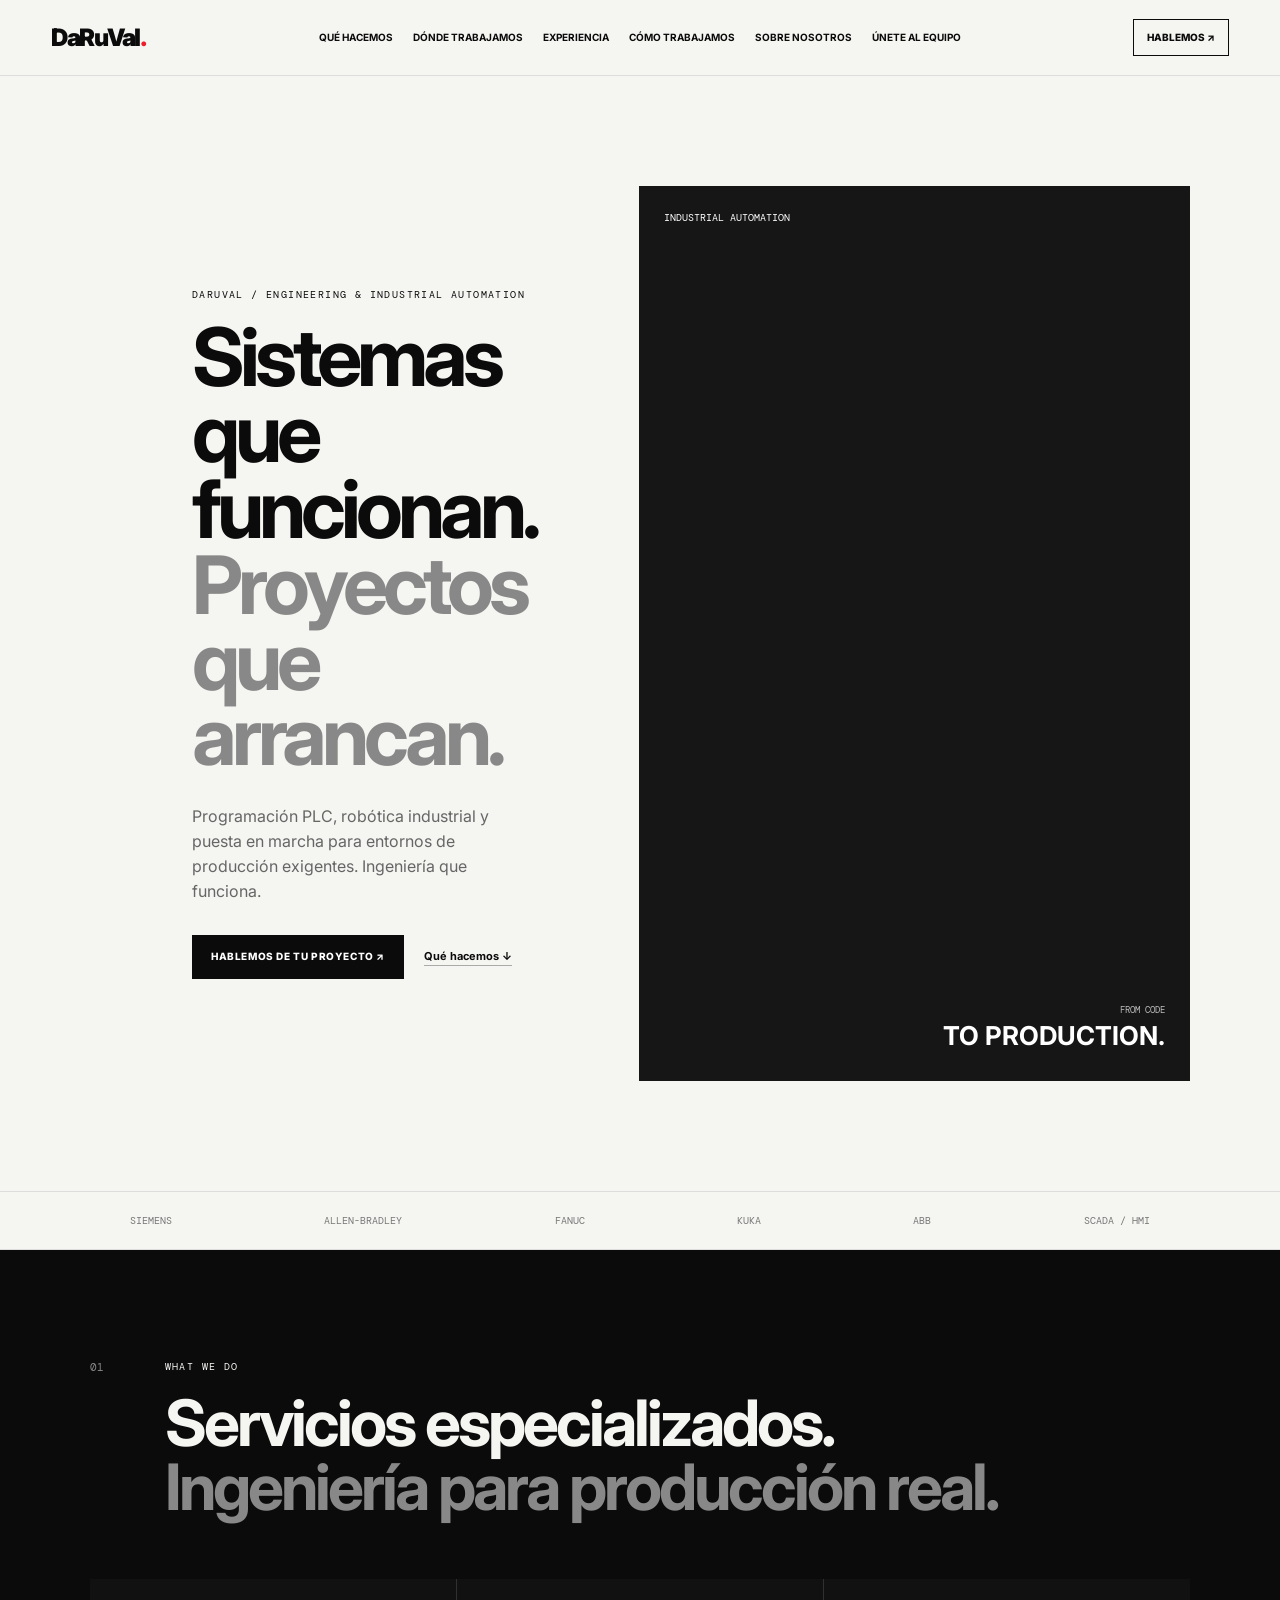
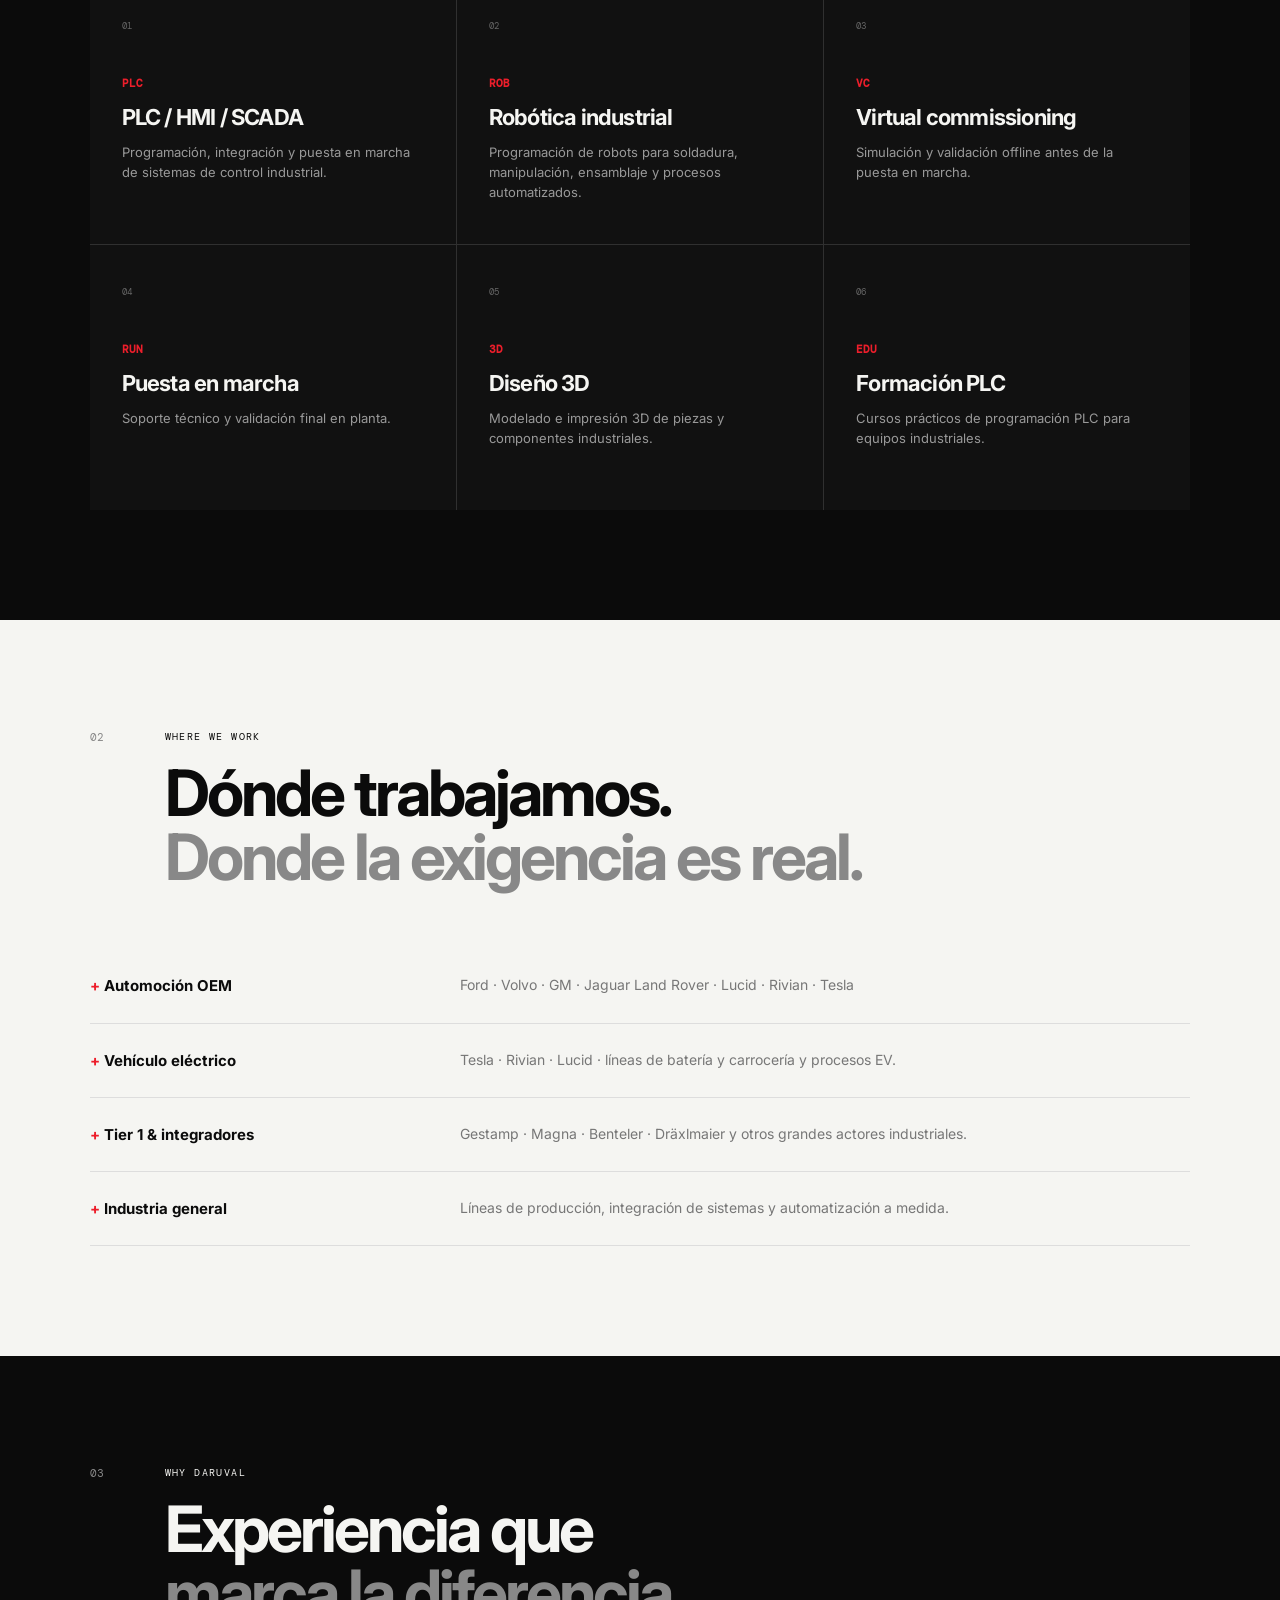
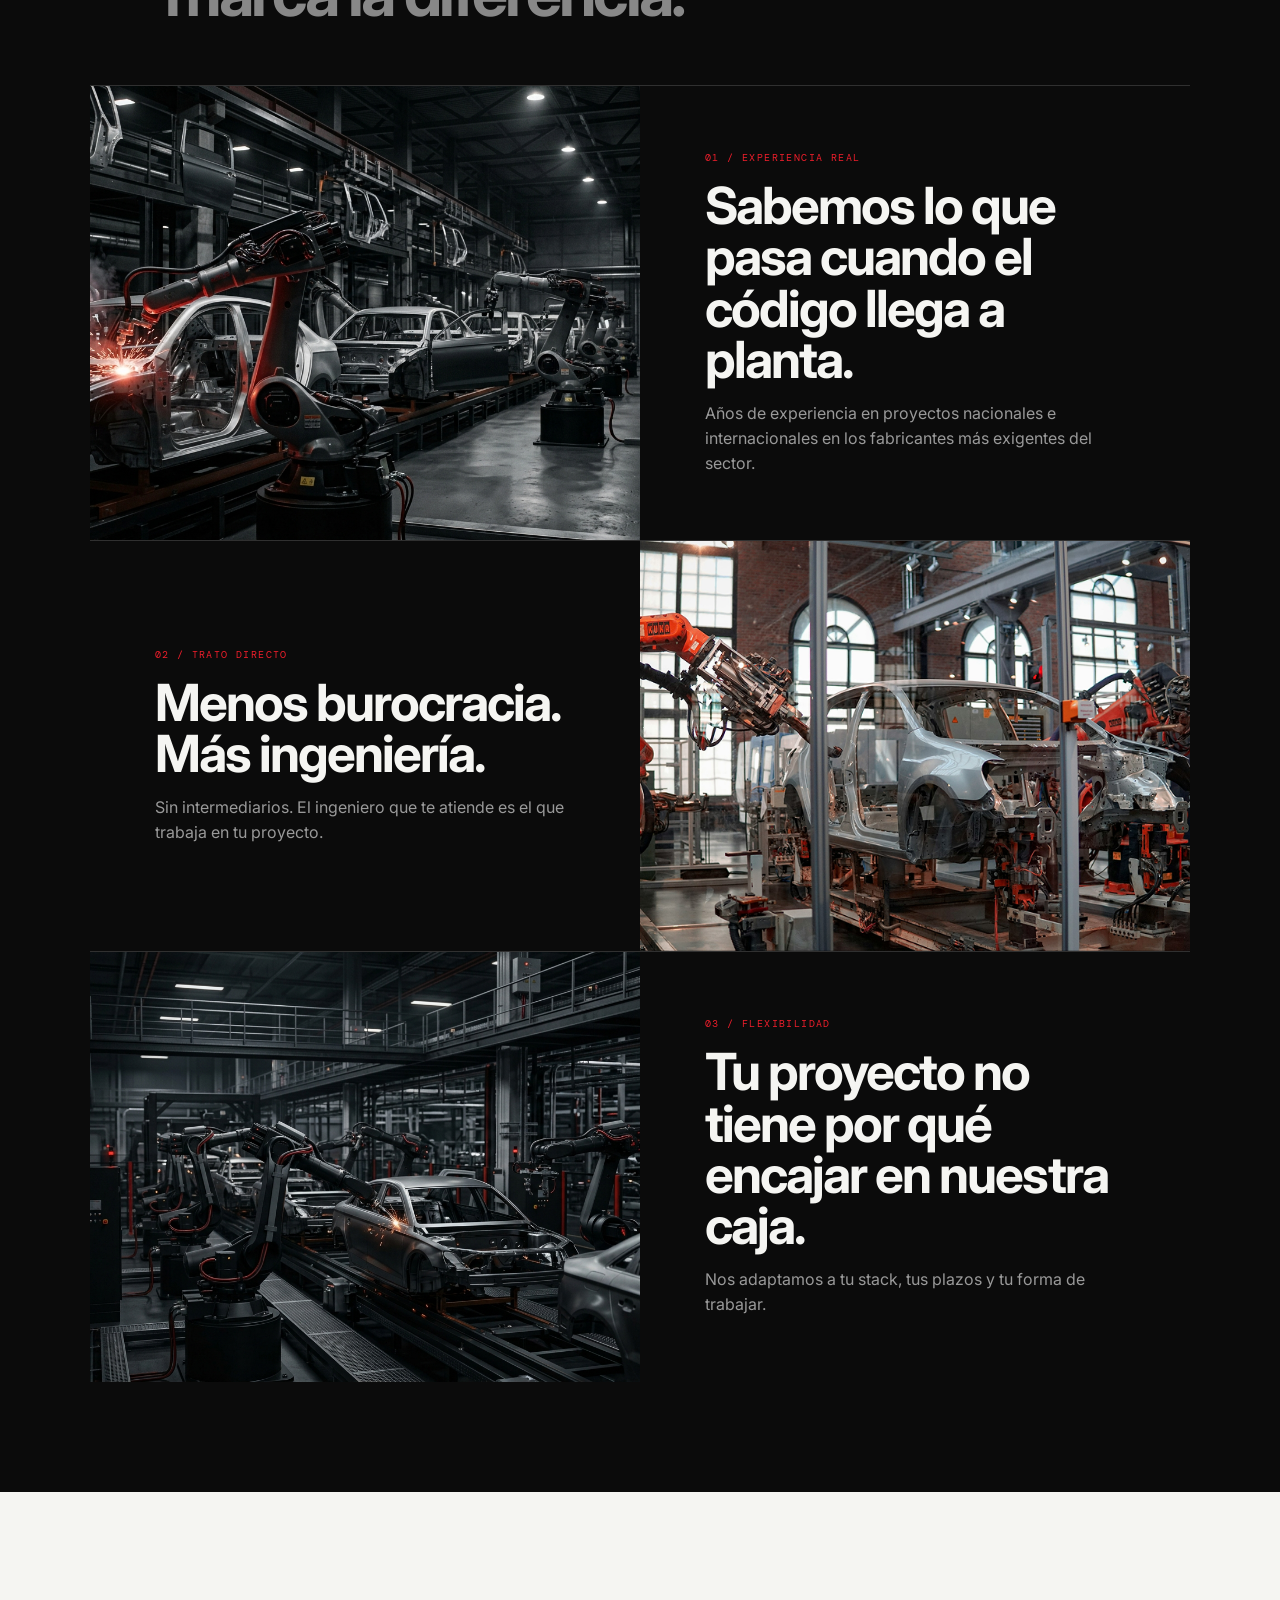
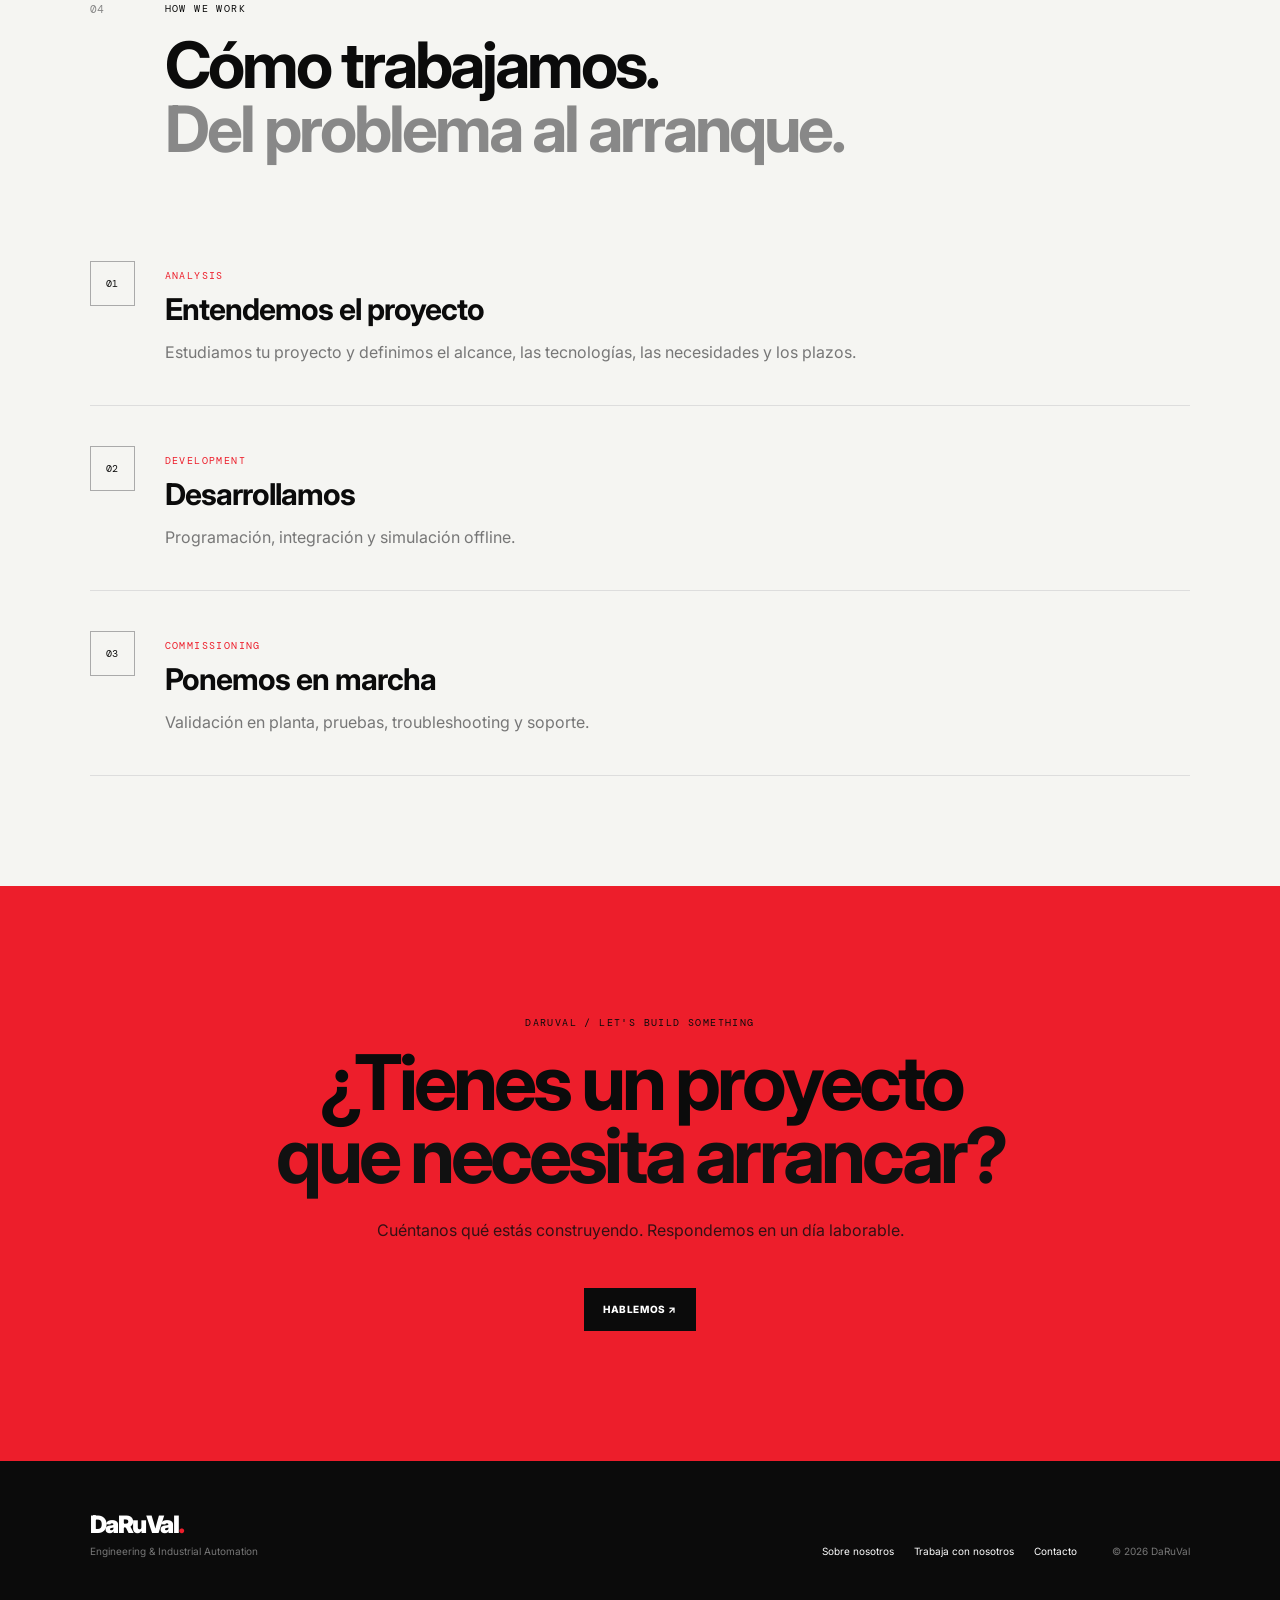
==== index.html @ ecd31417 "dia4" ====
<!doctype html>
<html lang="es">

<head>
    <meta charset="UTF-8">
    <meta name="viewport" content="width=device-width,initial-scale=1">
    <title>DaRuVal | Ingeniería & Automatización Industrial</title>
    <meta name="description"
        content="Ingeniería y automatización industrial. PLC, robótica, virtual commissioning y puesta en marcha.">
    <link rel="stylesheet" href="style.css">
</head>

<body>
    <header class="navbar"><a class="logo" href="index.html">DaRuVal<span>.</span></a>
        <nav> <a href="#services">Qué hacemos</a><a href="#world">Dónde trabajamos</a><a
                href="#difference">Experiencia</a><a href="#process">Cómo trabajamos</a><a href="about.html">Sobre
                nosotros</a><a href="careers.html">Únete al equipo</a></nav><a class="nav-cta"
            href="contact.html">HABLEMOS ↗</a><button class="menu-toggle">☰</button>
    </header>
    <main>
        <!-- DARUVAL HERO -->
<section class="hero hero-home">

    <div class="hero-copy">

        <p class="label">
            DARUVAL / ENGINEERING & INDUSTRIAL AUTOMATION
        </p>

        <h1>
            Sistemas que
            <br>
            funcionan.
            <em>Proyectos que arrancan.</em>
        </h1>

        <p class="hero-description">
            Programación PLC, robótica industrial y puesta en marcha
            para entornos de producción exigentes.
            Ingeniería que funciona.
        </p>

        <div class="hero-actions">

            <a
                href="contact.html"
                class="button button-dark"
            >
                HABLEMOS DE TU PROYECTO ↗
            </a>

            <a
                href="#services"
                class="text-link"
            >
                Qué hacemos ↓
            </a>

        </div>

    </div>


    <div class="hero-media">

        <video
            class="hero-video"
            autoplay
            muted
            loop
            playsinline
            preload="metadata"
            aria-label="Robots industriales trabajando en una línea de producción"
        >
            <source
                src="images/hero.mp4"
                type="video/mp4"
            >
        </video>


        <!-- Subtle dark overlay for text readability -->
        <div class="hero-overlay"></div>


        <div class="hero-location">

            <span class="pulse"></span>

            INDUSTRIAL AUTOMATION

        </div>


        <div class="hero-caption">

            <small>
                FROM CODE
            </small>

            <strong>
                TO PRODUCTION.
            </strong>

        </div>

    </div>

</section>

        <div class="tech-strip">
            <span>SIEMENS</span><span>ALLEN-BRADLEY</span><span>FANUC</span><span>KUKA</span><span>ABB</span><span>SCADA
                / HMI</span></div>
        <section class="dark-section" id="services">
            <div class="heading"><span>01</span>
                <div>
                    <p class="label">WHAT WE DO</p>
                    <h2>Servicios especializados.<br><em>Ingeniería para producción real.</em></h2>
                </div>
            </div>
            <div class="cards">
                <article><b>01</b><small>PLC</small>
                    <h3>PLC / HMI / SCADA</h3>
                    <p>Programación, integración y puesta en marcha de sistemas de control industrial.</p>
                </article>
                <article><b>02</b><small>ROB</small>
                    <h3>Robótica industrial</h3>
                    <p>Programación de robots para soldadura, manipulación, ensamblaje y procesos automatizados.</p>
                </article>
                <article><b>03</b><small>VC</small>
                    <h3>Virtual commissioning</h3>
                    <p>Simulación y validación offline antes de la puesta en marcha.</p>
                </article>
                <article><b>04</b><small>RUN</small>
                    <h3>Puesta en marcha</h3>
                    <p>Soporte técnico y validación final en planta.</p>
                </article>
                <article><b>05</b><small>3D</small>
                    <h3>Diseño 3D</h3>
                    <p>Modelado e impresión 3D de piezas y componentes industriales.</p>
                </article>
                <article><b>06</b><small>EDU</small>
                    <h3>Formación PLC</h3>
                    <p>Cursos prácticos de programación PLC para equipos industriales.</p>
                </article>
            </div>
        </section>
        <section class="world" id="world">
            <div class="heading"><span>02</span>
                <div>
                    <p class="label">WHERE WE WORK</p>
                    <h2>Dónde trabajamos.<br><em>Donde la exigencia es real.</em></h2>
                </div>
            </div>
            <div class="reality">
                <div><strong>+ Automoción OEM</strong>
                    <p>Ford · Volvo · GM · Jaguar Land Rover · Lucid · Rivian · Tesla</p>
                </div>
                <div><strong>+ Vehículo eléctrico</strong>
                    <p>Tesla · Rivian · Lucid · líneas de batería y carrocería y procesos EV.</p>
                </div>
                <div><strong>+ Tier 1 & integradores</strong>
                    <p>Gestamp · Magna · Benteler · Dräxlmaier y otros grandes actores industriales.</p>
                </div>
                <div><strong>+ Industria general</strong>
                    <p>Líneas de producción, integración de sistemas y automatización a medida.</p>
                </div>
                <!--
                <div class="minus"><strong>− Proyectos fáciles</strong>
                    <p>No es nuestro terreno. Nos gustan los problemas que necesitan cabeza, experiencia y reacción.</p>
                </div>
                <div class="minus"><strong>− Capas de intermediarios</strong>
                    <p>El ingeniero que habla contigo conoce el proyecto. Así de sencillo.</p>
                </div>
                <div class="minus"><strong>− Soluciones de catálogo</strong>
                    <p>Cada línea tiene sus particularidades. Diseñamos la solución que necesita el proyecto.</p>
                </div>-->
            </div>
        </section>
        <section class="dark-section" id="difference">
            <div class="heading"><span>03</span>
                <div>
                    <p class="label">WHY DARUVAL</p>
                    <h2>Experiencia que<br><em>marca la diferencia.</em></h2>
                </div>
            </div>
            <div class="difference">
                <article><img src="images/1.jpeg">
                    <div><small>01 / EXPERIENCIA REAL</small>
                        <h3>Sabemos lo que pasa cuando el código llega a planta.</h3>
                        <p>Años de experiencia en proyectos nacionales e internacionales en los fabricantes más exigentes del sector.</p>
                    </div>
                </article>
                <article class="reverse">
                    <div><small>02 / TRATO DIRECTO</small>
                        <h3>Menos burocracia.<br>Más ingeniería.</h3>
                        <p>Sin intermediarios. El ingeniero que te atiende es el que trabaja en tu proyecto.</p>
                    </div><img src="images/3.1.png">
                </article>
                <article><img src="images/3.jpeg">
                    <div><small>03 / FLEXIBILIDAD</small>
                        <h3>Tu proyecto no tiene por qué encajar en nuestra caja.</h3>
                        <p>Nos adaptamos a tu stack, tus plazos y tu forma de trabajar. </p>
                    </div>
                </article>
            </div>
        </section>
        <section id="process">
            <div class="heading"><span>04</span>
                <div>
                    <p class="label">HOW WE WORK</p>
                    <h2>Cómo trabajamos.<br><em>Del problema al arranque.</em></h2>
                </div>
            </div>
            <div class="journey">
                <article><b>01</b>
                    <div><small>ANALYSIS</small>
                        <h3>Entendemos el proyecto</h3>
                        <p>Estudiamos tu proyecto y definimos el alcance, las tecnologías, las necesidades y los plazos.</p>
                    </div>
                </article>
                <article><b>02</b>
                    <div><small>DEVELOPMENT</small>
                        <h3>Desarrollamos</h3>
                        <p>Programación, integración y simulación offline.</p>
                    </div>
                </article>
                <article><b>03</b>
                    <div><small>COMMISSIONING</small>
                        <h3>Ponemos en marcha</h3>
                        <p>Validación en planta, pruebas, troubleshooting y soporte.</p>
                    </div>
                </article>
            </div>
        </section>
        <section class="cta">
            <p class="label">DARUVAL / LET'S BUILD SOMETHING</p>
            <h2>¿Tienes un proyecto<br><em>que necesita arrancar?</em></h2>
            <p>Cuéntanos qué estás construyendo. Respondemos en un día laborable.</p><a
                class="button button-dark" href="contact.html">HABLEMOS ↗</a>
        </section>
    </main>
    <footer>
        <div><a class="footer-logo" href="index.html">DaRuVal<span>.</span></a>
            <p>Engineering & Industrial Automation</p>
        </div>
        <div class="footer-links"><a href="about.html">Sobre nosotros</a><a href="careers.html">Trabaja con
                nosotros</a><a href="contact.html">Contacto</a></div><small>© 2026 DaRuVal</small>
    </footer>
    <script src="script.js"></script>
</body>

</html>
---- style.css ----
@import url('https://fonts.googleapis.com/css2?family=DM+Mono:wght@400;500&family=Inter:wght@400;500;600;700;800;900&display=swap');

:root {
    --black: #0b0b0b;
    --white: #f5f5f2;
    --red: #ED1E2B;
    --grey: #888;
    --line: #303030;
    --max: 1180px
}

* {
    box-sizing: border-box;
    margin: 0
}

html {
    scroll-behavior: smooth
}

body {
    font-family: Inter, Arial, sans-serif;
    background: var(--white);
    color: var(--black);
    line-height: 1.55
}

a {
    color: inherit;
    text-decoration: none
}

button,
input,
textarea,
select {
    font: inherit
}

.navbar {
    height: 76px;
    padding: 0 4vw;
    display: flex;
    align-items: center;
    justify-content: space-between;
    border-bottom: 1px solid #ddd;
    position: sticky;
    top: 0;
    background: #f5f5f2ee;
    backdrop-filter: blur(12px);
    z-index: 10
}

.logo,
.footer-logo {
    font-size: 24px;
    font-weight: 900;
    letter-spacing: -1.5px
}

.logo span,
.footer-logo span {
    color: var(--red)
}

.navbar nav {
    display: flex;
    gap: 20px;
    font-size: 10px;
    font-weight: 700;
    text-transform: uppercase
}

.navbar nav a:hover {
    color: var(--red)
}

.nav-cta {
    font-size: 10px;
    font-weight: 800;
    border: 1px solid;
    padding: 10px 13px
}

.menu-toggle {
    display: none;
    border: 0;
    background: none;
    font-size: 22px
}

.hero {
    display: grid;
    grid-template-columns: .9fr 1.1fr;
    min-height: calc(100vh - 76px)
}

.hero-copy {
    padding: 8vw;
    display: flex;
    flex-direction: column;
    justify-content: center
}

.label,
.journey small,
.difference small,
.career-paths>article>small,
.team small,
.person small {
    font: 10px 'DM Mono';
    letter-spacing: 1.4px
}

.label {
    margin-bottom: 18px
}

.hero h1,
.page-hero h1 {
    font-size: clamp(52px, 6.3vw, 96px);
    line-height: .94;
    letter-spacing: -5px
}

.hero h1 em,
.page-hero h1 em,
h2 em {
    display: block;
    color: #888;
    font-style: normal
}

.hero-description {
    max-width: 570px;
    color: #666;
    margin-top: 30px
}

.hero-actions {
    display: flex;
    gap: 20px;
    align-items: center;
    margin-top: 32px
}

.button {
    display: inline-block;
    padding: 14px 19px;
    font-size: 10px;
    font-weight: 800;
    letter-spacing: .6px;
    border: 0;
    cursor: pointer
}

.button-dark {
    background: var(--black);
    color: #fff
}

.button-red {
    background: var(--red);
    color: #111
}

.button-light {
    background: #fff;
    color: #111
}

.text-link {
    font-size: 11px;
    font-weight: 700;
    border-bottom: 1px solid #aaa
}

.hero-media {
    position: relative;
    background: #161616;
    min-height: 620px;
    overflow: hidden
}

.hero-media video {
    width: 100%;
    height: 100%;
    object-fit: cover;
    display: block
}

.hero-location,
.hero-caption {
    position: absolute;
    color: white
}

.hero-location {
    top: 25px;
    left: 25px;
    font: 10px 'DM Mono'
}

.hero-location i {
    display: inline-block;
    width: 7px;
    height: 7px;
    background: var(--red);
    border-radius: 50%;
    margin-right: 7px
}

.hero-caption {
    right: 25px;
    bottom: 25px;
    text-align: right
}

.hero-caption small {
    display: block;
    font: 9px 'DM Mono';
    color: #bbb
}

.hero-caption strong {
    font-size: 26px
}

.tech-strip {
    display: flex;
    justify-content: space-around;
    gap: 20px;
    flex-wrap: wrap;
    padding: 22px 5vw;
    border-bottom: 1px solid #ddd;
    border-top: 1px solid #ddd;
    font: 10px 'DM Mono';
    color: #777
}

.dark-section {
    background: var(--black);
    color: var(--white)
}

section {
    padding: 110px 7vw
}

.heading {
    max-width: var(--max);
    margin: 0 auto 60px;
    display: grid;
    grid-template-columns: 55px 1fr;
    gap: 20px
}

.heading>span,
.page-hero>span,
.application>span {
    font: 11px 'DM Mono';
    color: #888
}

.heading h2,
.careers-intro h2 {
    font-size: clamp(42px, 5vw, 74px);
    line-height: 1;
    letter-spacing: -3px
}

.cards {
    max-width: var(--max);
    margin: auto;
    display: grid;
    grid-template-columns: repeat(3, 1fr);
    gap: 1px;
    background: var(--line)
}

.cards article {
    background: #111;
    padding: 32px;
    min-height: 265px
}

.cards b {
    font: 9px 'DM Mono';
    color: #666
}

.cards small {
    display: block;
    color: var(--red);
    font: 800 11px 'DM Mono';
    margin: 40px 0 10px
}

.cards h3 {
    font-size: 22px;
    letter-spacing: -.8px
}

.cards p {
    font-size: 13px;
    color: #999;
    margin-top: 8px
}

.world {
    background: var(--white)
}

.reality {
    max-width: var(--max);
    margin: auto
}

.reality>div {
    display: grid;
    grid-template-columns: 340px 1fr;
    gap: 30px;
    padding: 25px 0;
    border-bottom: 1px solid #ddd
}

.reality strong {
    font-size: 15px
}

.reality strong:first-letter {
    color: var(--red)
}

.reality p {
    color: #777;
    font-size: 14px
}

.reality .minus strong {
    color: #555
}

.difference {
    max-width: var(--max);
    margin: auto;
}

.difference article {
    display: grid;
    grid-template-columns: 1fr 1fr;
    grid-template-areas: "image text";
    border-top: 1px solid var(--line);
}

.difference article.reverse {
    grid-template-areas: "text image";
}

.difference img {
    grid-area: image;

    width: 100%;
    height: 100%;
    min-height: 410px;

    object-fit: cover;
    display: block;
}

.difference article div {
    grid-area: text;

    padding: 65px;

    display: flex;
    flex-direction: column;
    justify-content: center;
}

.difference small {
    color: var(--red);
}

.difference h3 {
    font-size: clamp(32px, 4vw, 55px);
    line-height: 1;
    letter-spacing: -2px;
    margin: 16px 0;
}

.difference p {
    color: #999;
    max-width: 500px;
}

.journey {
    max-width: var(--max);
    margin: auto
}

.journey article {
    display: grid;
    grid-template-columns: 45px 1fr;
    gap: 30px;
    padding: 40px 0;
    border-bottom: 1px solid #ddd
}

.journey article>b {
    width: 45px;
    height: 45px;
    border: 1px solid #aaa;
    display: flex;
    align-items: center;
    justify-content: center;
    font: 10px 'DM Mono'
}

.journey h3 {
    font-size: 30px;
    letter-spacing: -1px
}

.journey p {
    max-width: 720px;
    color: #777;
    margin-top: 8px
}

.journey small {
    color: var(--red)
}

.cta {
    background: var(--red);
    text-align: center;
    padding: 130px 7vw
}

.cta h2 {
    font-size: clamp(48px, 6vw, 90px);
    line-height: .95;
    letter-spacing: -4px
}

.cta h2 em {
    color: #111
}

.cta>p:not(.label) {
    max-width: 580px;
    margin: 25px auto;
    color: #351014
}

.cta .button {
    margin-top: 20px
}

footer {
    background: #0b0b0b;
    color: #fff;
    padding: 45px 7vw;
    display: grid;
    grid-template-columns: 1fr auto auto;
    gap: 35px;
    align-items: end
}

footer p,
footer small {
    color: #777;
    font-size: 10px
}

.footer-links {
    display: flex;
    gap: 20px;
    font-size: 10px
}

.footer-links a:hover {
    color: var(--red)
}

.page-hero {
    padding: 130px 8vw 110px
}

.page-hero>p:last-child {
    max-width: 700px;
    color: #999;
    margin-top: 30px
}

.about-story,
.careers-intro {
    background: var(--white)
}

.two-col {
    max-width: var(--max);
    margin: auto;
    display: grid;
    grid-template-columns: 1fr 1fr;
    gap: 80px
}

.two-col p {
    font-size: 19px;
    color: #555
}

.team-grid {
    max-width: var(--max);
    margin: auto;
    display: grid;
    grid-template-columns: 1fr 1fr;
    gap: 30px
}

.team-grid article {
    background: #151515
}

.team-grid img {
    width: 100%;
    height: 430px;
    object-fit: cover
}

.team-grid article>div {
    padding: 30px
}

.team-grid h3 {
    font-size: 42px;
    margin: 8px 0
}

.team-grid p {
    font-size: 13px;
    color: #999;
    margin-top: 10px
}

.careers-intro {
    text-align: center
}

.careers-intro h2 {
    max-width: 700px;
    margin: auto
}

.career-paths {
    display: grid;
    grid-template-columns: 1fr 1fr;
    padding: 0;
    gap: 1px;
    background: #333
}

.career-paths>article {
    padding: 55px;
    min-height: 470px;
    background: #111
}

.career-paths h3 {
    font-size: 44px;
    line-height: 1;
    margin: 20px 0
}

.career-paths p {
    color: #999;
    max-width: 500px
}

.career-paths ul {
    list-style: none;
    padding: 0;
    margin: 25px 0;
    color: #aaa;
    font-size: 12px
}

.career-paths li {
    padding: 8px 0;
    border-bottom: 1px solid #2b2b2b
}

.career-paths li:before {
    content: '+';
    color: var(--red);
    margin-right: 9px
}

.route {
    display: flex;
    align-items: center;
    gap: 12px;
    margin: 28px 0
}

.route strong {
    font-size: 38px
}

.route small {
    font: 8px 'DM Mono';
    color: #888
}

.route b {
    color: var(--red)
}

.application {
    display: grid;
    grid-template-columns: 55px 1fr
}

.application h2 {
    font-size: 70px;
    line-height: 1;
    letter-spacing: -3px;
    margin-bottom: 30px
}

.application form,
.contact form {
    max-width: 700px;
    display: grid;
    gap: 13px
}

.application input,
.application select,
.application textarea,
.contact input,
.contact textarea {
    width: 100%;
    border: 0;
    border-bottom: 1px solid #aaa;
    background: transparent;
    padding: 14px 0;
    outline: 0
}

.check {
    font-size: 10px;
    color: #666;
    display: flex;
    gap: 7px;
    align-items: center
}

.form-message {
    font-size: 11px;
    color: var(--red)
}

.contact {
    display: grid;
    grid-template-columns: .8fr 1.2fr;
    gap: 100px
}

.person {
    border-top: 1px solid #ccc;
    padding: 18px 0;
    margin-top: 30px
}

.person h3 {
    font-size: 25px;
    margin: 6px 0
}

.person a {
    display: block;
    color: #666;
    font-size: 12px;
    margin-top: 4px
}

.contact h2 {
    font-size: 65px;
    letter-spacing: -3px;
    margin-bottom: 25px
}

@media(max-width:900px) {

    .navbar nav,
    .nav-cta {
        display: none
    }

    .menu-toggle {
        display: block
    }

    .hero {
        grid-template-columns: 1fr
    }

    .hero-copy {
        padding: 70px 7vw
    }

    .hero-media {
        min-height: 55vh
    }

    .cards,
    .team-grid,
    .career-paths {
        grid-template-columns: 1fr
    }

    .reality>div {
        grid-template-columns: 1fr;
        gap: 7px
    }

    .difference article,
    .difference article.reverse {
        grid-template-columns: 1fr;
        direction: ltr
    }

    .difference article div {
        padding: 45px 7vw;
        min-height: 300px
    }

    .difference img {
        min-height: 300px
    }

    .two-col,
    .contact {
        grid-template-columns: 1fr;
        gap: 45px
    }

    .application {
        grid-template-columns: 1fr
    }

    .application>span {
        margin-bottom: 20px
    }

    .heading {
        grid-template-columns: 45px 1fr
    }

    footer {
        grid-template-columns: 1fr
    }

    .footer-links {
        flex-wrap: wrap
    }
}

@media(max-width:600px) {

    .hero h1,
    .page-hero h1 {
        letter-spacing: -3px
    }

    .hero-actions {
        flex-direction: column;
        align-items: flex-start
    }

    .cards article {
        min-height: 220px;
        padding: 27px
    }

    .hero-media {
        min-height: 48vh
    }

    .difference h3 {
        font-size: 35px
    }

    .team-grid img {
        height: 330px
    }

    .career-paths>article {
        padding: 35px 25px
    }

    .application h2,
    .contact h2 {
        font-size: 50px
    }

    .cta {
        padding: 90px 6vw
    }

    .cta h2 {
        letter-spacing: -2.5px
    }
}
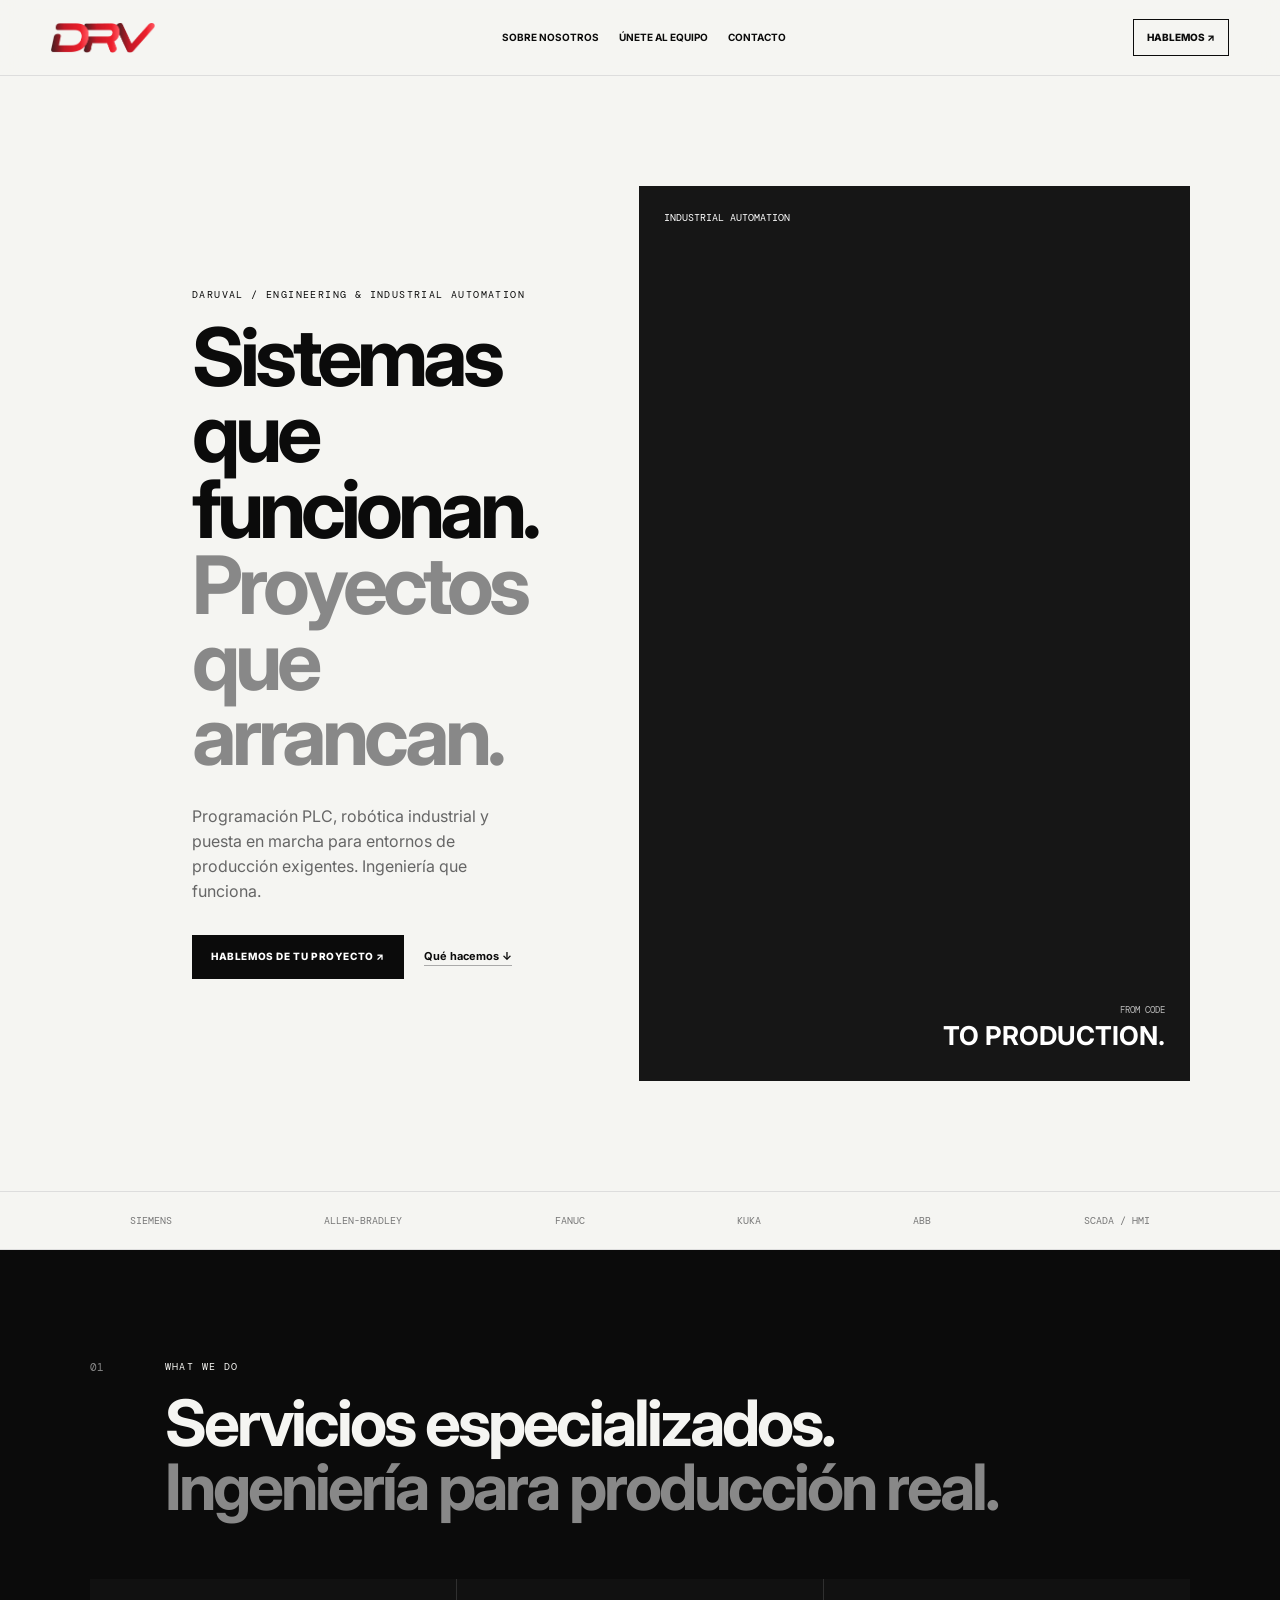
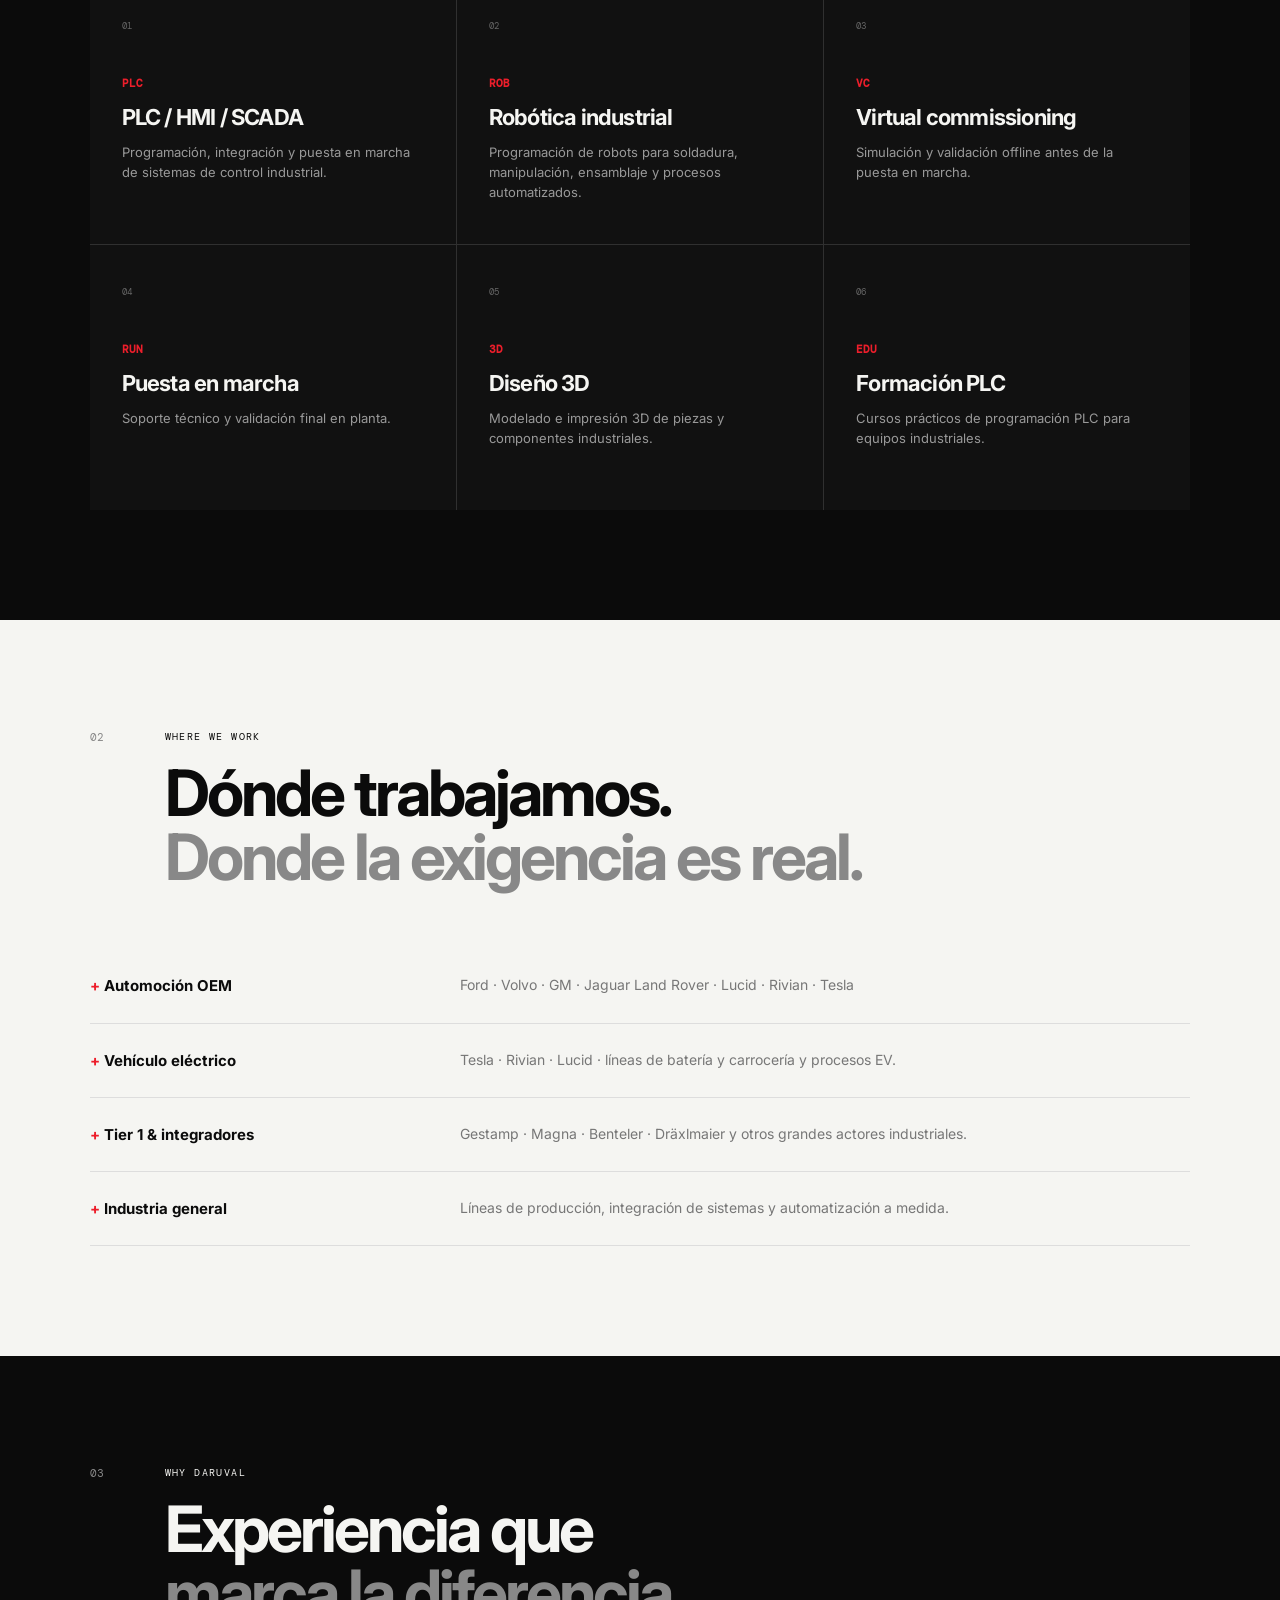
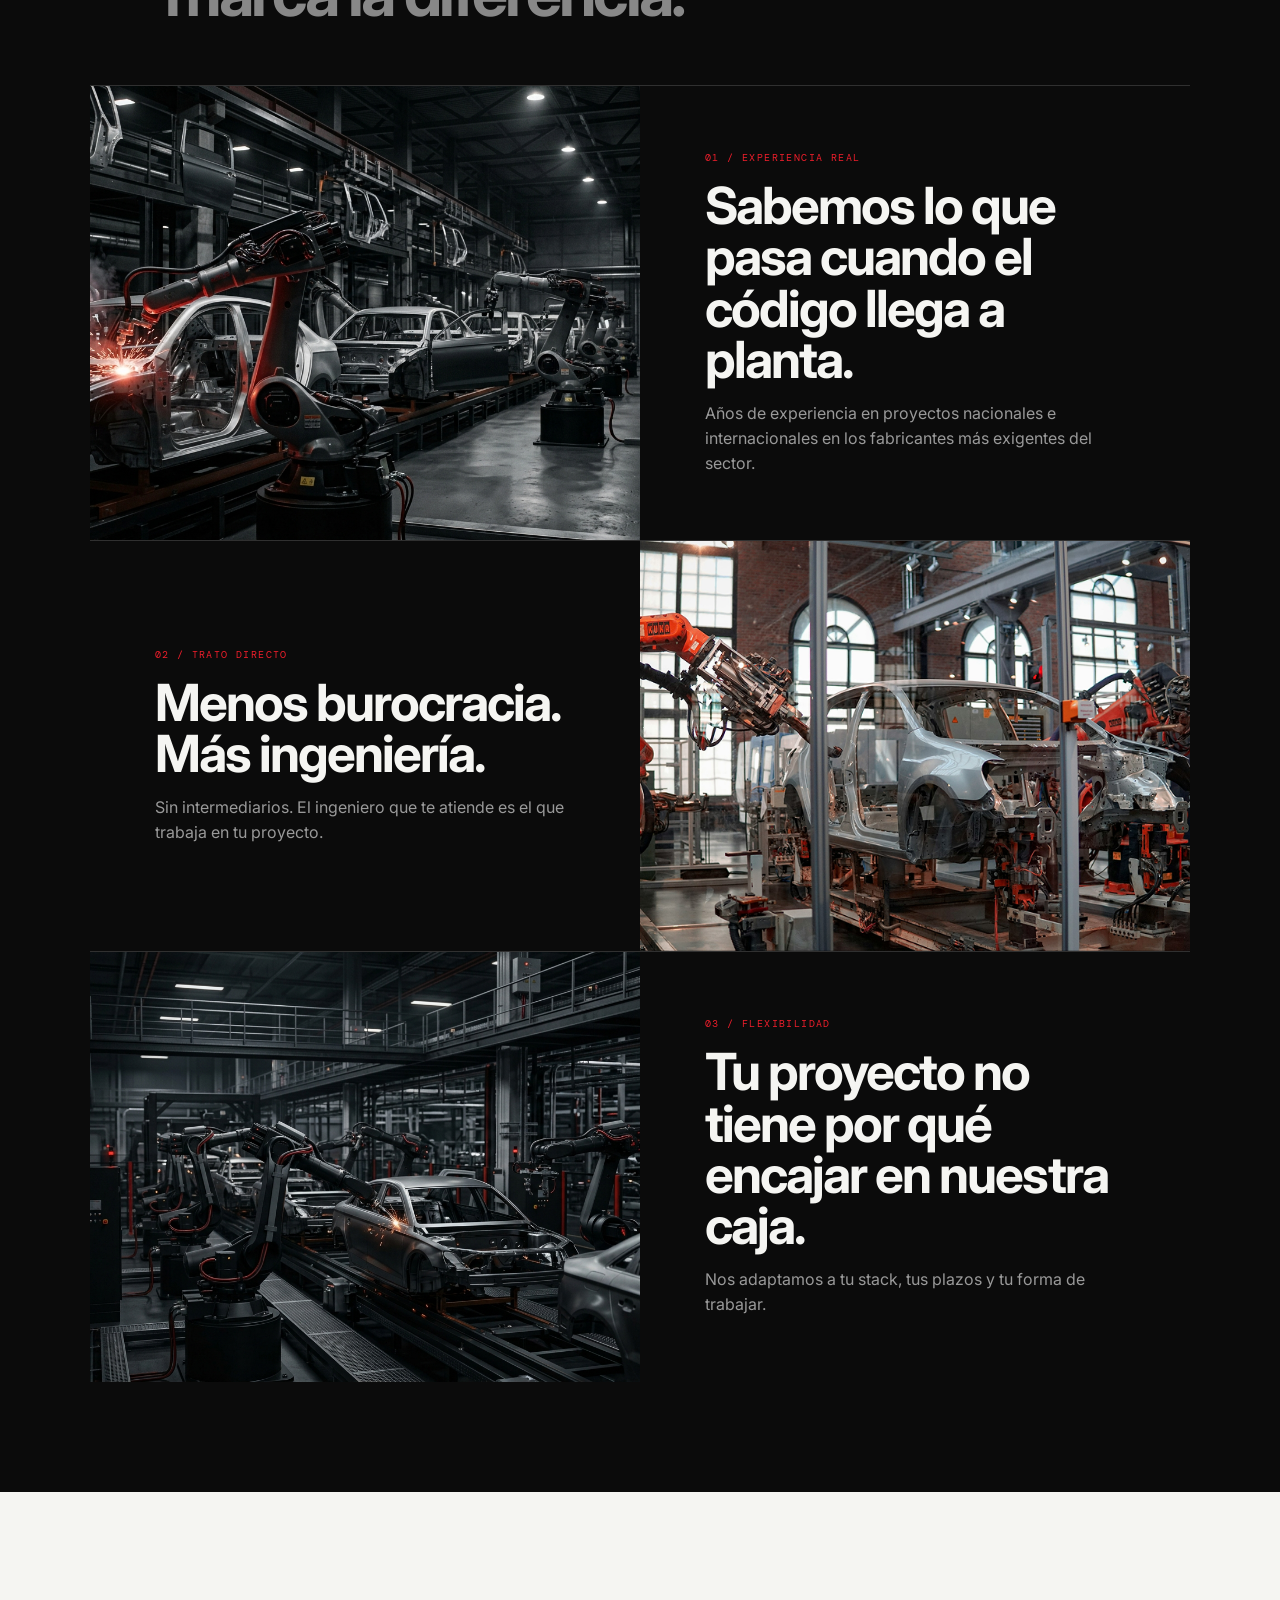
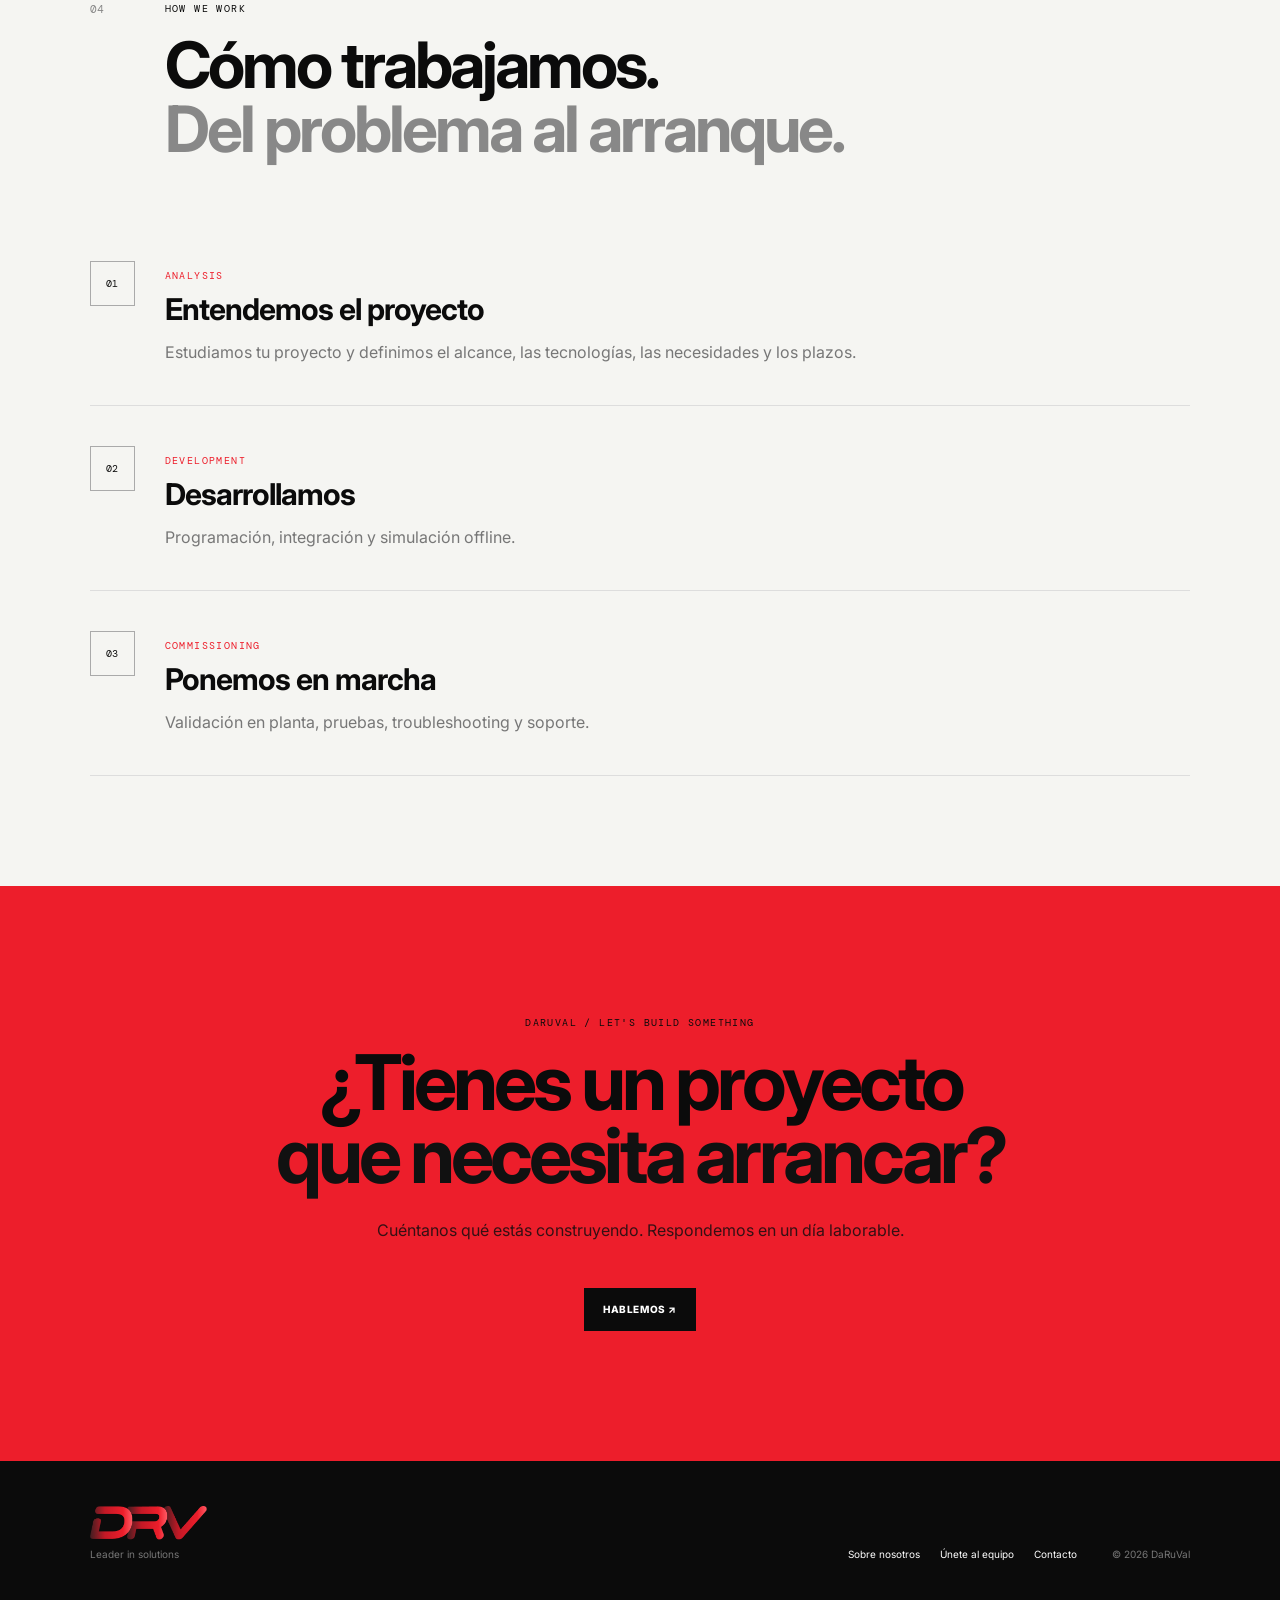
==== commit 46625569: "dia7" ====
--- a/index.html
+++ b/index.html
@@ -11,11 +11,15 @@
 </head>
 
 <body>
-    <header class="navbar"><a class="logo" href="index.html">DaRuVal<span>.</span></a>
-        <nav> <a href="#services">Qué hacemos</a><a href="#world">Dónde trabajamos</a><a
-                href="#difference">Experiencia</a><a href="#process">Cómo trabajamos</a><a href="about.html">Sobre
-                nosotros</a><a href="careers.html">Únete al equipo</a></nav><a class="nav-cta"
-            href="contact.html">HABLEMOS ↗</a><button class="menu-toggle">☰</button>
+    <header class="navbar">
+        <a class="logo" href="index.html"><img src="images/logo.png" alt="DaRuVal"></a>
+        <nav>
+            <a href="about.html">Sobre nosotros</a>
+            <a href="careers.html">Únete al equipo</a>
+            <a href="contact.html">Contacto</a>
+        </nav>
+        <a class="nav-cta" href="contact.html">HABLEMOS ↗</a>
+        <button class="menu-toggle" aria-label="Abrir menú" aria-expanded="false">☰</button>
     </header>
     <main>
         <!-- DARUVAL HERO -->
@@ -241,11 +245,16 @@
         </section>
     </main>
     <footer>
-        <div><a class="footer-logo" href="index.html">DaRuVal<span>.</span></a>
-            <p>Engineering & Industrial Automation</p>
-        </div>
-        <div class="footer-links"><a href="about.html">Sobre nosotros</a><a href="careers.html">Trabaja con
-                nosotros</a><a href="contact.html">Contacto</a></div><small>© 2026 DaRuVal</small>
+        <div>
+            <a class="footer-logo" href="index.html"><img src="images/logo.png" alt="DaRuVal"></a>
+            <p>Leader in solutions</p>
+        </div>
+        <div class="footer-links">
+            <a href="about.html">Sobre nosotros</a>
+            <a href="careers.html">Únete al equipo</a>
+            <a href="contact.html">Contacto</a>
+        </div>
+        <small>© 2026 DaRuVal</small>
     </footer>
     <script src="script.js"></script>
 </body>
--- a/style.css
+++ b/style.css
@@ -41,6 +41,7 @@
     height: 76px;
     padding: 0 4vw;
     display: flex;
+    flex-wrap: wrap;
     align-items: center;
     justify-content: space-between;
     border-bottom: 1px solid #ddd;
@@ -48,19 +49,24 @@
     top: 0;
     background: #f5f5f2ee;
     backdrop-filter: blur(12px);
-    z-index: 10
+    z-index: 10;
+    transition: height .2s ease
 }
 
 .logo,
 .footer-logo {
-    font-size: 24px;
-    font-weight: 900;
-    letter-spacing: -1.5px
-}
-
-.logo span,
-.footer-logo span {
-    color: var(--red)
+    display: inline-flex;
+    align-items: center;
+}
+
+.logo img {
+    height: 30px;
+    width: auto;
+}
+
+.footer-logo img {
+    height: 34px;
+    width: auto;
 }
 
 .navbar nav {
@@ -86,7 +92,9 @@
     display: none;
     border: 0;
     background: none;
-    font-size: 22px
+    font-size: 22px;
+    line-height: 1;
+    cursor: pointer;
 }
 
 .hero {
@@ -704,6 +712,36 @@
         display: block
     }
 
+    .navbar.nav-open {
+        height: auto;
+        padding-bottom: 20px;
+    }
+
+    .navbar.nav-open nav {
+        display: flex;
+        flex-direction: column;
+        flex-basis: 100%;
+        order: 3;
+        margin-top: 16px;
+        padding-top: 14px;
+        border-top: 1px solid #ddd;
+        gap: 0;
+    }
+
+    .navbar.nav-open nav a {
+        padding: 14px 0;
+        border-bottom: 1px solid #e5e5e2;
+        font-size: 12px;
+    }
+
+    .navbar.nav-open .nav-cta {
+        display: block;
+        flex-basis: 100%;
+        order: 4;
+        margin-top: 14px;
+        text-align: center;
+    }
+
     .hero {
         grid-template-columns: 1fr
     }
@@ -816,3 +854,255 @@
     }
 }
 
+
+/* =====================================================
+   ABOUT — TECHNICAL STACK
+===================================================== */
+
+.about-tech {
+    background: var(--black);
+    color: var(--white);
+}
+
+.about-tech-content {
+    max-width: var(--max);
+    margin: 0 auto;
+}
+
+.about-tech-intro {
+    max-width: 760px;
+    margin-bottom: 55px;
+}
+
+.about-tech-intro p {
+    color: #aaa;
+    font-size: 18px;
+    line-height: 1.65;
+}
+
+.about-tech-intro strong {
+    color: var(--white);
+}
+
+
+/* TECH CARDS */
+
+.about-tech-grid {
+    display: grid;
+    grid-template-columns: repeat(3, 1fr);
+    gap: 1px;
+
+    background: var(--line);
+    border: 1px solid var(--line);
+}
+
+.about-tech-card {
+    min-height: 190px;
+    padding: 32px;
+
+    background: #111;
+
+    transition: background .25s ease;
+}
+
+.about-tech-card:hover {
+    background: #181818;
+}
+
+.about-tech-card span,
+.about-tech-outcome > span {
+    display: block;
+
+    color: var(--red);
+
+    font: 9px 'DM Mono';
+    letter-spacing: 1.4px;
+}
+
+.about-tech-card h3 {
+    margin-top: 35px;
+
+    font-size: 27px;
+    line-height: 1;
+    letter-spacing: -1px;
+}
+
+.about-tech-card p {
+    margin-top: 8px;
+
+    color: #888;
+    font-size: 12px;
+}
+
+
+/* TECH OUTCOME */
+
+.about-tech-outcome {
+    margin-top: 1px;
+    padding: 45px 32px;
+
+    background: #151515;
+
+    border-top: 1px solid var(--line);
+}
+
+.about-tech-outcome h3 {
+    margin-top: 10px;
+
+    font-size: clamp(30px, 4vw, 52px);
+    line-height: 1;
+    letter-spacing: -2px;
+}
+
+.about-tech-outcome p {
+    max-width: 650px;
+    margin-top: 15px;
+
+    color: #999;
+
+    font-size: 14px;
+    line-height: 1.6;
+}
+
+
+/* =====================================================
+   ABOUT — PHILOSOPHY
+===================================================== */
+
+.about-philosophy {
+    background: var(--white);
+    color: var(--black);
+}
+
+.philosophy-layout {
+    max-width: var(--max);
+    margin: 0 auto;
+
+    display: grid;
+    grid-template-columns: 1fr 1fr;
+    gap: 90px;
+}
+
+
+/* LEFT */
+
+.philosophy-statement {
+    padding-top: 10px;
+}
+
+.philosophy-statement > span {
+    display: block;
+
+    color: #777;
+
+    font: 9px 'DM Mono';
+    letter-spacing: 1.4px;
+}
+
+.philosophy-statement h3 {
+    margin-top: 20px;
+
+    font-size: clamp(35px, 4vw, 58px);
+    line-height: .98;
+    letter-spacing: -2.5px;
+}
+
+
+/* RIGHT */
+
+.philosophy-copy {
+    color: #666;
+}
+
+.philosophy-copy > p {
+    font-size: 17px;
+    line-height: 1.65;
+}
+
+.philosophy-copy strong {
+    color: var(--black);
+}
+
+
+/* VALUES */
+
+.philosophy-values {
+    display: grid;
+    grid-template-columns: repeat(3, 1fr);
+
+    gap: 1px;
+
+    margin: 35px 0;
+
+    background: #ccc;
+    border: 1px solid #ccc;
+}
+
+.philosophy-values div {
+    padding: 20px 15px;
+
+    background: var(--white);
+}
+
+.philosophy-values strong {
+    display: block;
+
+    color: var(--red);
+
+    font: 10px 'DM Mono';
+}
+
+.philosophy-values span {
+    display: block;
+
+    margin-top: 22px;
+
+    font-size: 9px;
+    font-weight: 800;
+    letter-spacing: .7px;
+}
+
+
+/* =====================================================
+   ABOUT — TECH + PHILOSOPHY RESPONSIVE
+===================================================== */
+
+@media(max-width:900px) {
+
+    .about-tech-grid {
+        grid-template-columns: 1fr;
+    }
+
+    .philosophy-layout {
+        grid-template-columns: 1fr;
+        gap: 45px;
+    }
+
+}
+
+
+@media(max-width:600px) {
+
+    .about-tech-card {
+        min-height: 160px;
+    }
+
+    .about-tech-outcome {
+        padding: 35px 25px;
+    }
+
+    .philosophy-values {
+        grid-template-columns: 1fr;
+    }
+
+    .philosophy-values div {
+        display: flex;
+        align-items: center;
+        justify-content: space-between;
+    }
+
+    .philosophy-values span {
+        margin-top: 0;
+    }
+
+}
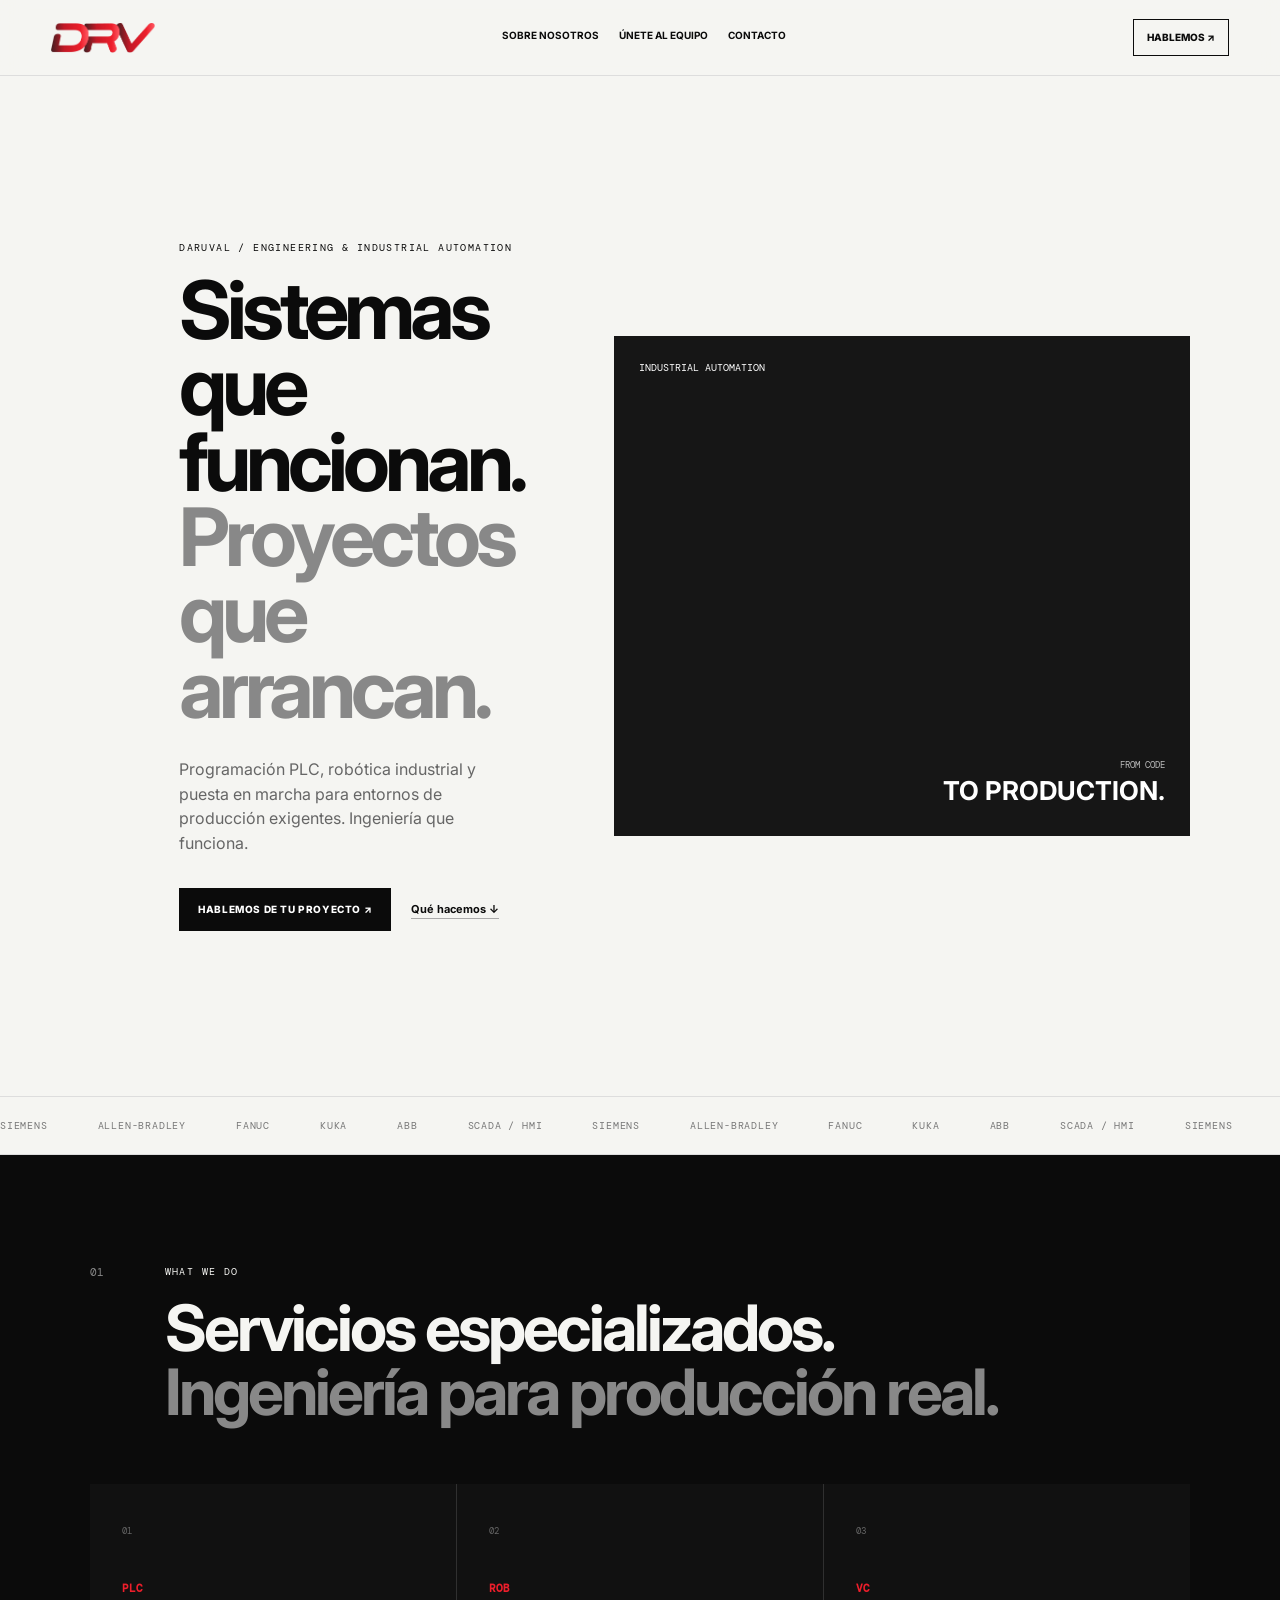
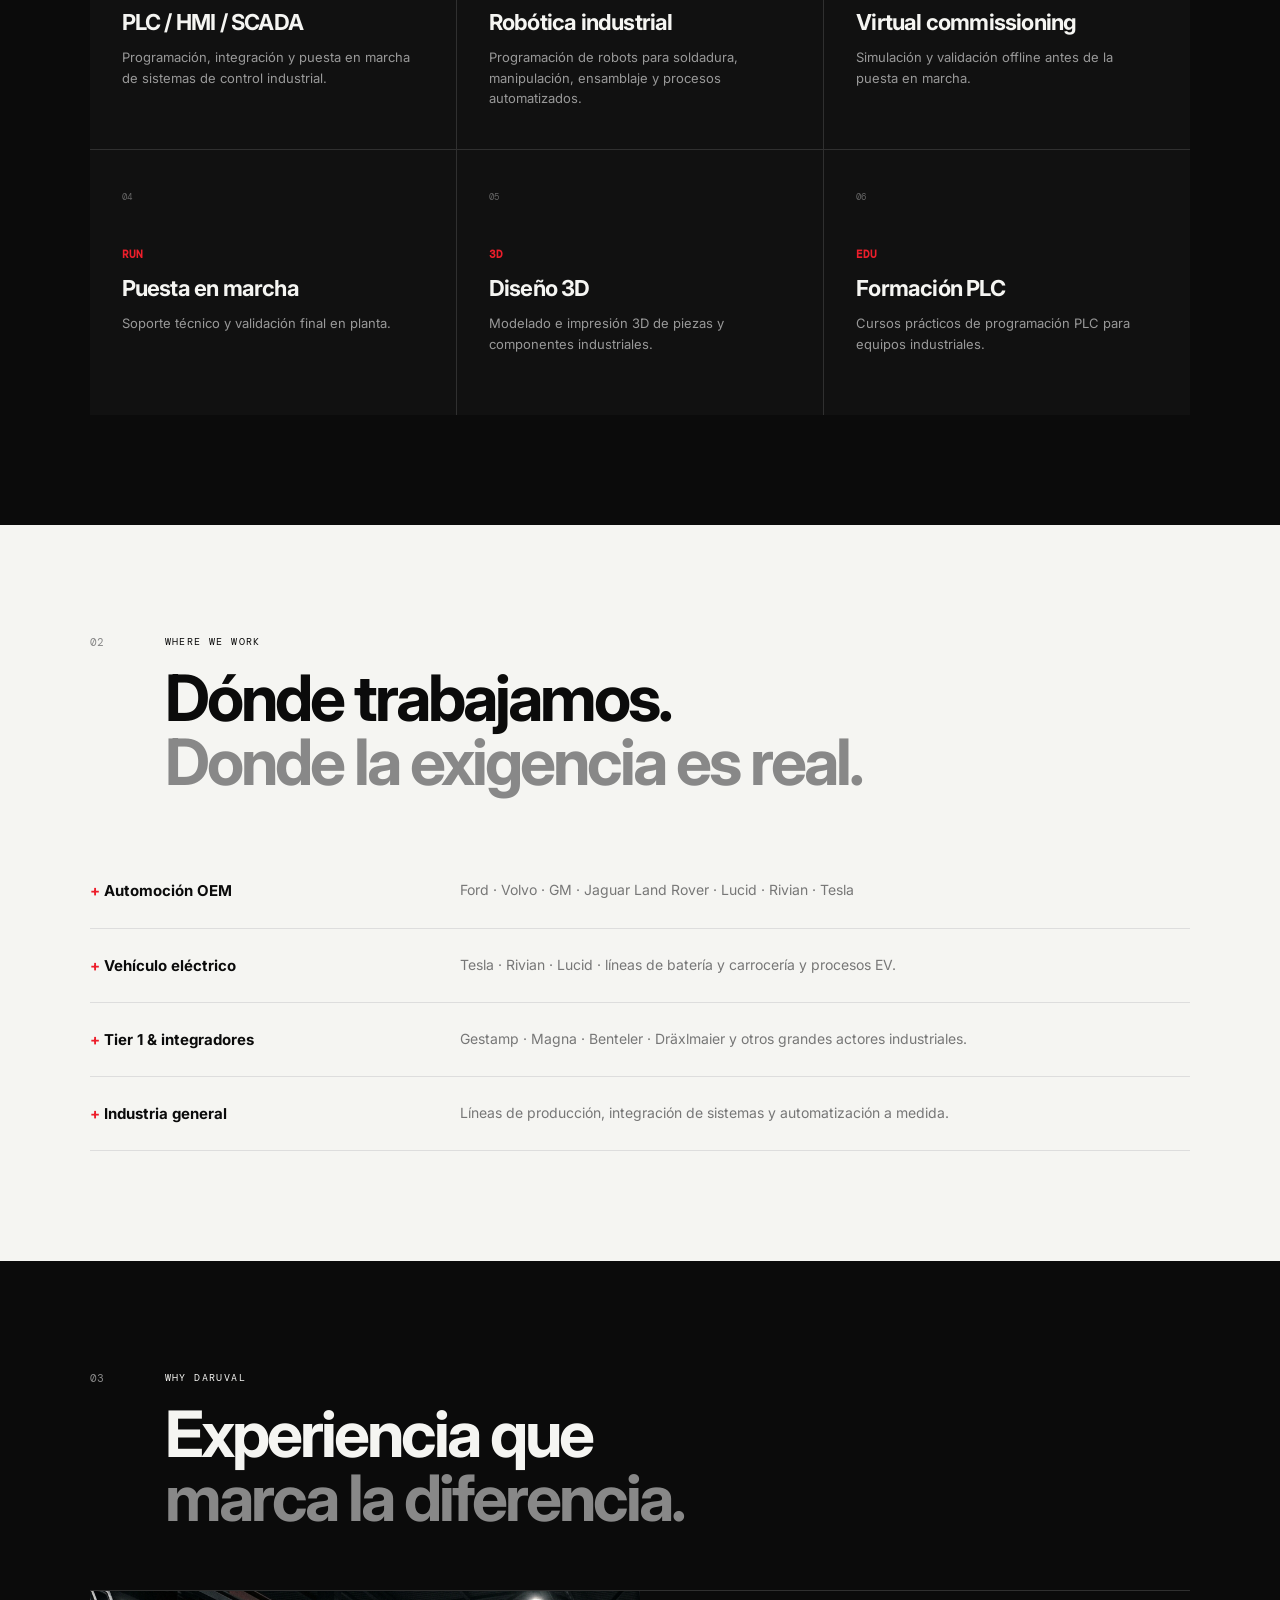
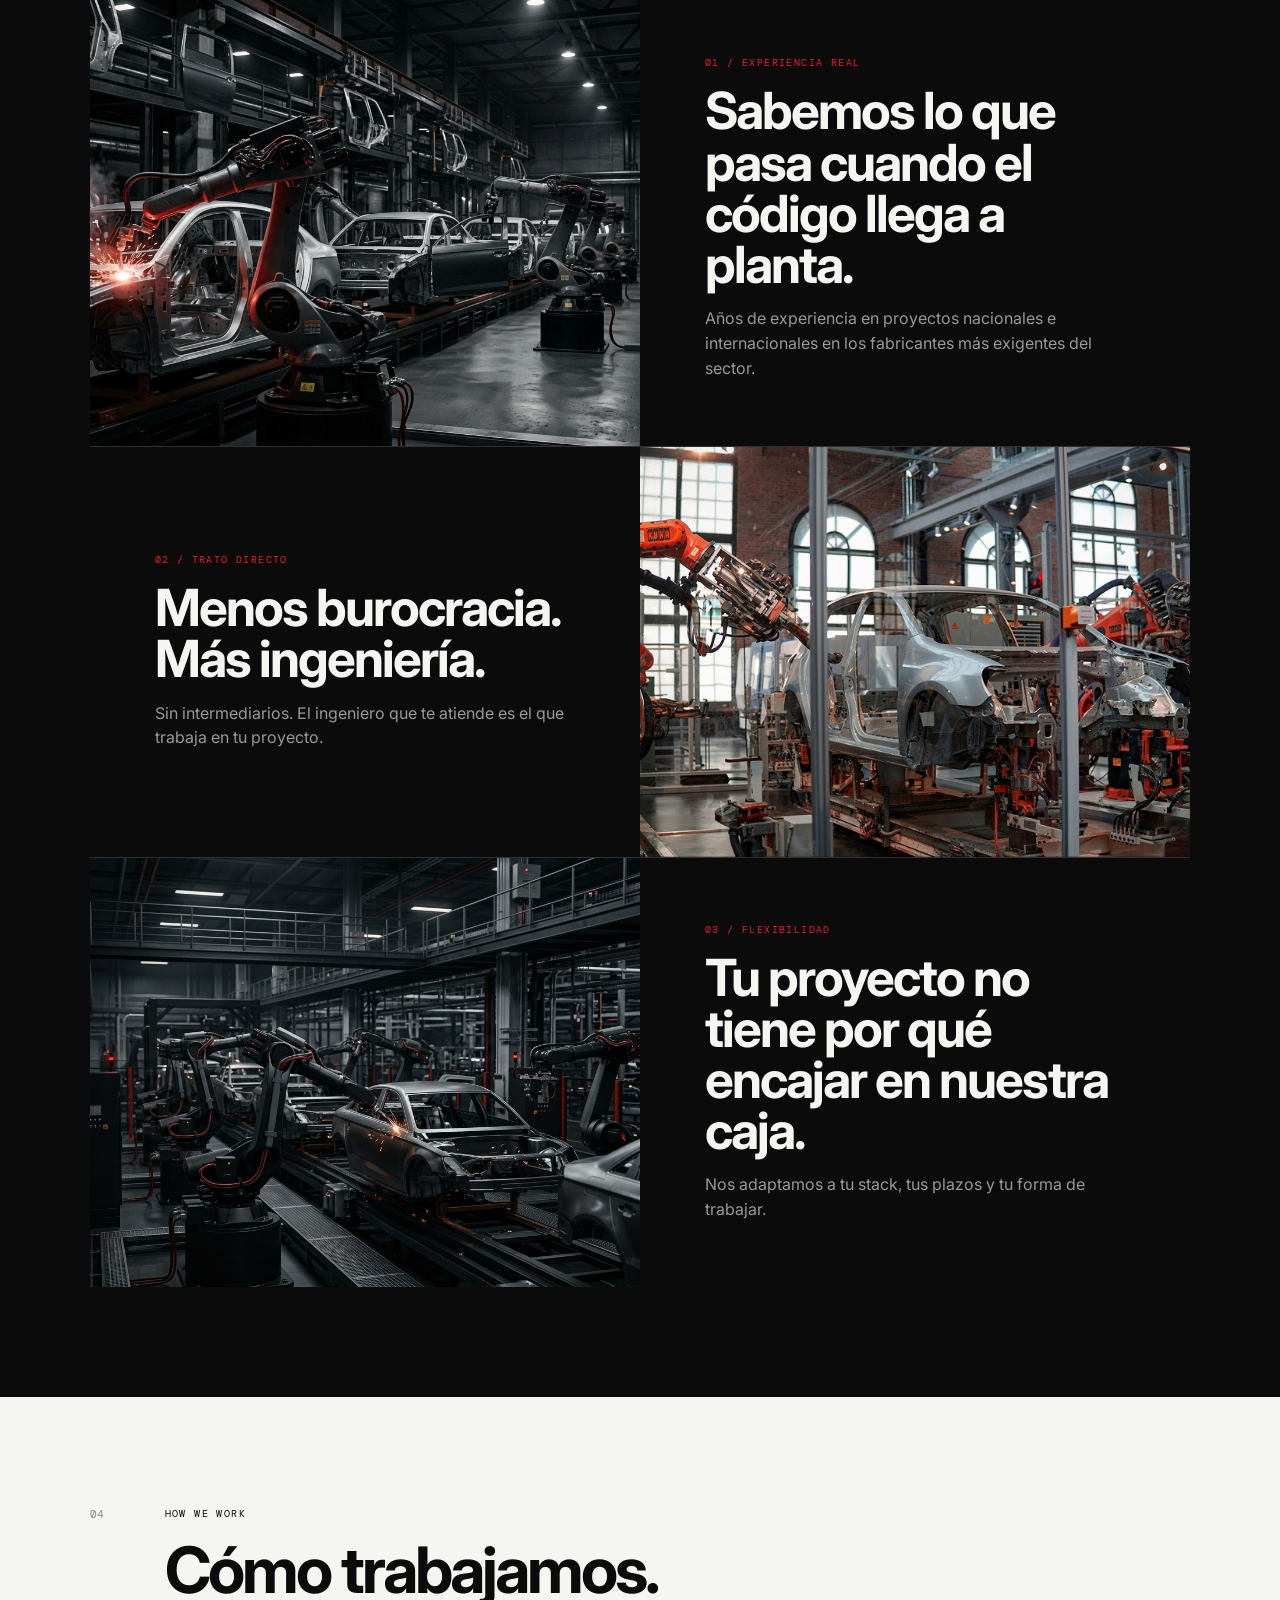
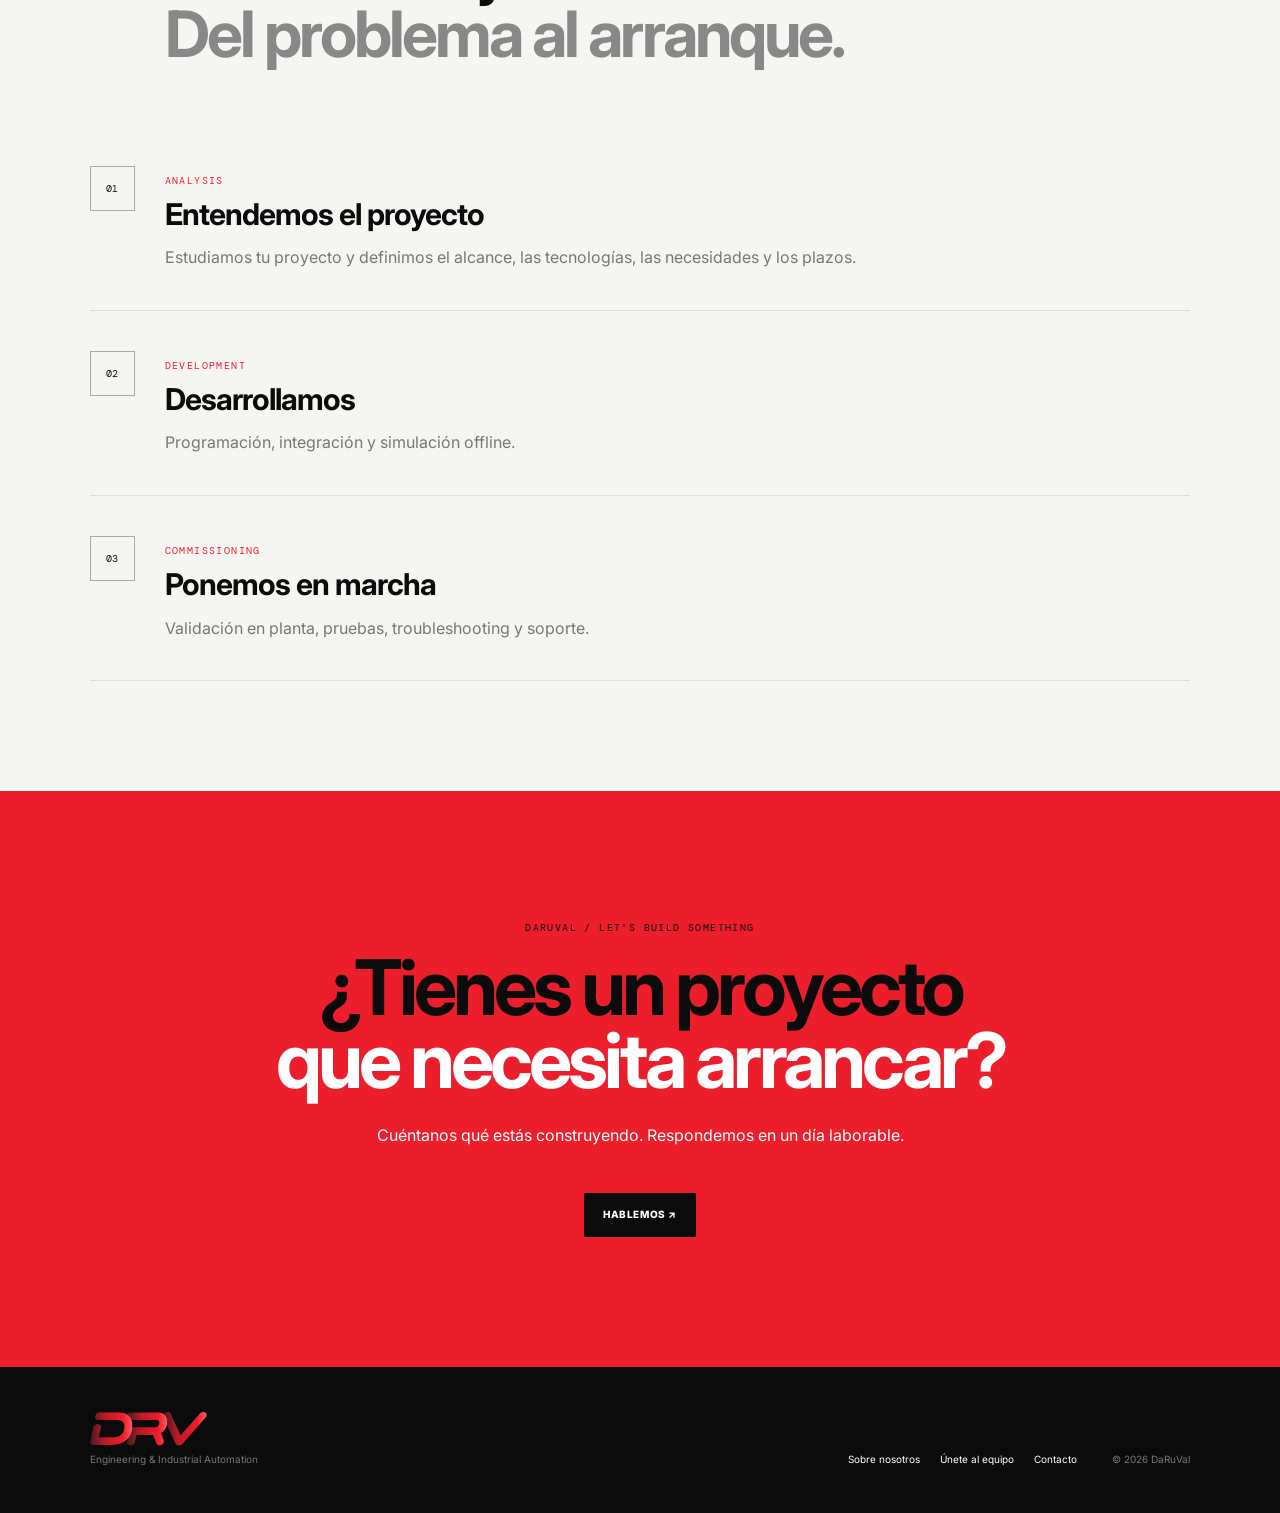
==== commit 1cbcc37c: "dia8" ====
--- a/index.html
+++ b/index.html
@@ -23,98 +23,109 @@
     </header>
     <main>
         <!-- DARUVAL HERO -->
-<section class="hero hero-home">
-
-    <div class="hero-copy">
-
-        <p class="label">
-            DARUVAL / ENGINEERING & INDUSTRIAL AUTOMATION
-        </p>
-
-        <h1>
-            Sistemas que
-            <br>
-            funcionan.
-            <em>Proyectos que arrancan.</em>
-        </h1>
-
-        <p class="hero-description">
-            Programación PLC, robótica industrial y puesta en marcha
-            para entornos de producción exigentes.
-            Ingeniería que funciona.
-        </p>
-
-        <div class="hero-actions">
-
-            <a
-                href="contact.html"
-                class="button button-dark"
-            >
-                HABLEMOS DE TU PROYECTO ↗
-            </a>
-
-            <a
-                href="#services"
-                class="text-link"
-            >
-                Qué hacemos ↓
-            </a>
+        <section class="hero hero-home">
+
+            <div class="hero-copy">
+
+                <p class="label">
+                    DARUVAL / ENGINEERING & INDUSTRIAL AUTOMATION
+                </p>
+
+                <h1>
+                    Sistemas que
+                    <br>
+                    funcionan.
+                    <em>Proyectos que arrancan.</em>
+                </h1>
+
+                <p class="hero-description">
+                    Programación PLC, robótica industrial y puesta en marcha
+                    para entornos de producción exigentes.
+                    Ingeniería que funciona.
+                </p>
+
+                <div class="hero-actions">
+
+                    <a href="contact.html" class="button button-dark">
+                        HABLEMOS DE TU PROYECTO ↗
+                    </a>
+
+                    <a href="#services" class="text-link">
+                        Qué hacemos ↓
+                    </a>
+
+                </div>
+
+            </div>
+
+
+            <div class="hero-media">
+
+                <video class="hero-video" autoplay muted loop playsinline preload="metadata"
+                    aria-label="Robots industriales trabajando en una línea de producción">
+                    <source src="images/hero.mp4" type="video/mp4">
+                </video>
+
+
+                <!-- Subtle dark overlay for text readability -->
+                <div class="hero-overlay"></div>
+
+
+                <div class="hero-location">
+
+                    <span class="pulse"></span>
+
+                    INDUSTRIAL AUTOMATION
+
+                </div>
+
+
+                <div class="hero-caption">
+
+                    <small>
+                        FROM CODE
+                    </small>
+
+                    <strong>
+                        TO PRODUCTION.
+                    </strong>
+
+                </div>
+
+            </div>
+
+        </section>
+
+       <div class="tech-strip">
+
+    <div class="tech-track">
+
+        <span>SIEMENS</span>
+        <span>ALLEN-BRADLEY</span>
+        <span>FANUC</span>
+        <span>KUKA</span>
+        <span>ABB</span>
+        <span>SCADA / HMI</span>
+
+        <span>SIEMENS</span>
+        <span>ALLEN-BRADLEY</span>
+        <span>FANUC</span>
+        <span>KUKA</span>
+        <span>ABB</span>
+        <span>SCADA / HMI</span>
+
+        <span>SIEMENS</span>
+        <span>ALLEN-BRADLEY</span>
+        <span>FANUC</span>
+        <span>KUKA</span>
+        <span>ABB</span>
+        <span>SCADA / HMI</span>
+
+    </div>
+
+</div>
 
         </div>
-
-    </div>
-
-
-    <div class="hero-media">
-
-        <video
-            class="hero-video"
-            autoplay
-            muted
-            loop
-            playsinline
-            preload="metadata"
-            aria-label="Robots industriales trabajando en una línea de producción"
-        >
-            <source
-                src="images/hero.mp4"
-                type="video/mp4"
-            >
-        </video>
-
-
-        <!-- Subtle dark overlay for text readability -->
-        <div class="hero-overlay"></div>
-
-
-        <div class="hero-location">
-
-            <span class="pulse"></span>
-
-            INDUSTRIAL AUTOMATION
-
-        </div>
-
-
-        <div class="hero-caption">
-
-            <small>
-                FROM CODE
-            </small>
-
-            <strong>
-                TO PRODUCTION.
-            </strong>
-
-        </div>
-
-    </div>
-
-</section>
-
-        <div class="tech-strip">
-            <span>SIEMENS</span><span>ALLEN-BRADLEY</span><span>FANUC</span><span>KUKA</span><span>ABB</span><span>SCADA
-                / HMI</span></div>
         <section class="dark-section" id="services">
             <div class="heading"><span>01</span>
                 <div>
@@ -192,7 +203,8 @@
                 <article><img src="images/1.jpeg">
                     <div><small>01 / EXPERIENCIA REAL</small>
                         <h3>Sabemos lo que pasa cuando el código llega a planta.</h3>
-                        <p>Años de experiencia en proyectos nacionales e internacionales en los fabricantes más exigentes del sector.</p>
+                        <p>Años de experiencia en proyectos nacionales e internacionales en los fabricantes más
+                            exigentes del sector.</p>
                     </div>
                 </article>
                 <article class="reverse">
@@ -220,7 +232,8 @@
                 <article><b>01</b>
                     <div><small>ANALYSIS</small>
                         <h3>Entendemos el proyecto</h3>
-                        <p>Estudiamos tu proyecto y definimos el alcance, las tecnologías, las necesidades y los plazos.</p>
+                        <p>Estudiamos tu proyecto y definimos el alcance, las tecnologías, las necesidades y los plazos.
+                        </p>
                     </div>
                 </article>
                 <article><b>02</b>
@@ -240,14 +253,14 @@
         <section class="cta">
             <p class="label">DARUVAL / LET'S BUILD SOMETHING</p>
             <h2>¿Tienes un proyecto<br><em>que necesita arrancar?</em></h2>
-            <p>Cuéntanos qué estás construyendo. Respondemos en un día laborable.</p><a
-                class="button button-dark" href="contact.html">HABLEMOS ↗</a>
+            <p>Cuéntanos qué estás construyendo. Respondemos en un día laborable.</p><a class="button button-dark"
+                href="contact.html">HABLEMOS ↗</a>
         </section>
     </main>
     <footer>
         <div>
             <a class="footer-logo" href="index.html"><img src="images/logo.png" alt="DaRuVal"></a>
-            <p>Leader in solutions</p>
+            <p>Engineering & Industrial Automation</p>
         </div>
         <div class="footer-links">
             <a href="about.html">Sobre nosotros</a>
--- a/style.css
+++ b/style.css
@@ -77,15 +77,46 @@
     text-transform: uppercase
 }
 
+.navbar nav a {
+    position: relative;
+    padding-bottom: 3px;
+    transition: color .25s ease
+}
+
+.navbar nav a::after {
+    content: "";
+    position: absolute;
+    left: 0;
+    bottom: 0;
+    width: 100%;
+    height: 1px;
+    background: var(--red);
+    transform: scaleX(0);
+    transform-origin: right;
+    transition: transform .3s ease
+}
+
 .navbar nav a:hover {
     color: var(--red)
+}
+
+.navbar nav a:hover::after {
+    transform: scaleX(1);
+    transform-origin: left
 }
 
 .nav-cta {
     font-size: 10px;
     font-weight: 800;
     border: 1px solid;
-    padding: 10px 13px
+    padding: 10px 13px;
+    transition: background .25s ease, color .25s ease, transform .25s ease
+}
+
+.nav-cta:hover {
+    background: var(--black);
+    color: #fff;
+    transform: translateY(-2px)
 }
 
 .menu-toggle {
@@ -100,7 +131,8 @@
 .hero {
     display: grid;
     grid-template-columns: .9fr 1.1fr;
-    min-height: calc(100vh - 76px)
+    min-height: calc(100vh - 76px);
+    align-items: center
 }
 
 .hero-copy {
@@ -159,7 +191,17 @@
     font-weight: 800;
     letter-spacing: .6px;
     border: 0;
-    cursor: pointer
+    border-radius: 0;
+    cursor: pointer;
+    font-family: inherit;
+    -webkit-appearance: none;
+    appearance: none;
+    transition: transform .25s ease, background .25s ease, box-shadow .25s ease
+}
+
+.button:hover {
+    transform: translateY(-3px);
+    box-shadow: 0 10px 22px rgba(0, 0, 0, .12)
 }
 
 .button-dark {
@@ -167,11 +209,19 @@
     color: #fff
 }
 
+.button-dark:hover {
+    background: #2a2a2a
+}
+
 .button-red {
     background: var(--red);
     color: #111
 }
 
+.button-red:hover {
+    background: #d81926
+}
+
 .button-light {
     background: #fff;
     color: #111
@@ -180,13 +230,30 @@
 .text-link {
     font-size: 11px;
     font-weight: 700;
-    border-bottom: 1px solid #aaa
+    border-bottom: 1px solid #aaa;
+    display: inline-flex;
+    align-items: center;
+    transition: border-color .25s ease
+}
+
+.text-link:hover {
+    border-color: var(--black)
+}
+
+.text-link span {
+    display: inline-block;
+    transition: transform .25s ease
+}
+
+.text-link:hover span {
+    transform: translateY(3px)
 }
 
 .hero-media {
     position: relative;
     background: #161616;
-    min-height: 620px;
+    height: 560px;
+    max-height: 68vh;
     overflow: hidden
 }
 
@@ -234,16 +301,49 @@
     font-size: 26px
 }
 
+/* =====================================================
+   TECH STRIP — INFINITE LOOP
+===================================================== */
+
 .tech-strip {
+    width: 100%;
+    overflow: hidden;
+    padding: 22px 0;
+    border-top: 1px solid #ddd;
+    border-bottom: 1px solid #ddd;
+}
+
+.tech-track {
     display: flex;
-    justify-content: space-around;
-    gap: 20px;
-    flex-wrap: wrap;
-    padding: 22px 5vw;
-    border-bottom: 1px solid #ddd;
-    border-top: 1px solid #ddd;
+    width: max-content;
+    align-items: center;
+    gap: 50px;
+
+    white-space: nowrap;
+
     font: 10px 'DM Mono';
-    color: #777
+    letter-spacing: .8px;
+    color: #777;
+
+    animation: tech-scroll 24s linear infinite;
+}
+
+@keyframes tech-scroll {
+
+    from {
+        transform: translateX(0);
+    }
+
+    to {
+        transform: translateX(-33.333333%);
+    }
+
+}
+
+@media (prefers-reduced-motion: reduce) {
+    .tech-track {
+        animation: none;
+    }
 }
 
 .dark-section {
@@ -289,7 +389,13 @@
 .cards article {
     background: #111;
     padding: 32px;
-    min-height: 265px
+    min-height: 265px;
+    transition: background .3s ease, transform .3s ease
+}
+
+.cards article:hover {
+    background: #161616;
+    transform: translateY(-6px)
 }
 
 .cards b {
@@ -359,6 +465,7 @@
     grid-template-columns: 1fr 1fr;
     grid-template-areas: "image text";
     border-top: 1px solid var(--line);
+    overflow: hidden;
 }
 
 .difference article.reverse {
@@ -374,6 +481,11 @@
 
     object-fit: cover;
     display: block;
+    transition: transform .6s ease;
+}
+
+.difference article:hover img {
+    transform: scale(1.05);
 }
 
 .difference article div {
@@ -412,7 +524,12 @@
     grid-template-columns: 45px 1fr;
     gap: 30px;
     padding: 40px 0;
-    border-bottom: 1px solid #ddd
+    border-bottom: 1px solid #ddd;
+    transition: gap .3s ease
+}
+
+.journey article:hover {
+    gap: 40px
 }
 
 .journey article>b {
@@ -422,7 +539,14 @@
     display: flex;
     align-items: center;
     justify-content: center;
-    font: 10px 'DM Mono'
+    font: 10px 'DM Mono';
+    transition: background .3s ease, color .3s ease, border-color .3s ease
+}
+
+.journey article:hover>b {
+    background: var(--red);
+    color: #fff;
+    border-color: var(--red)
 }
 
 .journey h3 {
@@ -453,13 +577,17 @@
 }
 
 .cta h2 em {
-    color: #111
+    color: #fff;
 }
 
 .cta>p:not(.label) {
     max-width: 580px;
     margin: 25px auto;
-    color: #351014
+    color: #fff;
+}
+
+.cta .label {
+    color: #111;
 }
 
 .cta .button {
@@ -529,13 +657,19 @@
 }
 
 .team-grid article {
-    background: #151515
+    background: #151515;
+    overflow: hidden
 }
 
 .team-grid img {
     width: 100%;
     height: 430px;
-    object-fit: cover
+    object-fit: cover;
+    transition: transform .6s ease
+}
+
+.team-grid article:hover img {
+    transform: scale(1.05)
 }
 
 .team-grid article>div {
@@ -573,7 +707,13 @@
 .career-paths>article {
     padding: 55px;
     min-height: 470px;
-    background: #111
+    background: #111;
+    transition: background .3s ease, transform .3s ease
+}
+
+.career-paths>article:hover {
+    background: #161616;
+    transform: translateY(-6px)
 }
 
 .career-paths h3 {
@@ -645,10 +785,10 @@
     gap: 13px
 }
 
-.application input,
+.application input:not([type="checkbox"]),
 .application select,
 .application textarea,
-.contact input,
+.contact input:not([type="checkbox"]),
 .contact textarea {
     width: 100%;
     border: 0;
@@ -662,8 +802,17 @@
     font-size: 10px;
     color: #666;
     display: flex;
-    gap: 7px;
+    gap: 8px;
     align-items: center
+}
+
+.check input[type="checkbox"] {
+    flex-shrink: 0;
+    width: 15px;
+    height: 15px;
+    margin: 0;
+    accent-color: var(--red);
+    cursor: pointer
 }
 
 .form-message {
@@ -751,7 +900,9 @@
     }
 
     .hero-media {
-        min-height: 55vh
+        height: auto;
+        min-height: 320px;
+        max-height: 50vh
     }
 
     .cards,
@@ -768,16 +919,17 @@
     .difference article,
     .difference article.reverse {
         grid-template-columns: 1fr;
-        direction: ltr
-    }
-
-    .difference article div {
-        padding: 45px 7vw;
-        min-height: 300px
+        grid-template-areas:
+            "image"
+            "text";
     }
 
     .difference img {
         min-height: 300px
+    }
+
+    .difference article div {
+        padding: 45px 7vw
     }
 
     .two-col,
@@ -825,7 +977,8 @@
     }
 
     .hero-media {
-        min-height: 48vh
+        min-height: 280px;
+        max-height: 42vh
     }
 
     .difference h3 {
@@ -1105,4 +1258,46 @@
         margin-top: 0;
     }
 
+}
+
+
+/* =====================================================
+   SCROLL REVEAL
+===================================================== */
+
+.reveal {
+    opacity: 0;
+    transform: translateY(28px);
+    transition: opacity .7s ease, transform .7s ease;
+}
+
+.reveal.revealed {
+    opacity: 1;
+    transform: translateY(0);
+}
+
+@media (prefers-reduced-motion: reduce) {
+    .reveal {
+        opacity: 1;
+        transform: none;
+        transition: none;
+    }
+}
+
+
+/* =====================================================
+   HOME — HERO COMPACT
+===================================================== */
+
+.hero-home {
+    min-height: auto;
+}
+
+.hero-home .hero-copy {
+    padding: 55px 7vw;
+}
+
+.hero-home .hero-media {
+    height: 500px;
+    max-height: none;
 }
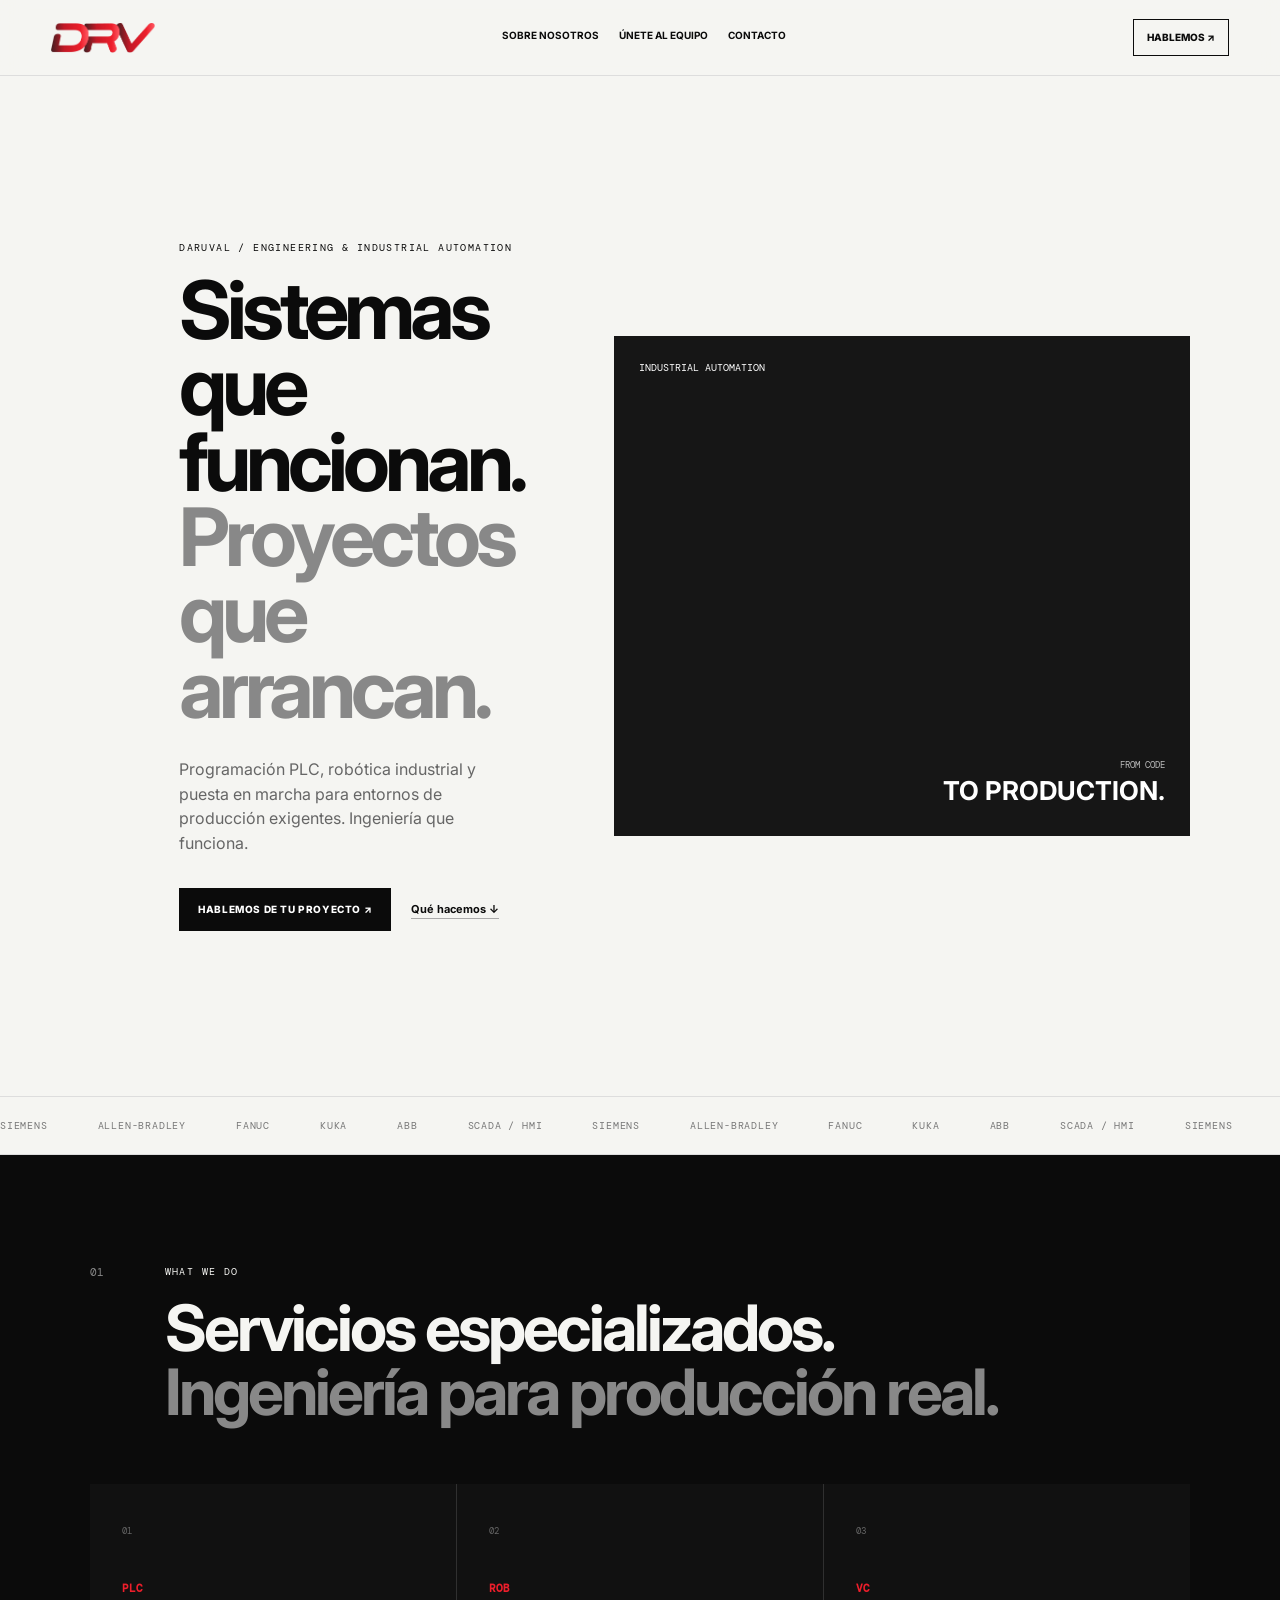
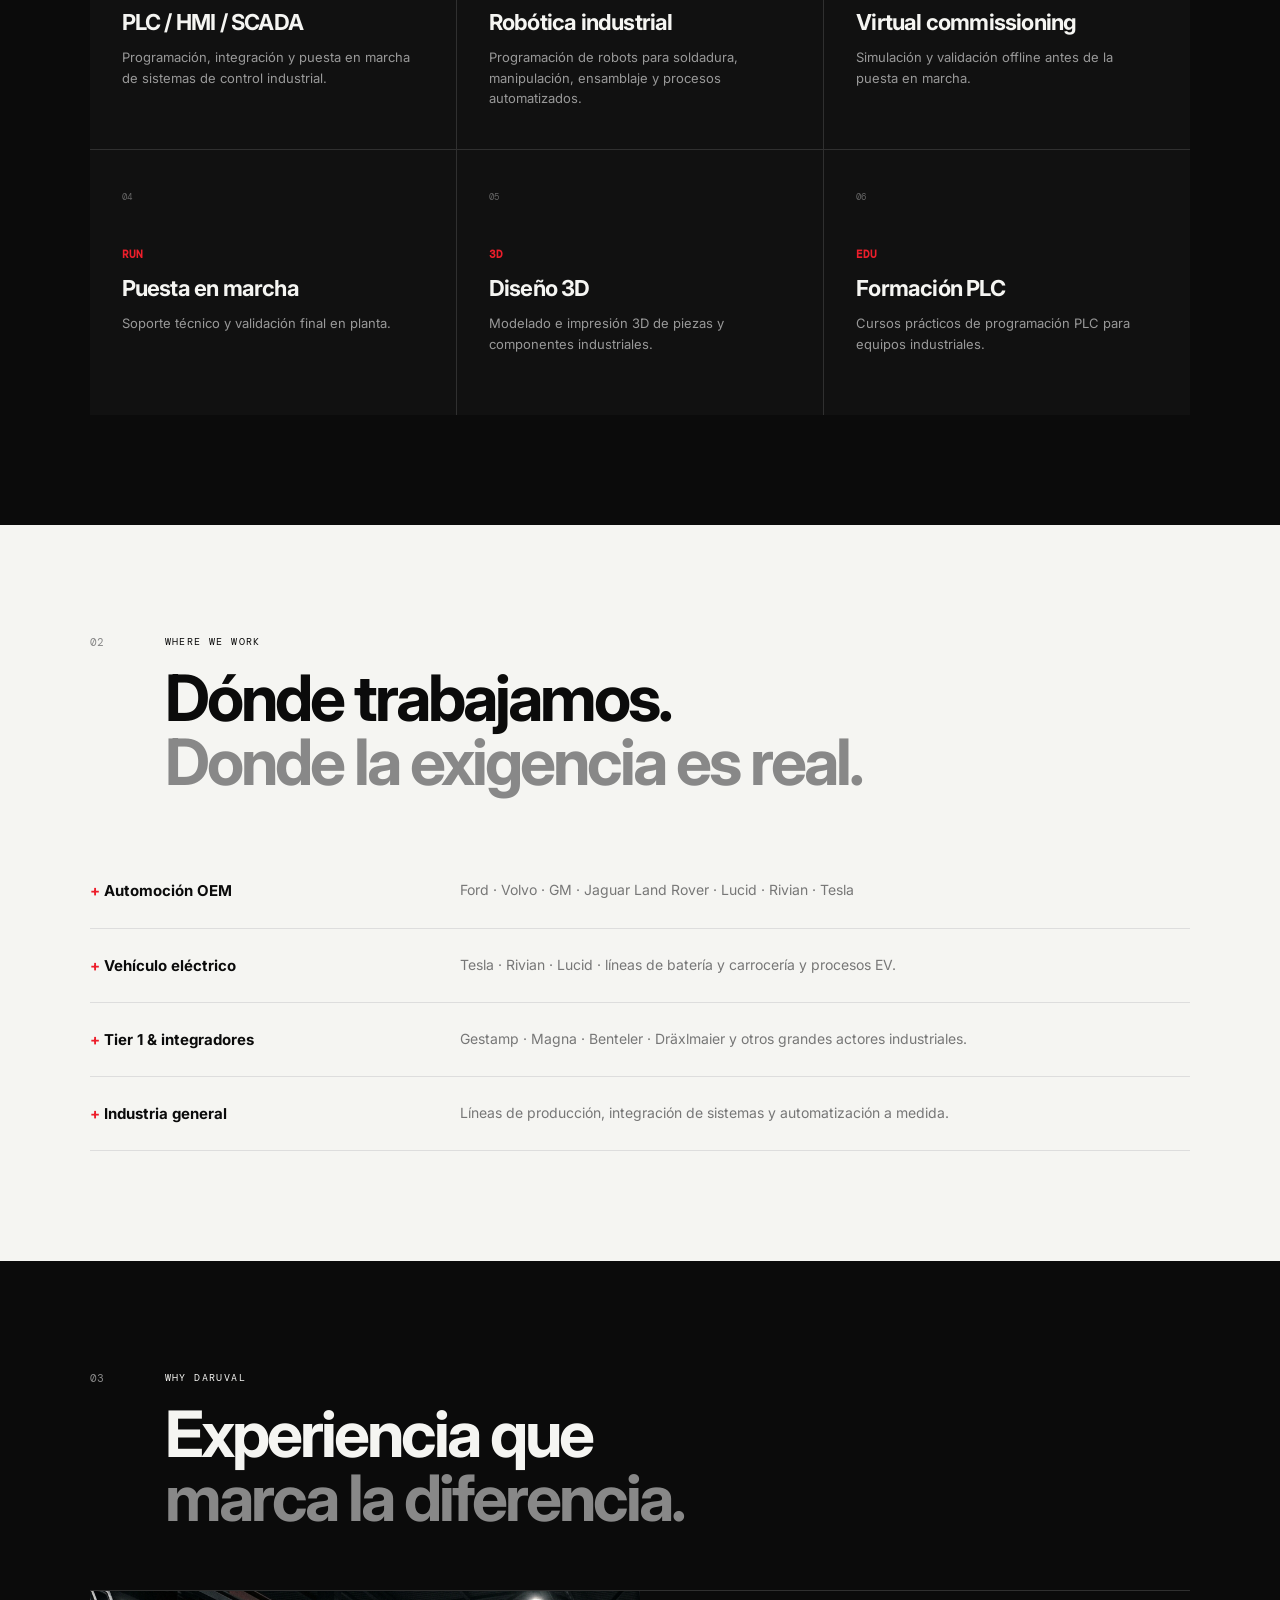
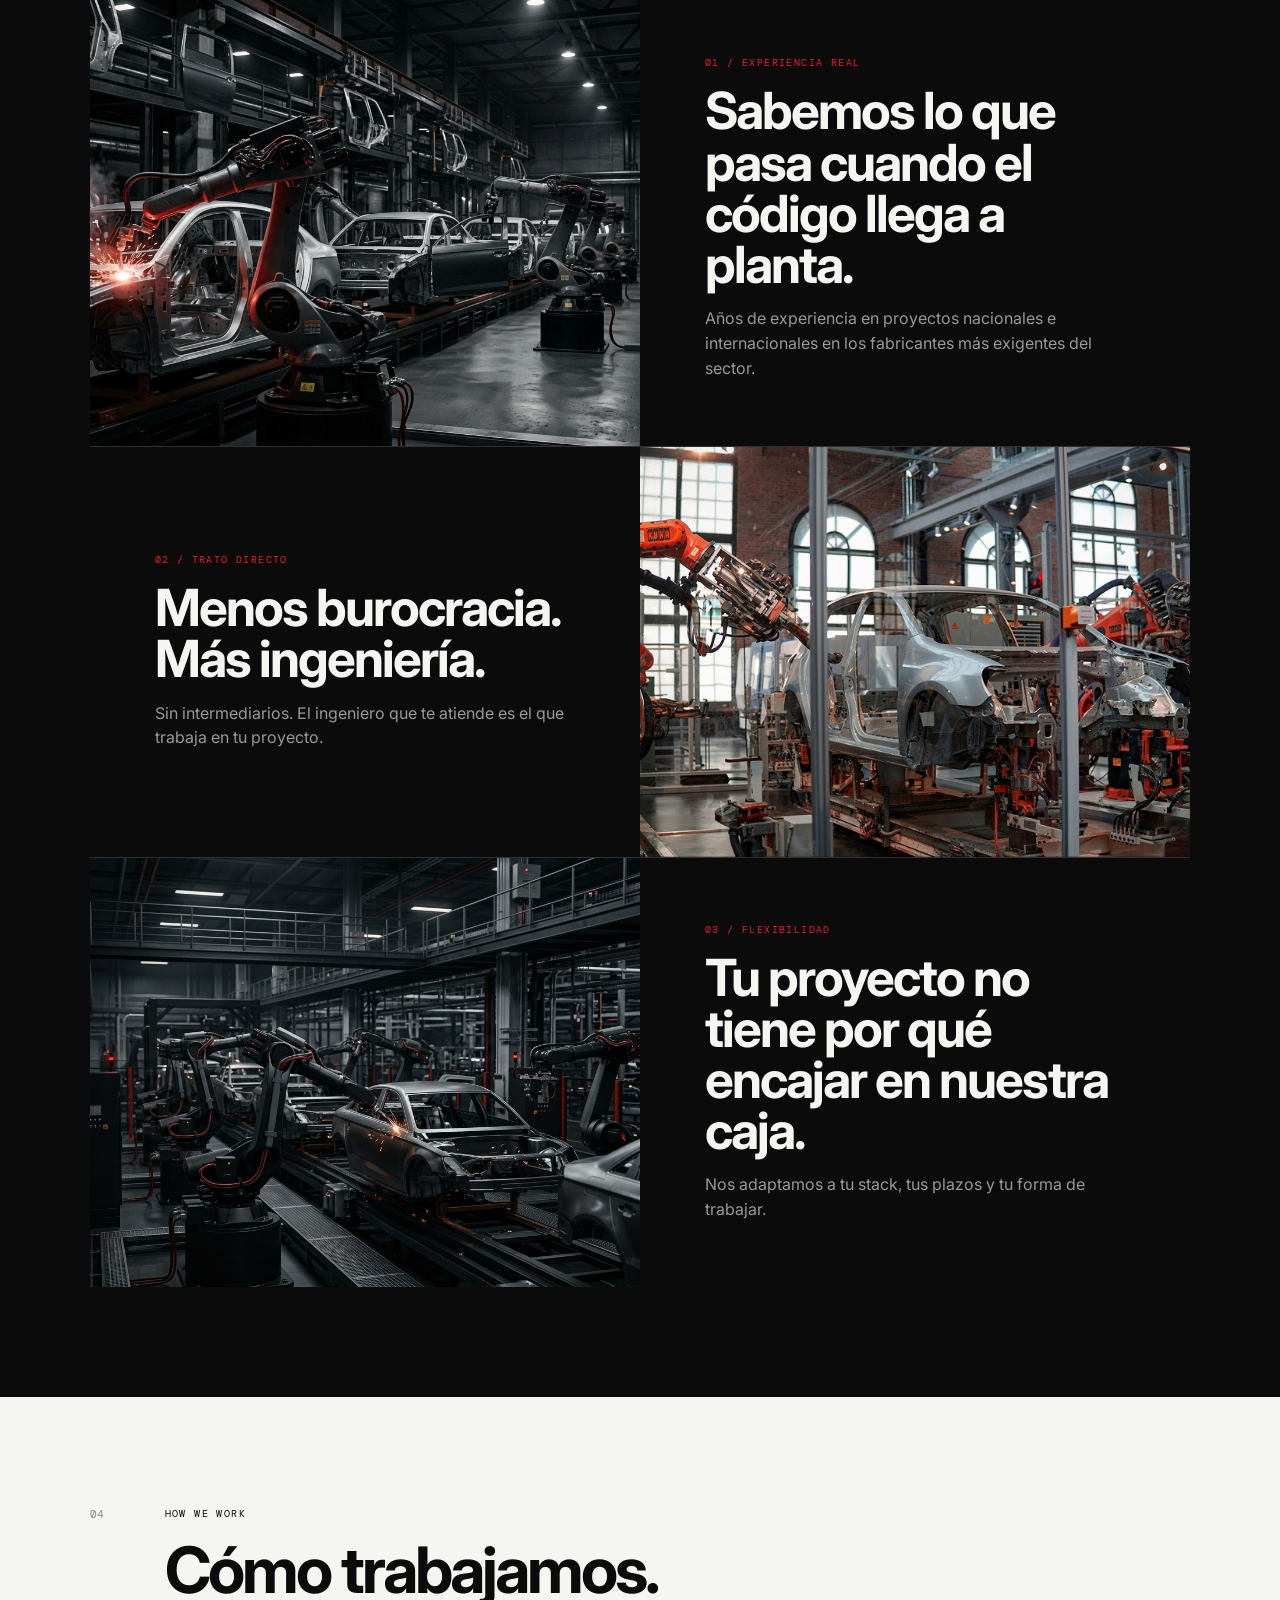
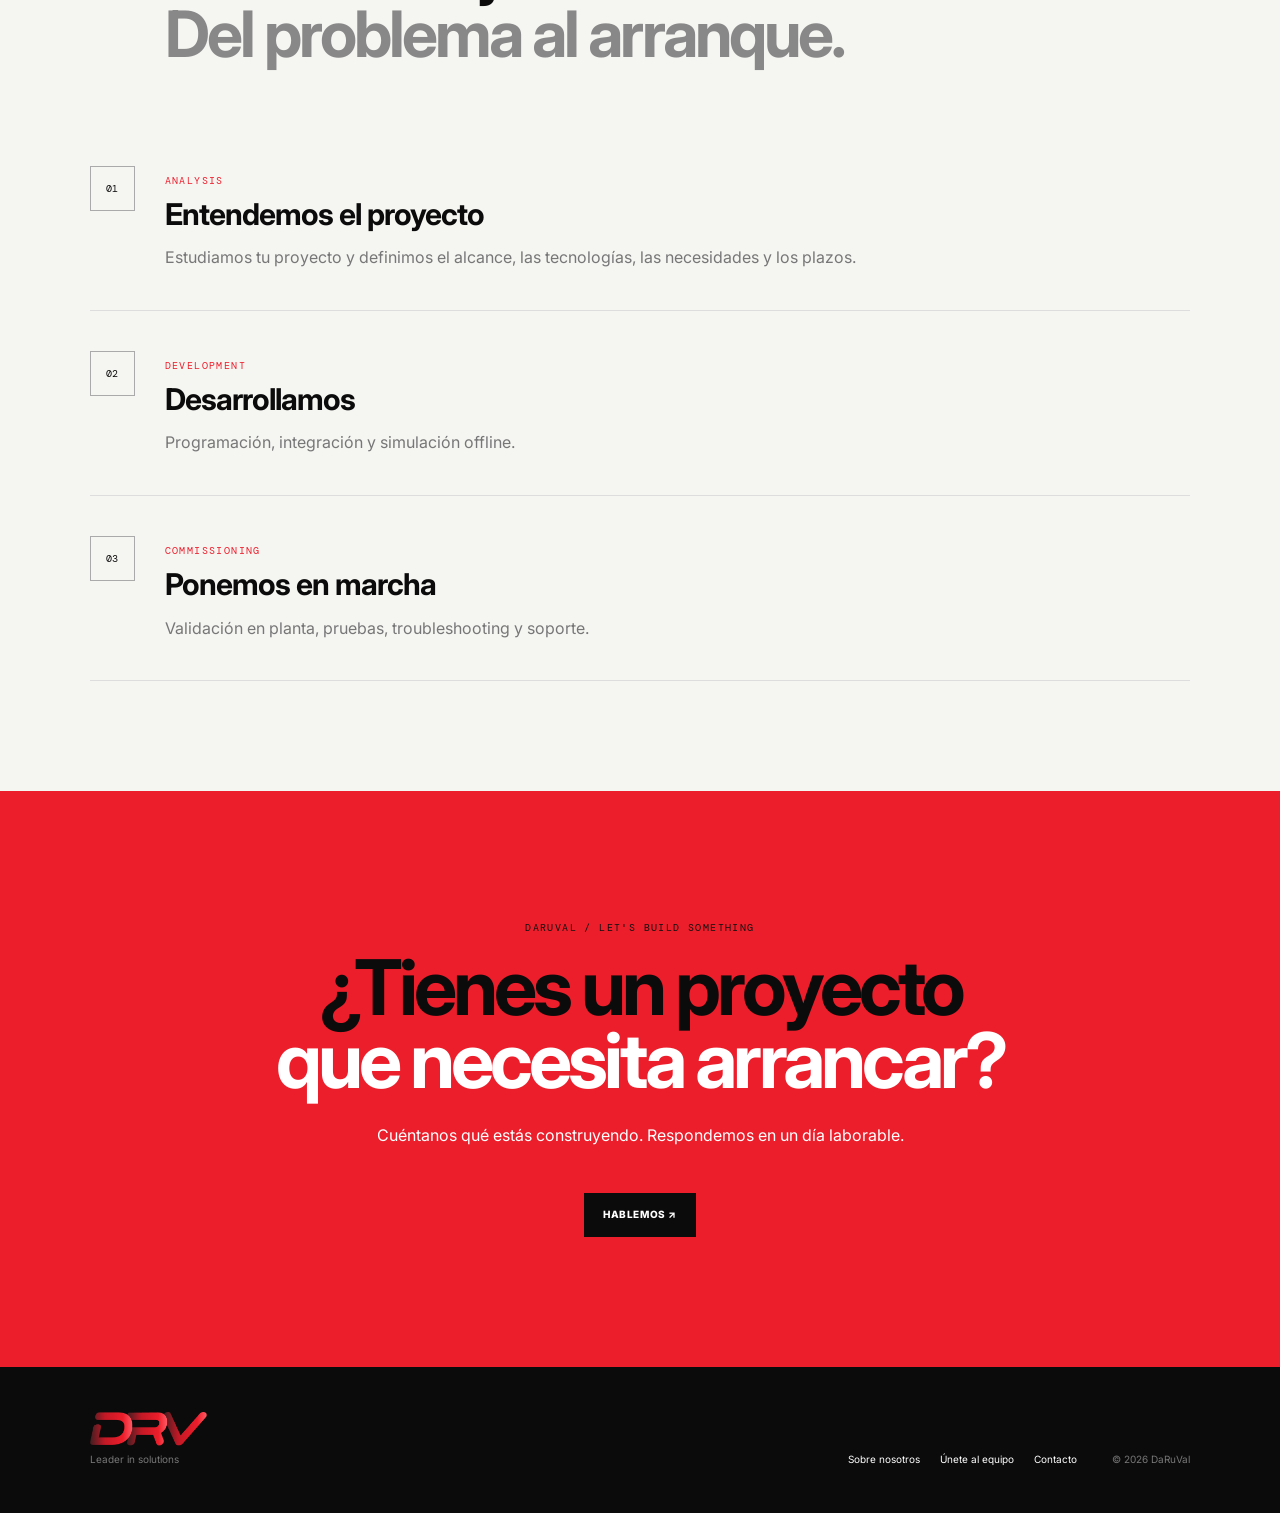
==== commit 8ac005a5: "logo footer claim" ====
--- a/index.html
+++ b/index.html
@@ -260,7 +260,7 @@
     <footer>
         <div>
             <a class="footer-logo" href="index.html"><img src="images/logo.png" alt="DaRuVal"></a>
-            <p>Engineering & Industrial Automation</p>
+            <p>Leader in solutions</p>
         </div>
         <div class="footer-links">
             <a href="about.html">Sobre nosotros</a>
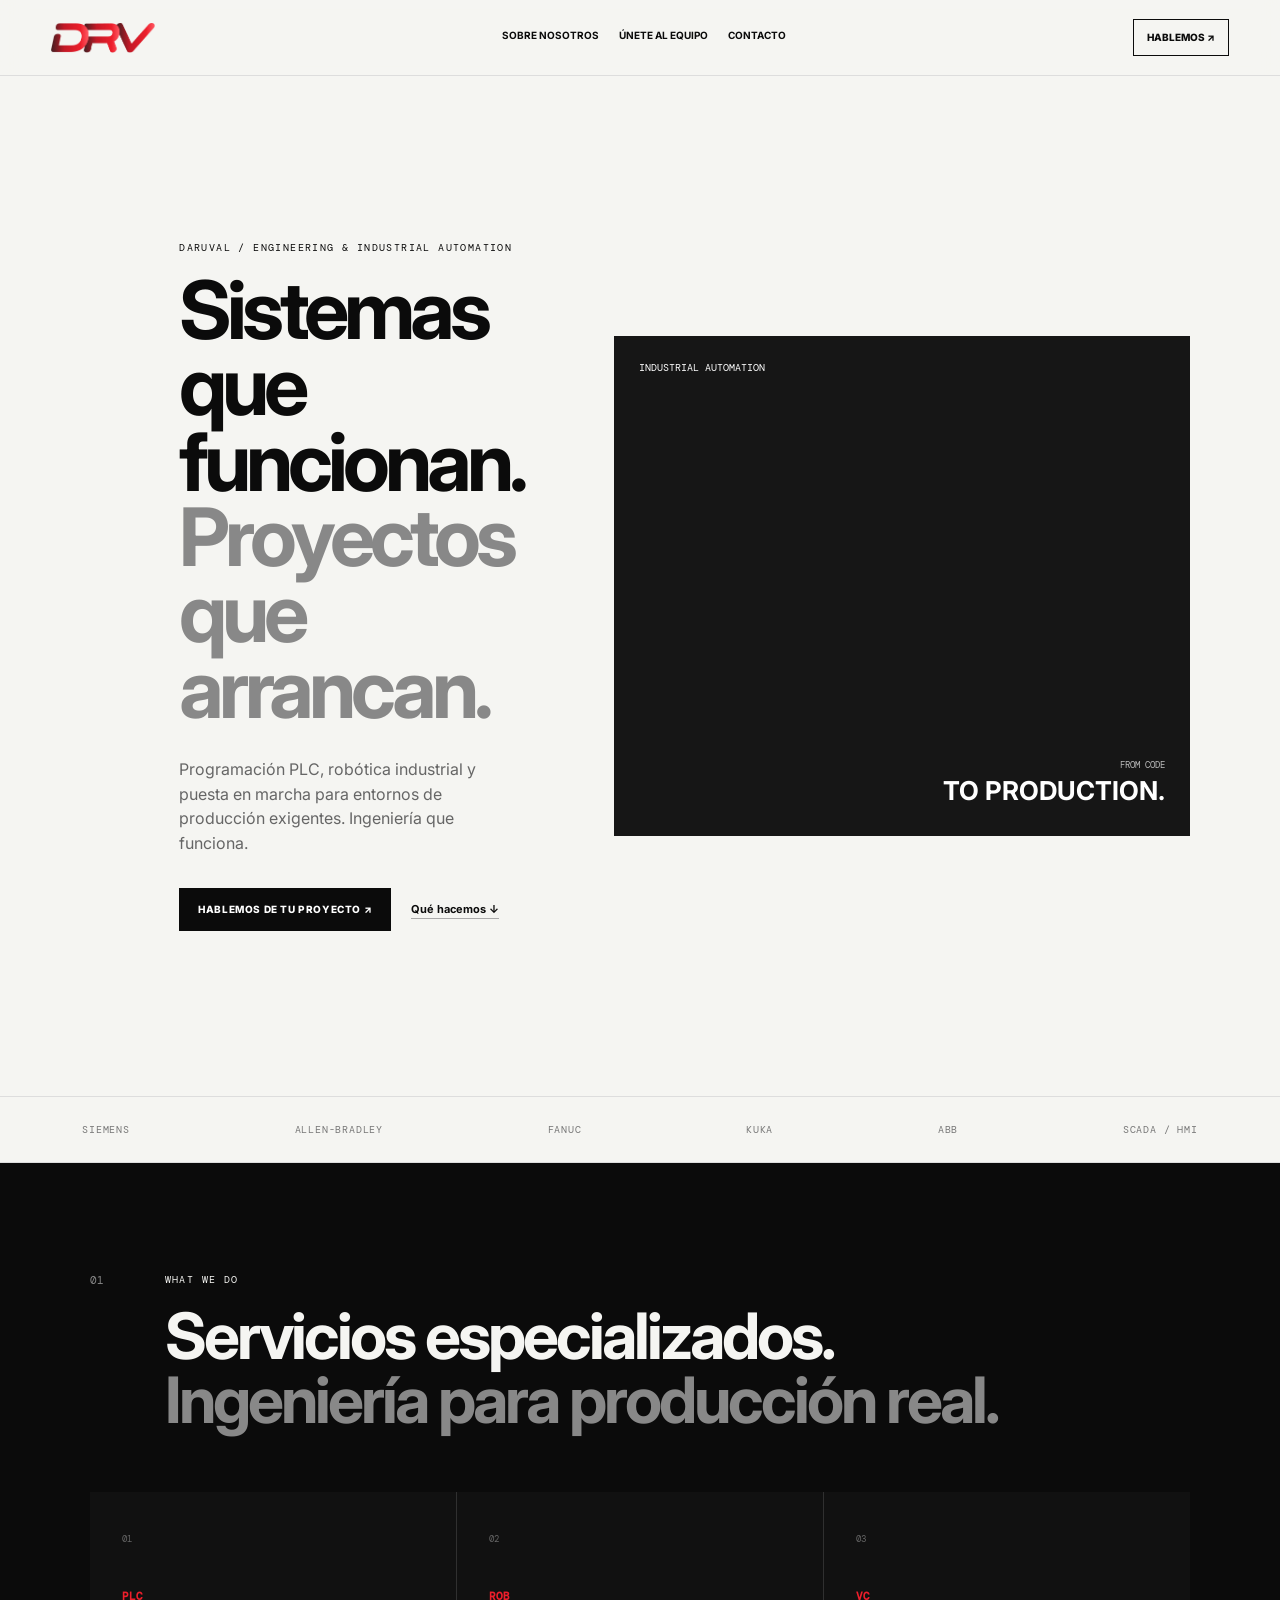
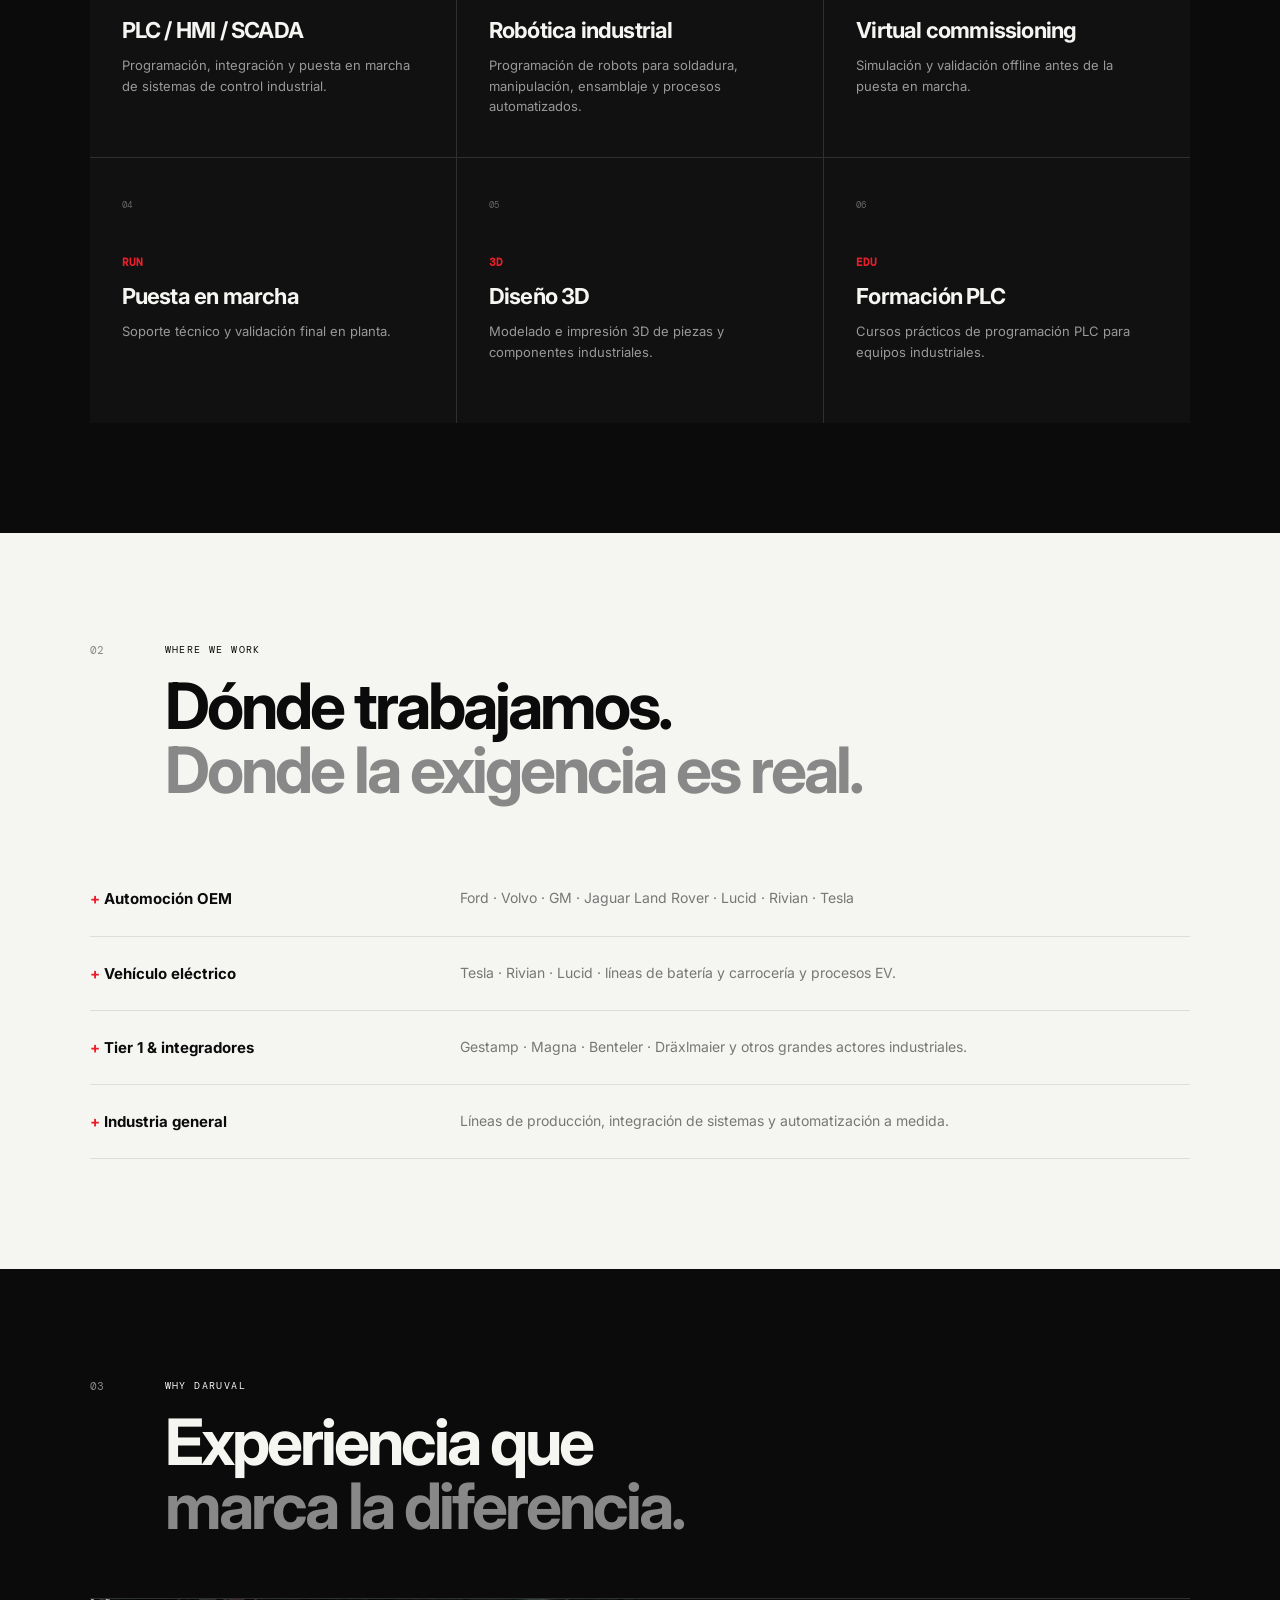
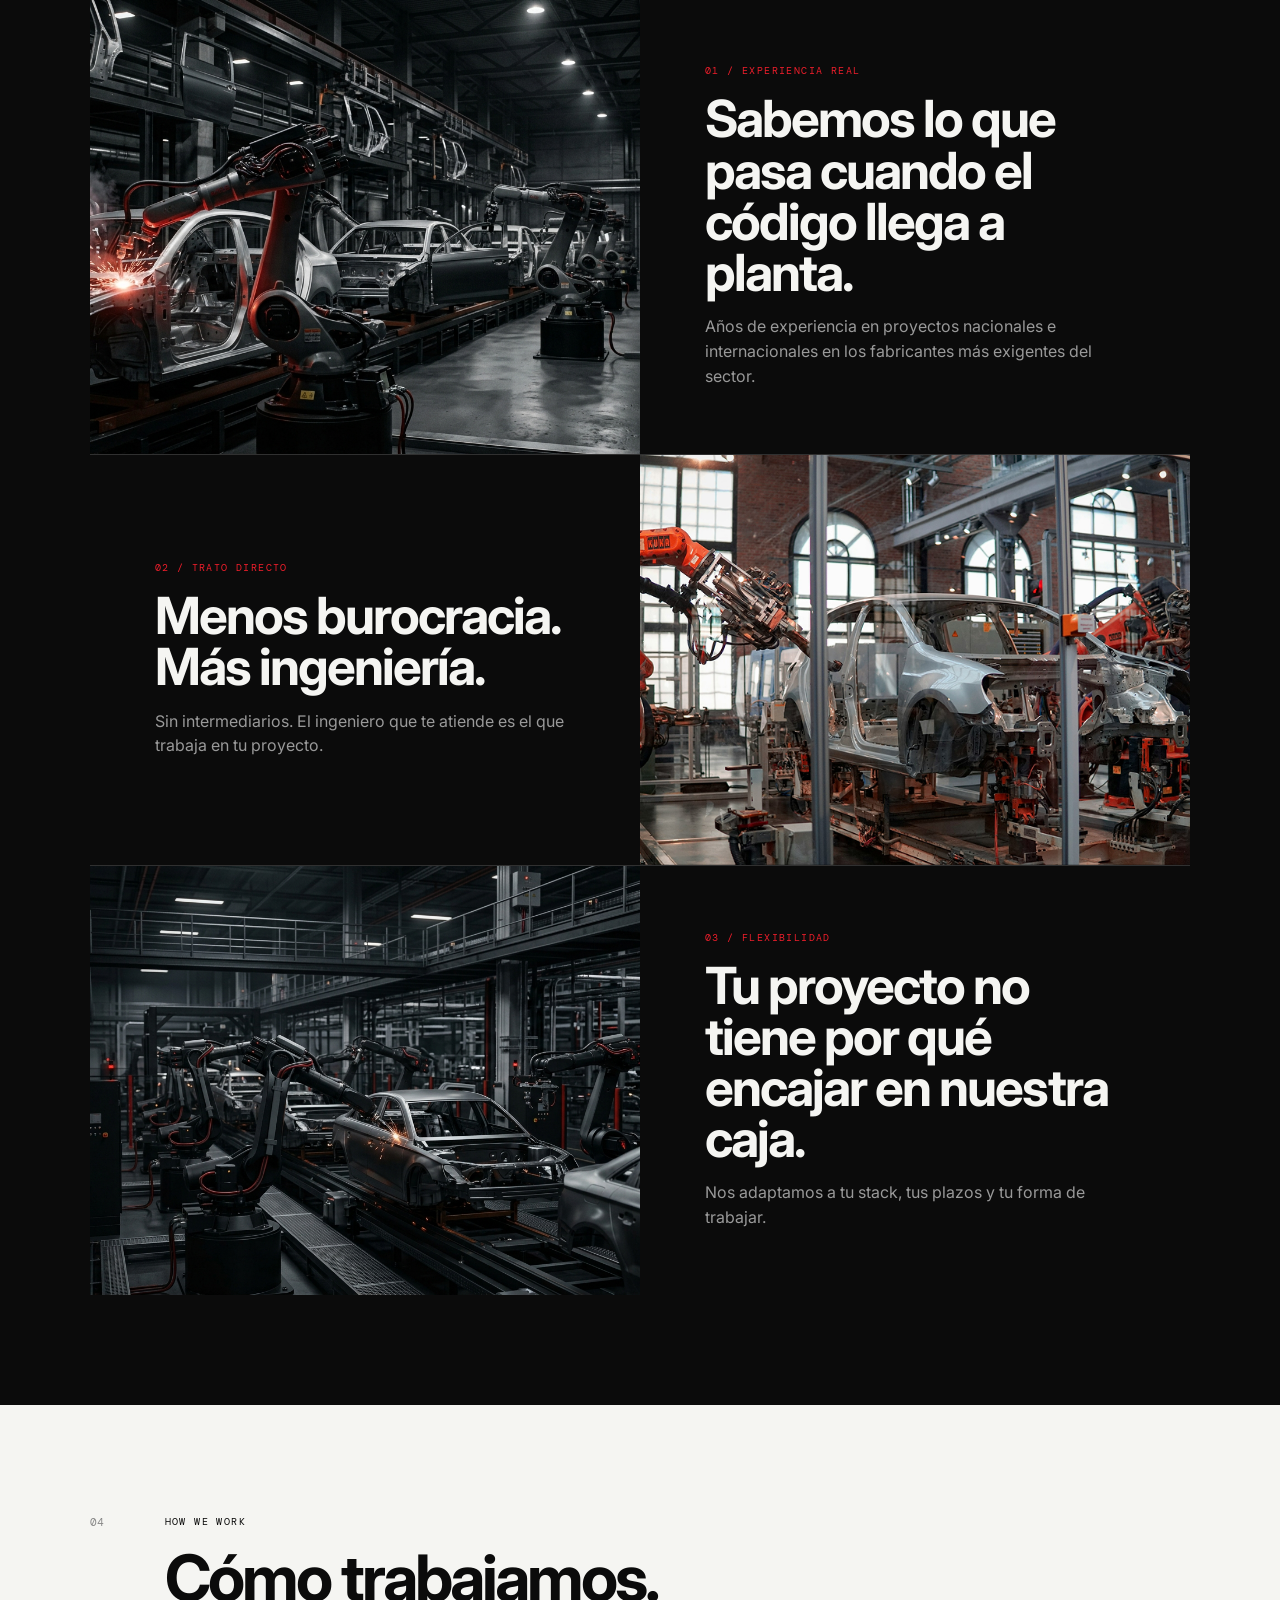
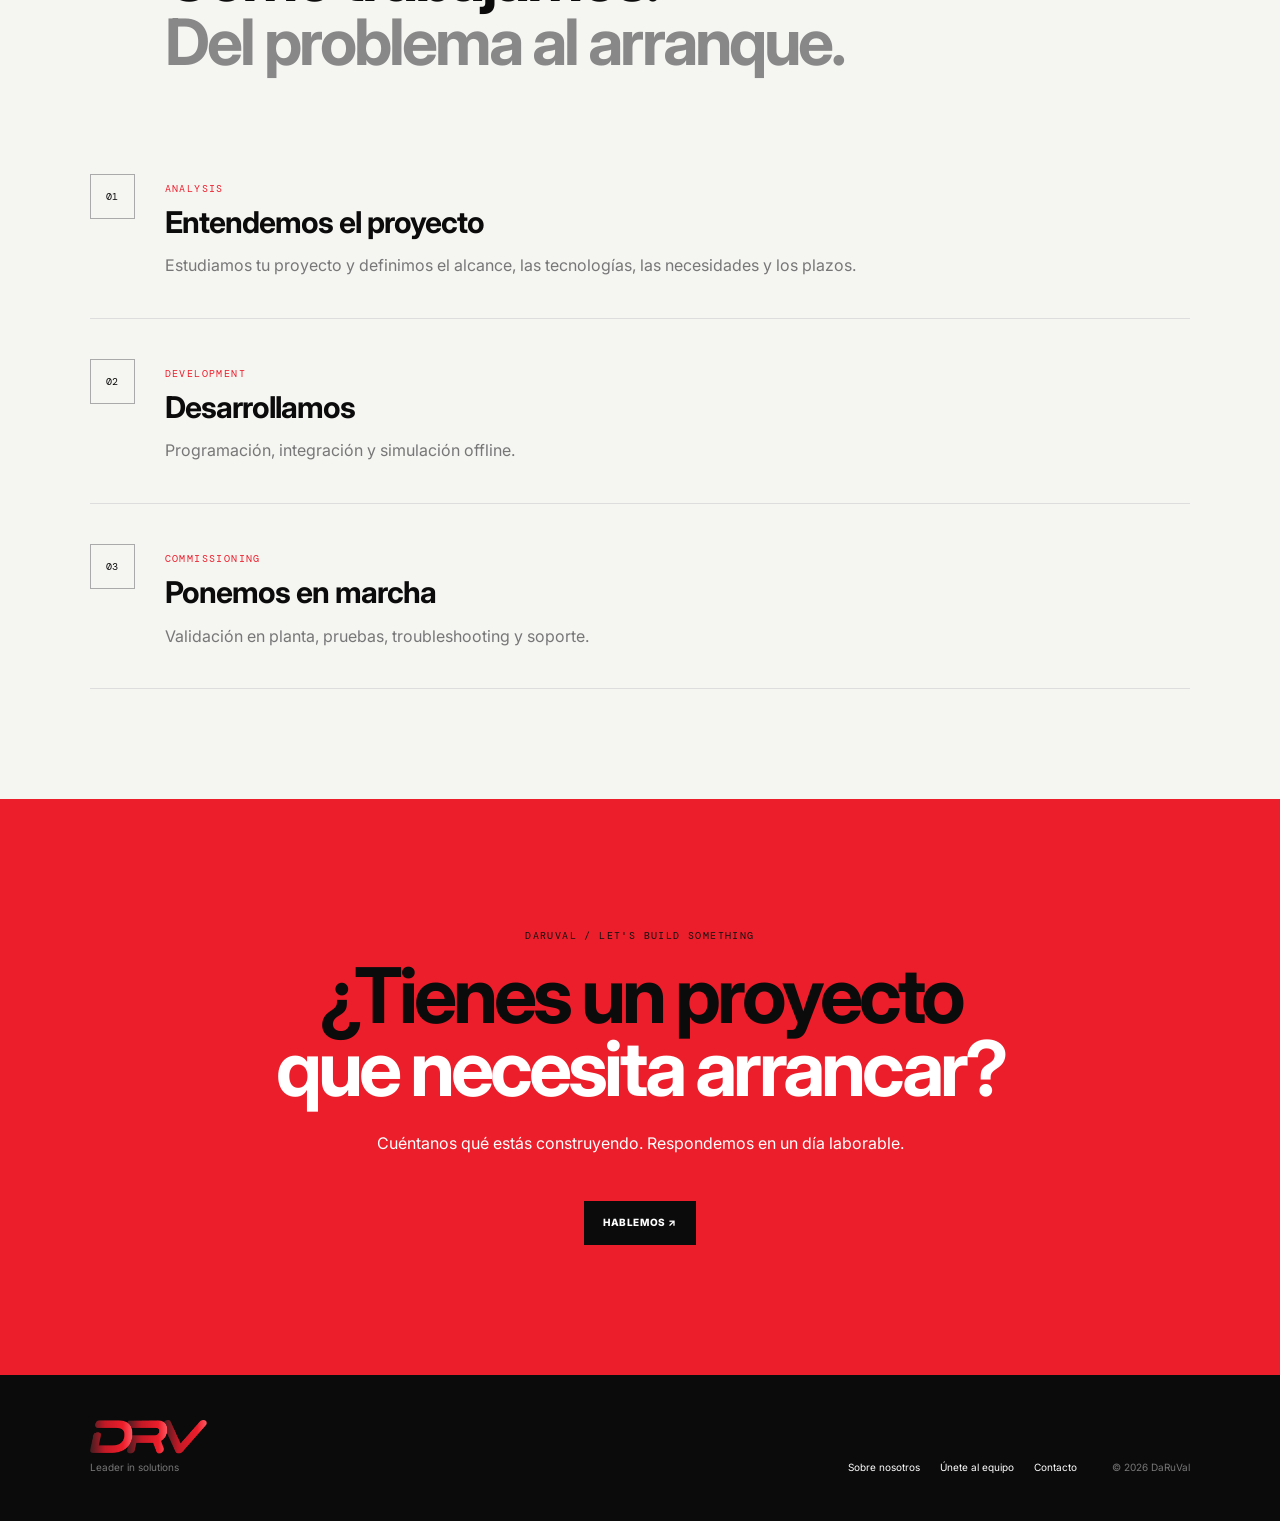
==== commit 7cf91e51: "retoques" ====
--- a/index.html
+++ b/index.html
@@ -96,34 +96,32 @@
 
         </section>
 
-       <div class="tech-strip">
-
+       
+<div class="tech-strip" aria-label="Tecnologías con las que trabajamos">
     <div class="tech-track">
-
-        <span>SIEMENS</span>
-        <span>ALLEN-BRADLEY</span>
-        <span>FANUC</span>
-        <span>KUKA</span>
-        <span>ABB</span>
-        <span>SCADA / HMI</span>
-
-        <span>SIEMENS</span>
-        <span>ALLEN-BRADLEY</span>
-        <span>FANUC</span>
-        <span>KUKA</span>
-        <span>ABB</span>
-        <span>SCADA / HMI</span>
-
-        <span>SIEMENS</span>
-        <span>ALLEN-BRADLEY</span>
-        <span>FANUC</span>
-        <span>KUKA</span>
-        <span>ABB</span>
-        <span>SCADA / HMI</span>
-
+ 
+        <div class="tech-group">
+            <img src="images/logos/siemens.svg" alt="SIEMENS" onerror="this.replaceWith(Object.assign(document.createElement('span'),{className:'tech-name',textContent:this.alt}))">
+            <img src="images/logos/allen-bradley.svg" alt="ALLEN-BRADLEY" onerror="this.replaceWith(Object.assign(document.createElement('span'),{className:'tech-name',textContent:this.alt}))">
+            <img src="images/logos/fanuc.svg" alt="FANUC" onerror="this.replaceWith(Object.assign(document.createElement('span'),{className:'tech-name',textContent:this.alt}))">
+            <img src="images/logos/kuka.svg" alt="KUKA" onerror="this.replaceWith(Object.assign(document.createElement('span'),{className:'tech-name',textContent:this.alt}))">
+            <img src="images/logos/abb.svg" alt="ABB" onerror="this.replaceWith(Object.assign(document.createElement('span'),{className:'tech-name',textContent:this.alt}))">
+            <span class="tech-name">SCADA / HMI</span>
+        </div>
+ 
+        <div class="tech-group" aria-hidden="true">
+            <img src="images/logos/siemens.svg" alt="" onerror="this.replaceWith(Object.assign(document.createElement('span'),{className:'tech-name',textContent:'SIEMENS'}))">
+            <img src="images/logos/allen-bradley.svg" alt="" onerror="this.replaceWith(Object.assign(document.createElement('span'),{className:'tech-name',textContent:'ALLEN-BRADLEY'}))">
+            <img src="images/logos/fanuc.svg" alt="" onerror="this.replaceWith(Object.assign(document.createElement('span'),{className:'tech-name',textContent:'FANUC'}))">
+            <img src="images/logos/kuka.svg" alt="" onerror="this.replaceWith(Object.assign(document.createElement('span'),{className:'tech-name',textContent:'KUKA'}))">
+            <img src="images/logos/abb.svg" alt="" onerror="this.replaceWith(Object.assign(document.createElement('span'),{className:'tech-name',textContent:'ABB'}))">
+            <span class="tech-name">SCADA / HMI</span>
+        </div>
+ 
     </div>
 
-</div>
+
+       
 
         </div>
         <section class="dark-section" id="services">
--- a/style.css
+++ b/style.css
@@ -308,37 +308,63 @@
 .tech-strip {
     width: 100%;
     overflow: hidden;
-    padding: 22px 0;
+    padding: 26px 0;
     border-top: 1px solid #ddd;
     border-bottom: 1px solid #ddd;
 }
-
+ 
+/* El track mide exactamente 2 grupos. Se mueve -50% = 1 grupo. */
 .tech-track {
     display: flex;
     width: max-content;
+    animation: tech-scroll 35s linear infinite;
+    will-change: transform;
+}
+ 
+.tech-strip:hover .tech-track {
+    animation-play-state: paused;
+}
+ 
+/* Cada grupo ocupa como mínimo todo el ancho de pantalla,
+   así en monitores grandes nunca queda hueco al final. */
+.tech-group {
+    display: flex;
+    flex-shrink: 0;
     align-items: center;
-    gap: 50px;
-
-    white-space: nowrap;
-
+    justify-content: space-around;
+    min-width: 100vw;
+}
+ 
+/* El espacio va como padding (no como gap) para que los dos
+   grupos midan exactamente lo mismo. */
+.tech-group > * {
+    padding: 0 45px;
+}
+ 
+.tech-group img {
+    display: block;
+    height: 24px;
+    width: auto;
+    opacity: .55;
+    transition: opacity .25s ease;
+}
+ 
+.tech-group img:hover {
+    opacity: 1;
+}
+ 
+.tech-name {
     font: 10px 'DM Mono';
     letter-spacing: .8px;
     color: #777;
-
-    animation: tech-scroll 24s linear infinite;
-}
-
+    white-space: nowrap;
+}
+ 
 @keyframes tech-scroll {
-
-    from {
-        transform: translateX(0);
-    }
-
-    to {
-        transform: translateX(-33.333333%);
-    }
-
-}
+    from { transform: translateX(0); }
+    to   { transform: translateX(-50%); }
+}
+ 
 
 @media (prefers-reduced-motion: reduce) {
     .tech-track {
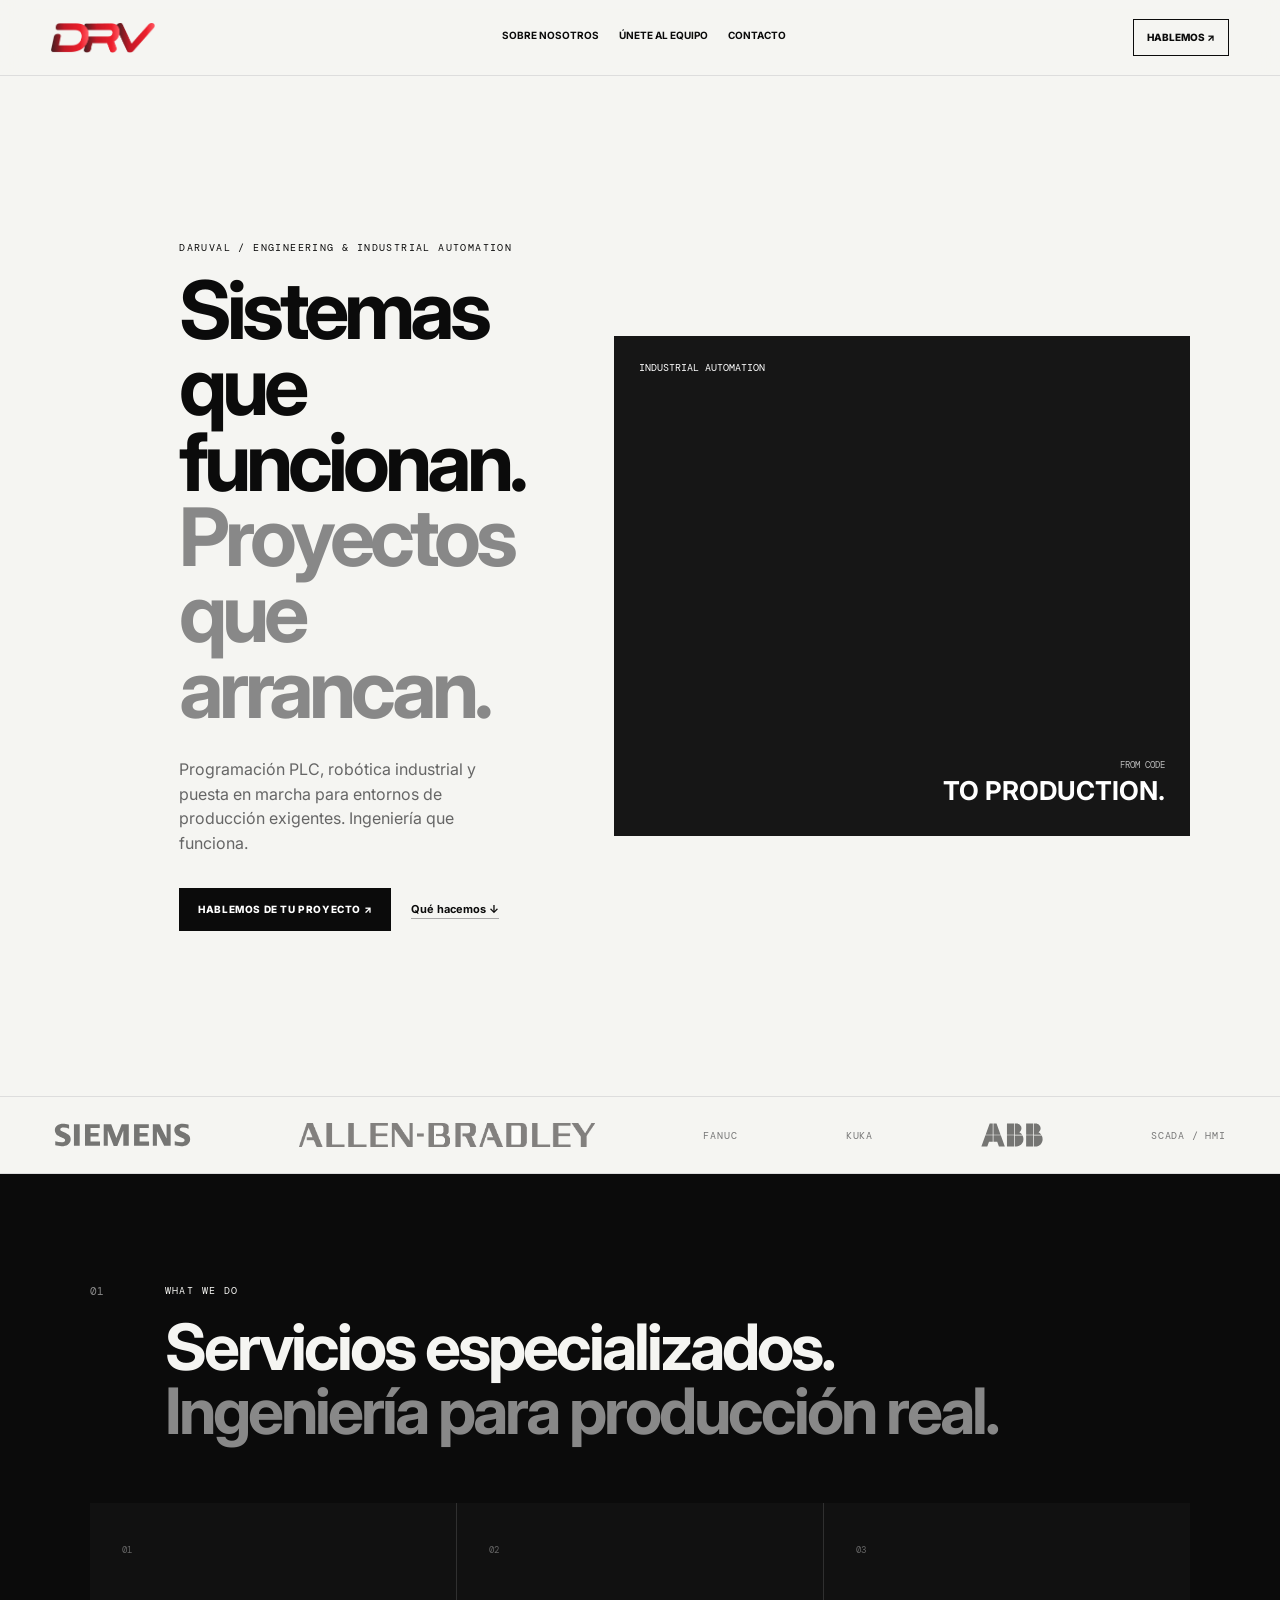
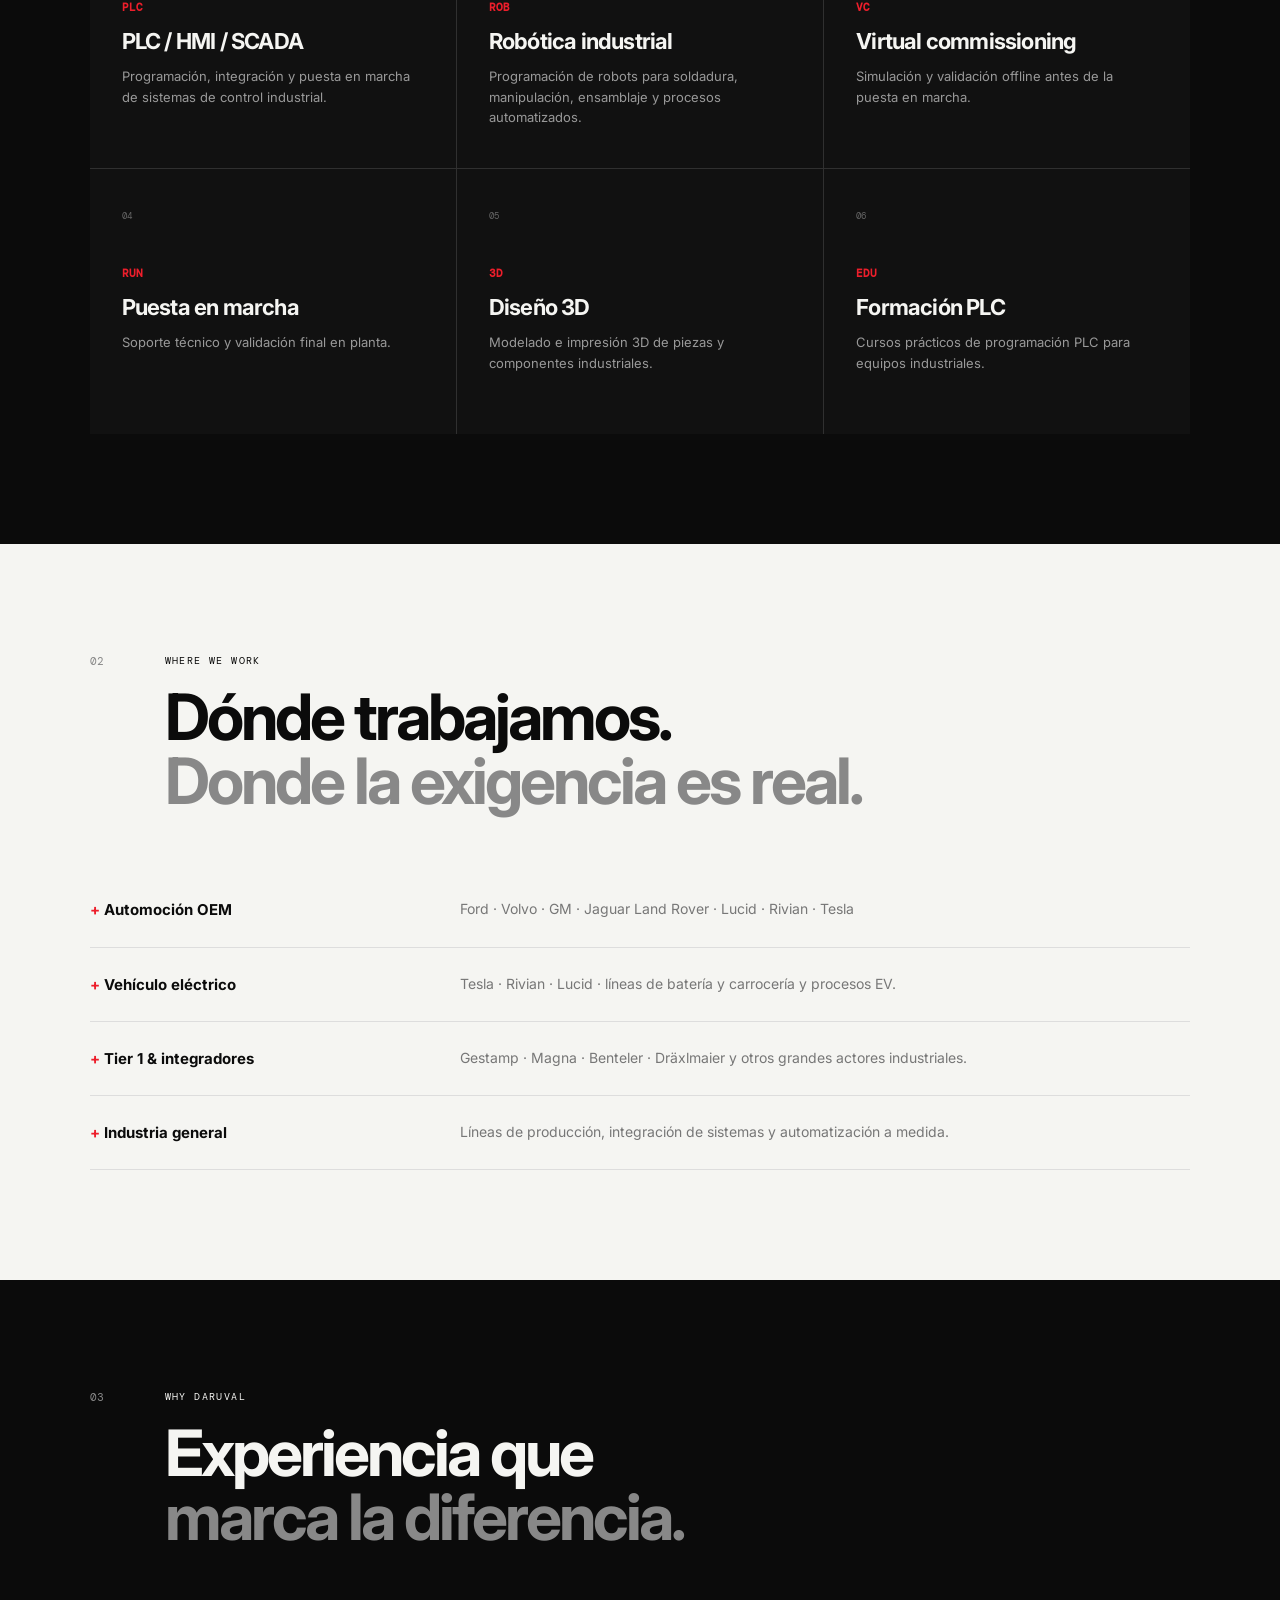
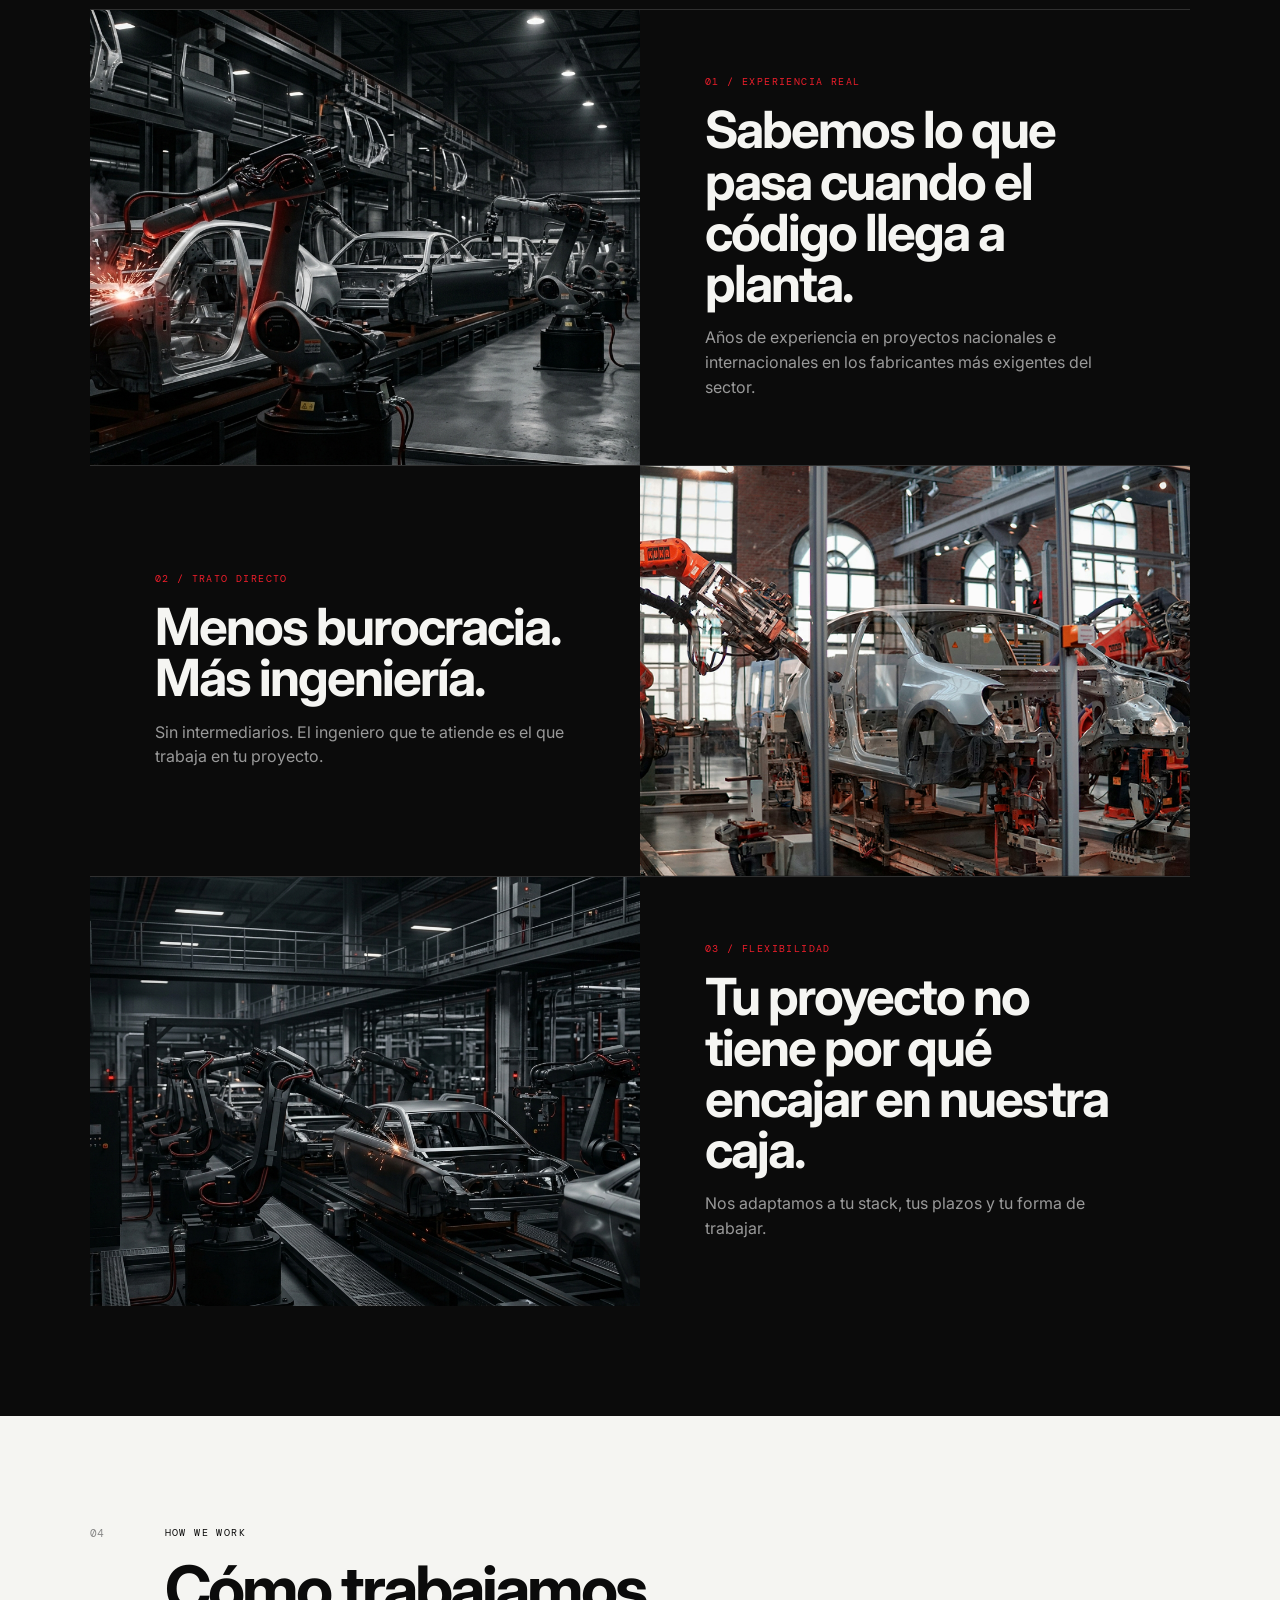
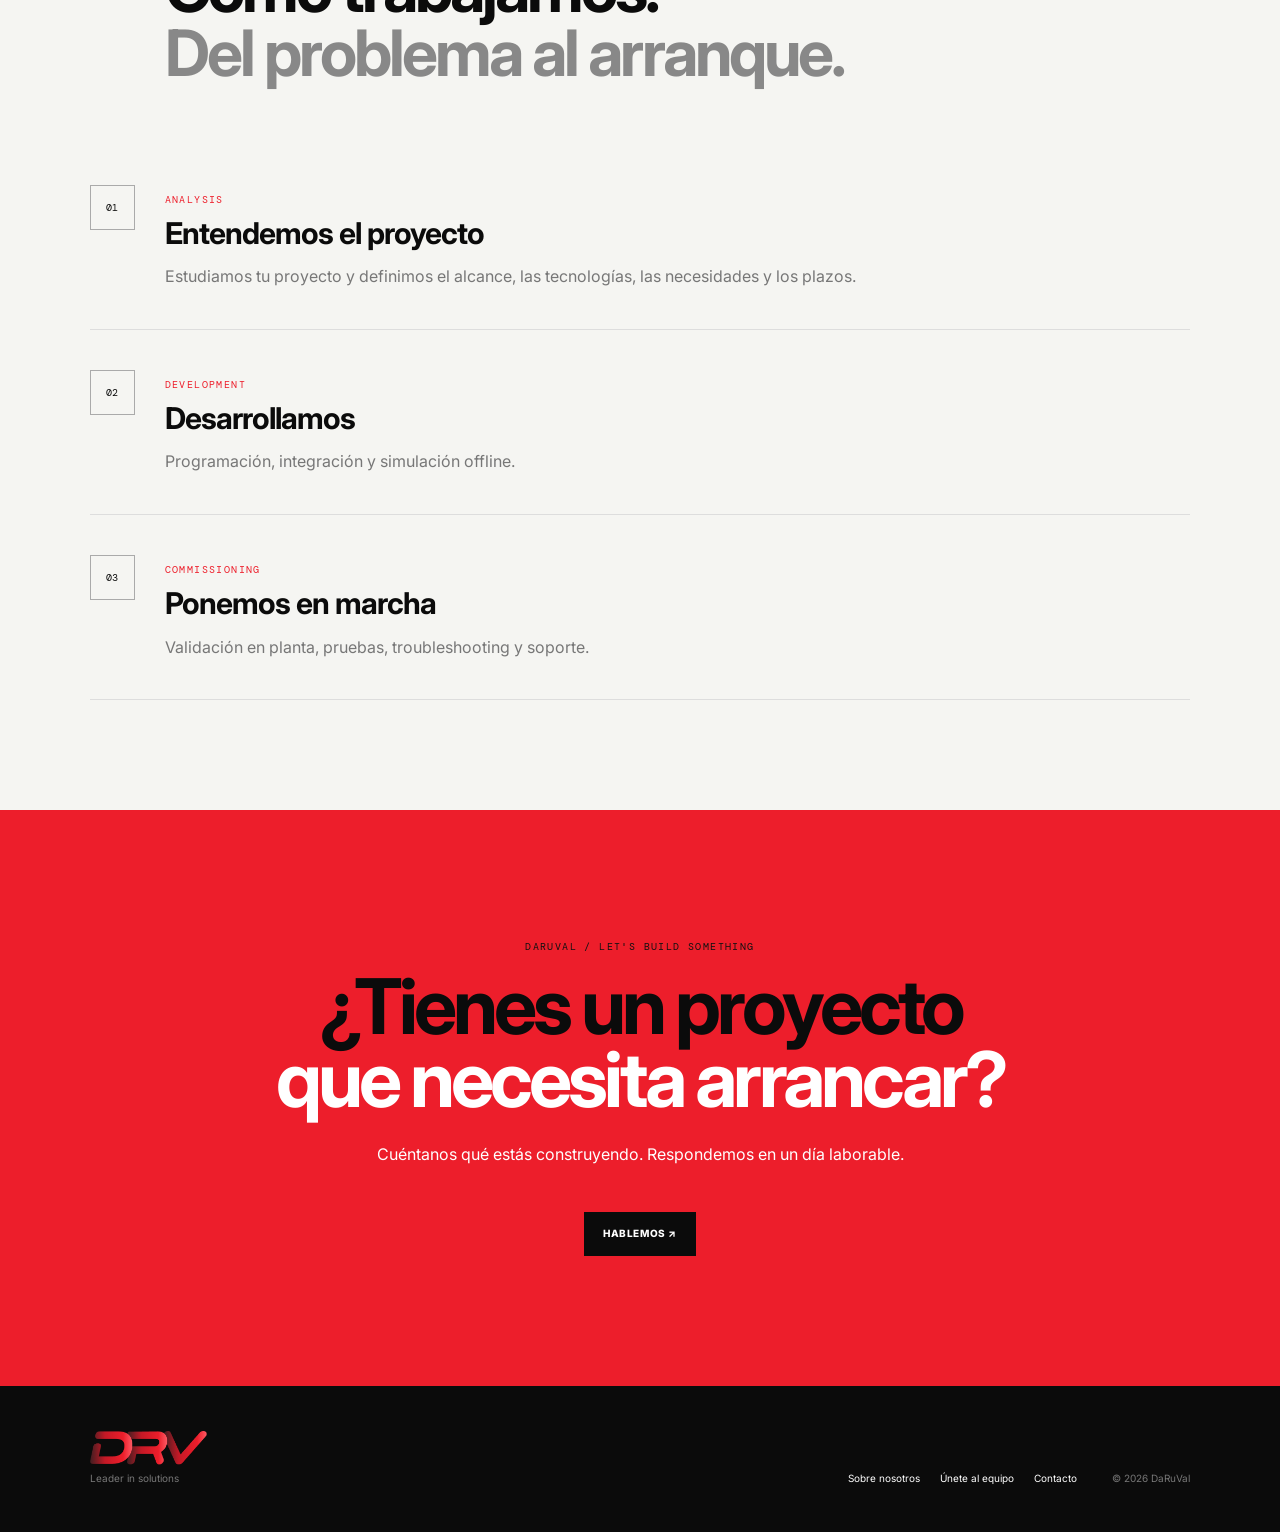
==== commit 80ced304: "más logos" ====
--- a/index.html
+++ b/index.html
@@ -96,34 +96,45 @@
 
         </section>
 
-       
-<div class="tech-strip" aria-label="Tecnologías con las que trabajamos">
-    <div class="tech-track">
- 
-        <div class="tech-group">
-            <img src="images/logos/siemens.svg" alt="SIEMENS" onerror="this.replaceWith(Object.assign(document.createElement('span'),{className:'tech-name',textContent:this.alt}))">
-            <img src="images/logos/allen-bradley.svg" alt="ALLEN-BRADLEY" onerror="this.replaceWith(Object.assign(document.createElement('span'),{className:'tech-name',textContent:this.alt}))">
-            <img src="images/logos/fanuc.svg" alt="FANUC" onerror="this.replaceWith(Object.assign(document.createElement('span'),{className:'tech-name',textContent:this.alt}))">
-            <img src="images/logos/kuka.svg" alt="KUKA" onerror="this.replaceWith(Object.assign(document.createElement('span'),{className:'tech-name',textContent:this.alt}))">
-            <img src="images/logos/abb.svg" alt="ABB" onerror="this.replaceWith(Object.assign(document.createElement('span'),{className:'tech-name',textContent:this.alt}))">
-            <span class="tech-name">SCADA / HMI</span>
+
+        <div class="tech-strip" aria-label="Tecnologías con las que trabajamos">
+            <div class="tech-track">
+
+                <div class="tech-group">
+                    <img src="images/logos/siemens.svg" alt="SIEMENS"
+                        onerror="this.replaceWith(Object.assign(document.createElement('span'),{className:'tech-name',textContent:this.alt}))">
+                    <img src="images/logos/allenbradley.png" alt="ALLEN-BRADLEY"
+                        onerror="this.replaceWith(Object.assign(document.createElement('span'),{className:'tech-name',textContent:this.alt}))">
+                    <img src="images/logos/fanuc.png" alt="FANUC"
+                        onerror="this.replaceWith(Object.assign(document.createElement('span'),{className:'tech-name',textContent:this.alt}))">
+                    <img src="images/logos/kuka.svg" alt="KUKA"
+                        onerror="this.replaceWith(Object.assign(document.createElement('span'),{className:'tech-name',textContent:this.alt}))">
+                    <img src="images/logos/abb.svg" alt="ABB"
+                        onerror="this.replaceWith(Object.assign(document.createElement('span'),{className:'tech-name',textContent:this.alt}))">
+                    <span class="tech-name">SCADA / HMI</span>
+                </div>
+
+                <div class="tech-group" aria-hidden="true">
+                    <img src="images/logos/siemens.svg" alt=""
+                        onerror="this.replaceWith(Object.assign(document.createElement('span'),{className:'tech-name',textContent:'SIEMENS'}))">
+                    <img src="images/logos/allenbradley.png" alt=""
+                        onerror="this.replaceWith(Object.assign(document.createElement('span'),{className:'tech-name',textContent:'ALLEN-BRADLEY'}))">
+                    <img src="images/logos/fanuc.png" alt=""
+                        onerror="this.replaceWith(Object.assign(document.createElement('span'),{className:'tech-name',textContent:'FANUC'}))">
+                    <img src="images/logos/kuka.svg" alt=""
+                        onerror="this.replaceWith(Object.assign(document.createElement('span'),{className:'tech-name',textContent:'KUKA'}))">
+                    <img src="images/logos/abb.svg" alt=""
+                        onerror="this.replaceWith(Object.assign(document.createElement('span'),{className:'tech-name',textContent:'ABB'}))">
+                    <span class="tech-name">SCADA / HMI</span>
+                </div>
+
+            </div>
+
+
+
+
         </div>
- 
-        <div class="tech-group" aria-hidden="true">
-            <img src="images/logos/siemens.svg" alt="" onerror="this.replaceWith(Object.assign(document.createElement('span'),{className:'tech-name',textContent:'SIEMENS'}))">
-            <img src="images/logos/allen-bradley.svg" alt="" onerror="this.replaceWith(Object.assign(document.createElement('span'),{className:'tech-name',textContent:'ALLEN-BRADLEY'}))">
-            <img src="images/logos/fanuc.svg" alt="" onerror="this.replaceWith(Object.assign(document.createElement('span'),{className:'tech-name',textContent:'FANUC'}))">
-            <img src="images/logos/kuka.svg" alt="" onerror="this.replaceWith(Object.assign(document.createElement('span'),{className:'tech-name',textContent:'KUKA'}))">
-            <img src="images/logos/abb.svg" alt="" onerror="this.replaceWith(Object.assign(document.createElement('span'),{className:'tech-name',textContent:'ABB'}))">
-            <span class="tech-name">SCADA / HMI</span>
-        </div>
- 
-    </div>
-
-
-       
-
-        </div>
+
         <section class="dark-section" id="services">
             <div class="heading"><span>01</span>
                 <div>
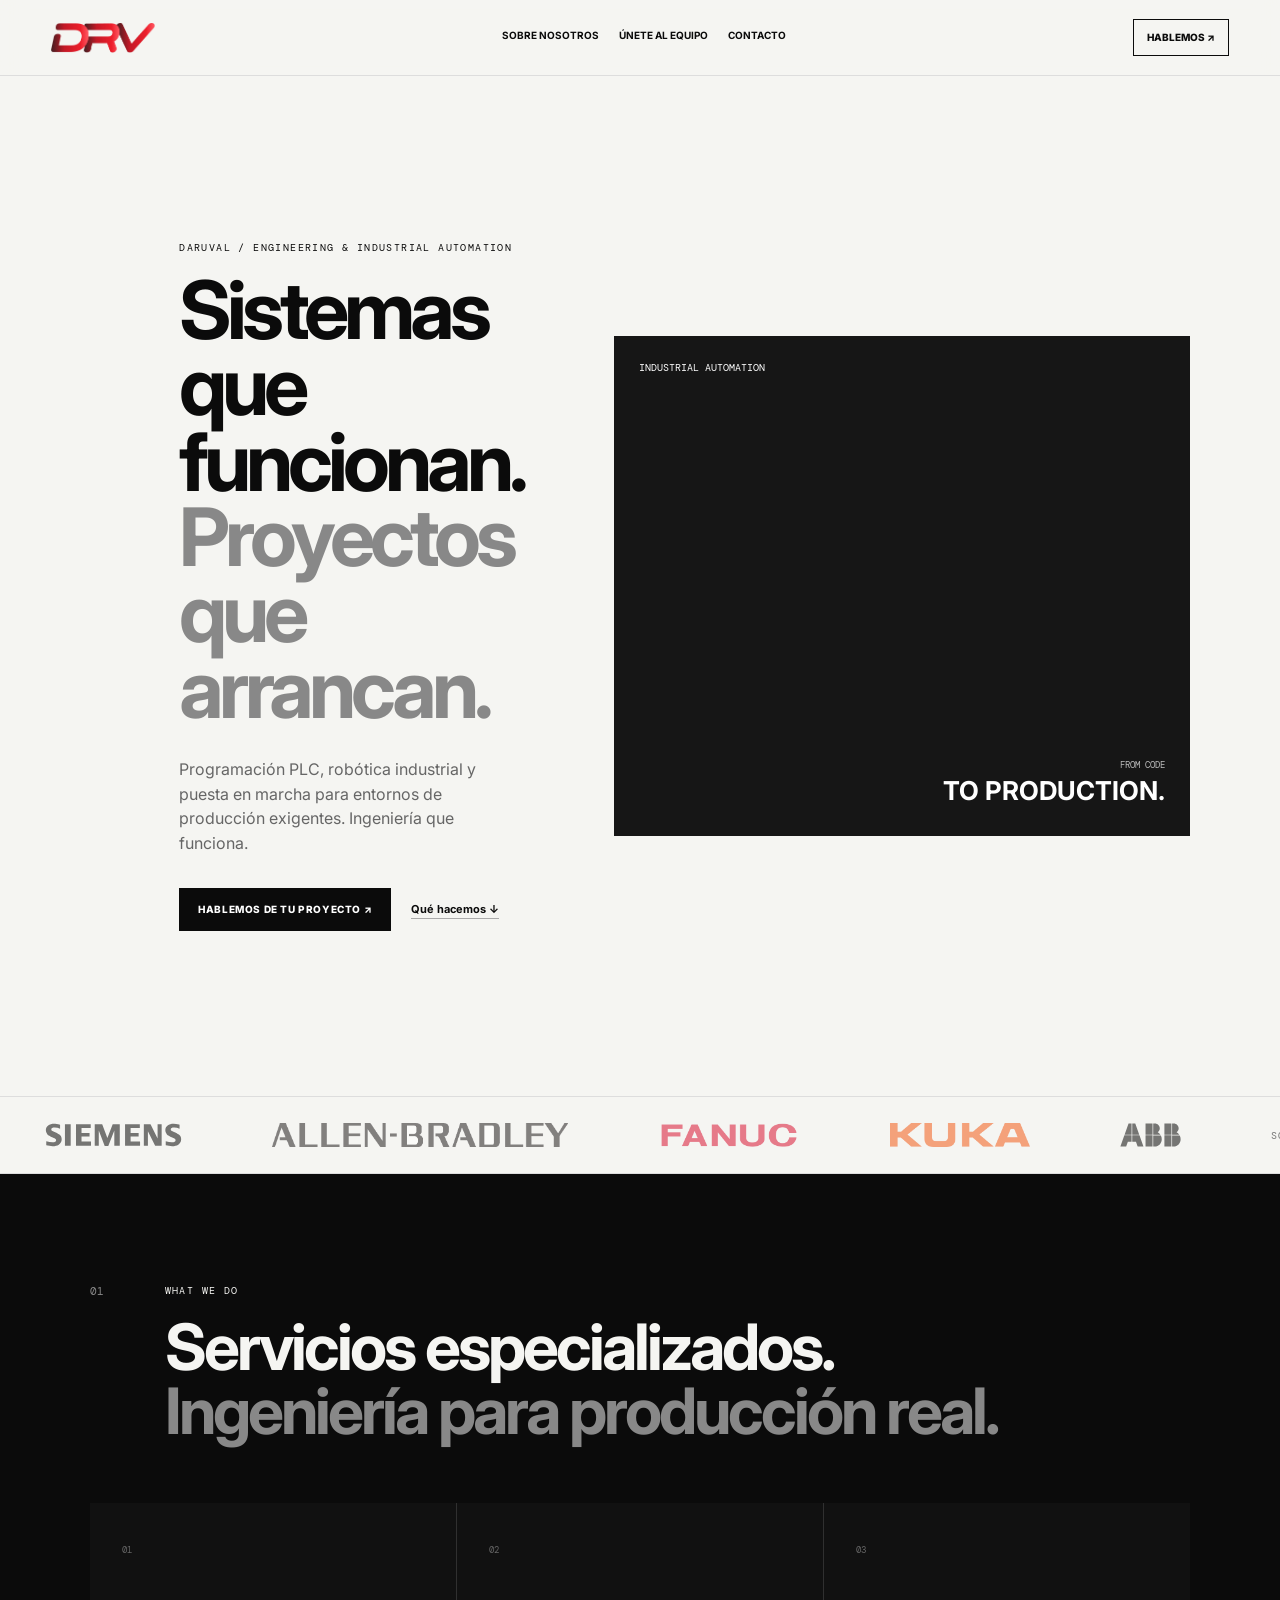
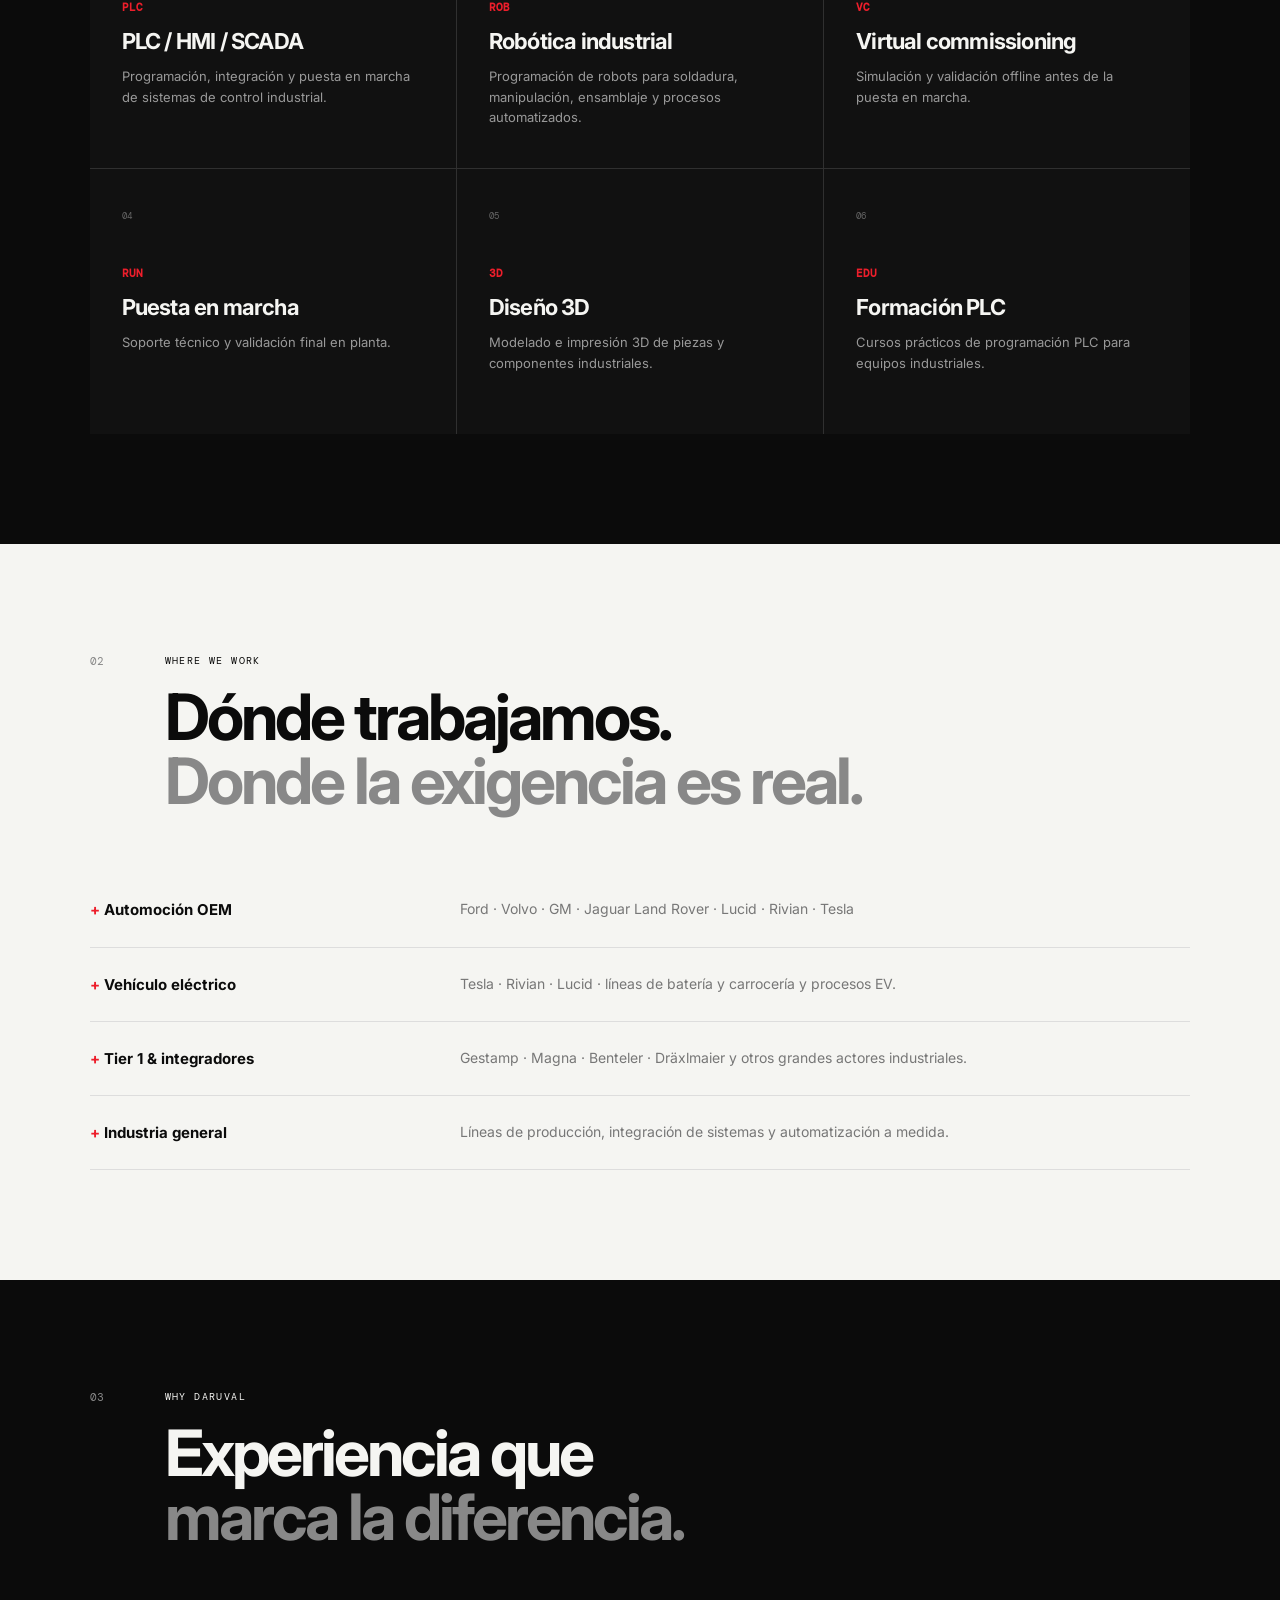
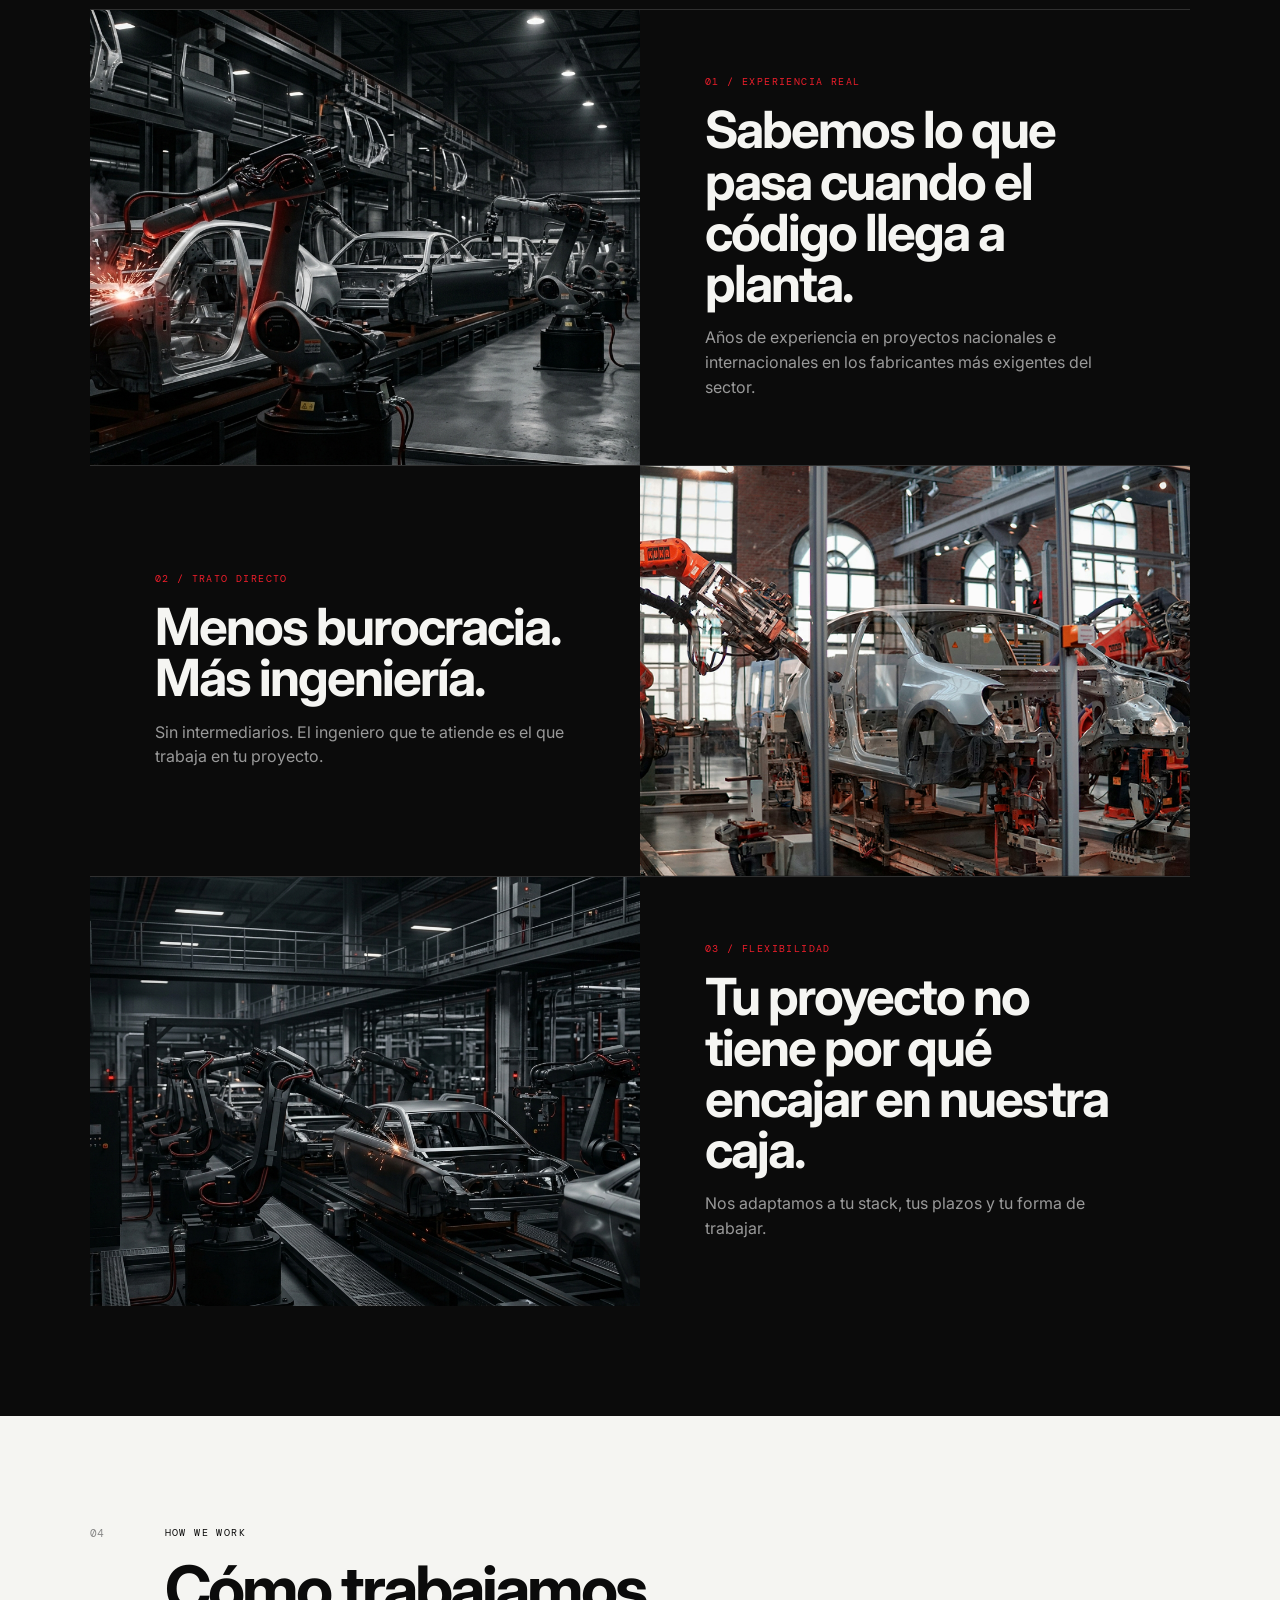
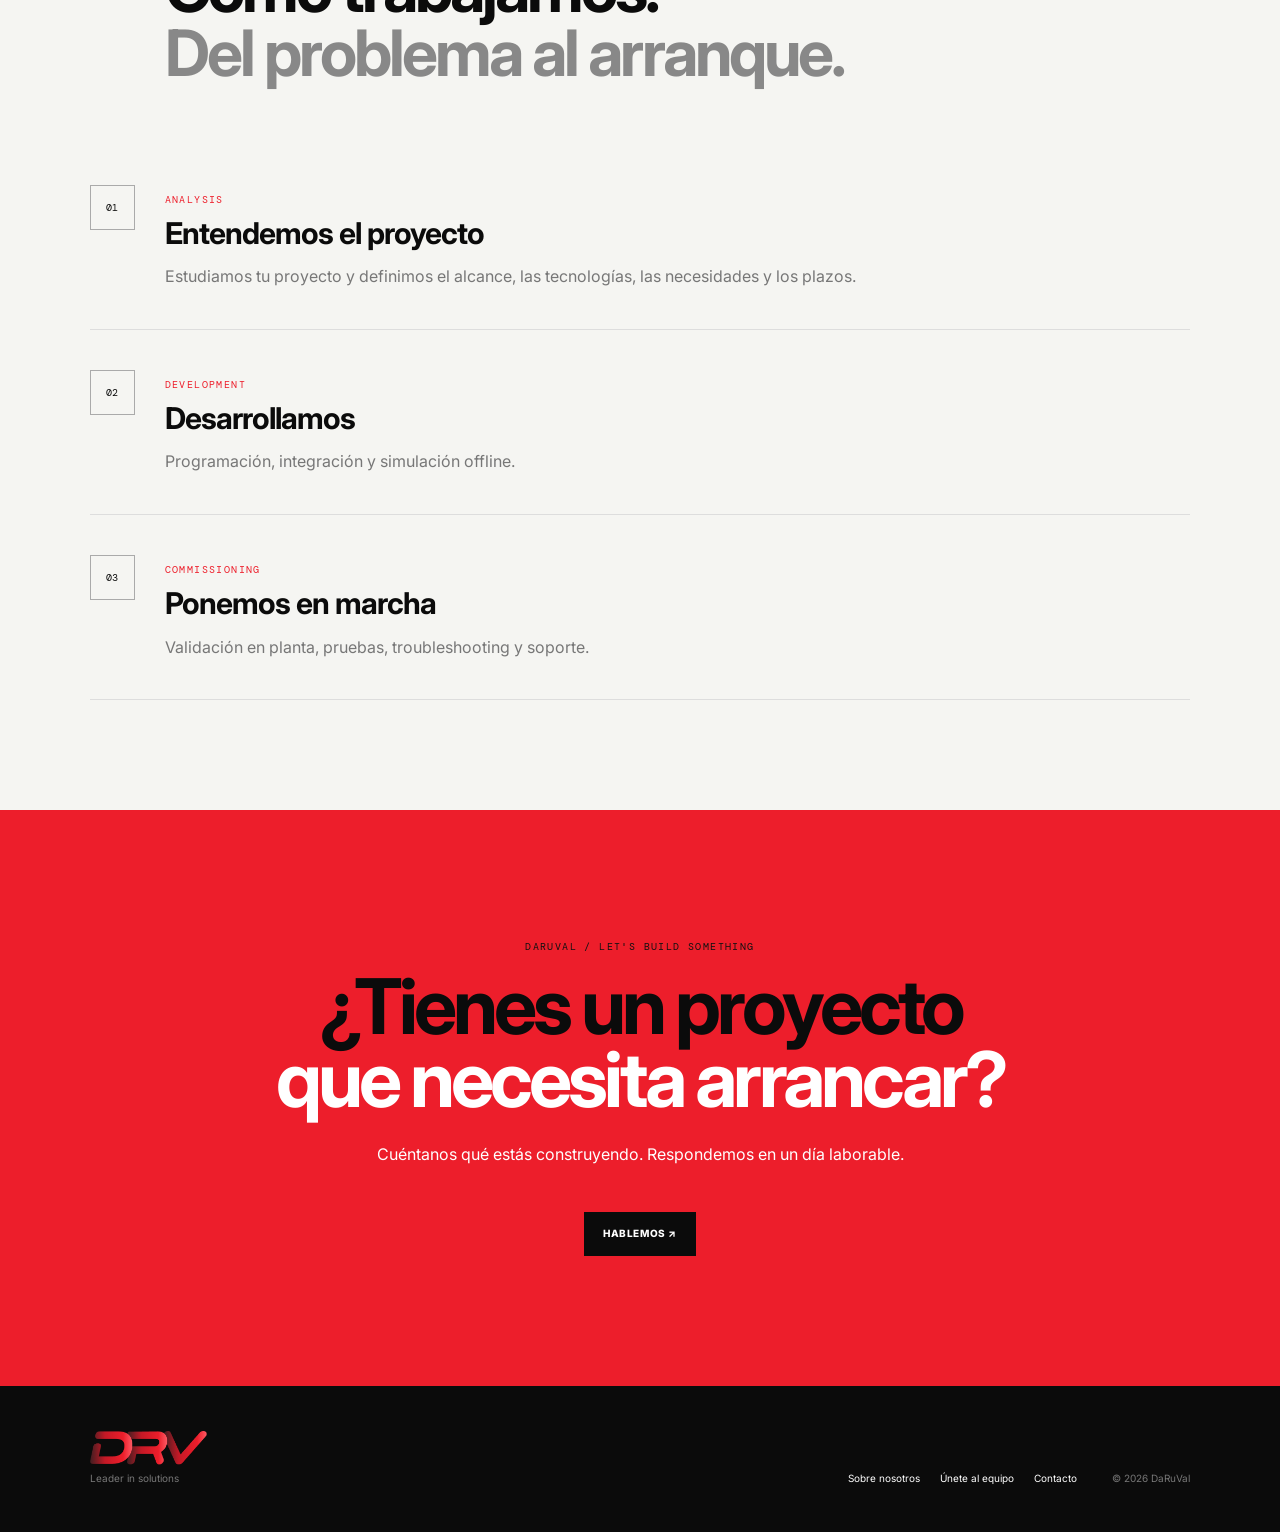
==== commit 16f94435: "logos" ====
--- a/index.html
+++ b/index.html
@@ -105,9 +105,9 @@
                         onerror="this.replaceWith(Object.assign(document.createElement('span'),{className:'tech-name',textContent:this.alt}))">
                     <img src="images/logos/allenbradley.png" alt="ALLEN-BRADLEY"
                         onerror="this.replaceWith(Object.assign(document.createElement('span'),{className:'tech-name',textContent:this.alt}))">
-                    <img src="images/logos/fanuc.png" alt="FANUC"
-                        onerror="this.replaceWith(Object.assign(document.createElement('span'),{className:'tech-name',textContent:this.alt}))">
-                    <img src="images/logos/kuka.svg" alt="KUKA"
+                    <img src="images/logos/fanuc.webp" alt="FANUC"
+                        onerror="this.replaceWith(Object.assign(document.createElement('span'),{className:'tech-name',textContent:this.alt}))">
+                    <img src="images/logos/kuka.webp" alt="KUKA"
                         onerror="this.replaceWith(Object.assign(document.createElement('span'),{className:'tech-name',textContent:this.alt}))">
                     <img src="images/logos/abb.svg" alt="ABB"
                         onerror="this.replaceWith(Object.assign(document.createElement('span'),{className:'tech-name',textContent:this.alt}))">
@@ -119,9 +119,9 @@
                         onerror="this.replaceWith(Object.assign(document.createElement('span'),{className:'tech-name',textContent:'SIEMENS'}))">
                     <img src="images/logos/allenbradley.png" alt=""
                         onerror="this.replaceWith(Object.assign(document.createElement('span'),{className:'tech-name',textContent:'ALLEN-BRADLEY'}))">
-                    <img src="images/logos/fanuc.png" alt=""
+                    <img src="images/logos/fanuc.webp" alt=""
                         onerror="this.replaceWith(Object.assign(document.createElement('span'),{className:'tech-name',textContent:'FANUC'}))">
-                    <img src="images/logos/kuka.svg" alt=""
+                    <img src="images/logos/kuka.webp" alt=""
                         onerror="this.replaceWith(Object.assign(document.createElement('span'),{className:'tech-name',textContent:'KUKA'}))">
                     <img src="images/logos/abb.svg" alt=""
                         onerror="this.replaceWith(Object.assign(document.createElement('span'),{className:'tech-name',textContent:'ABB'}))">
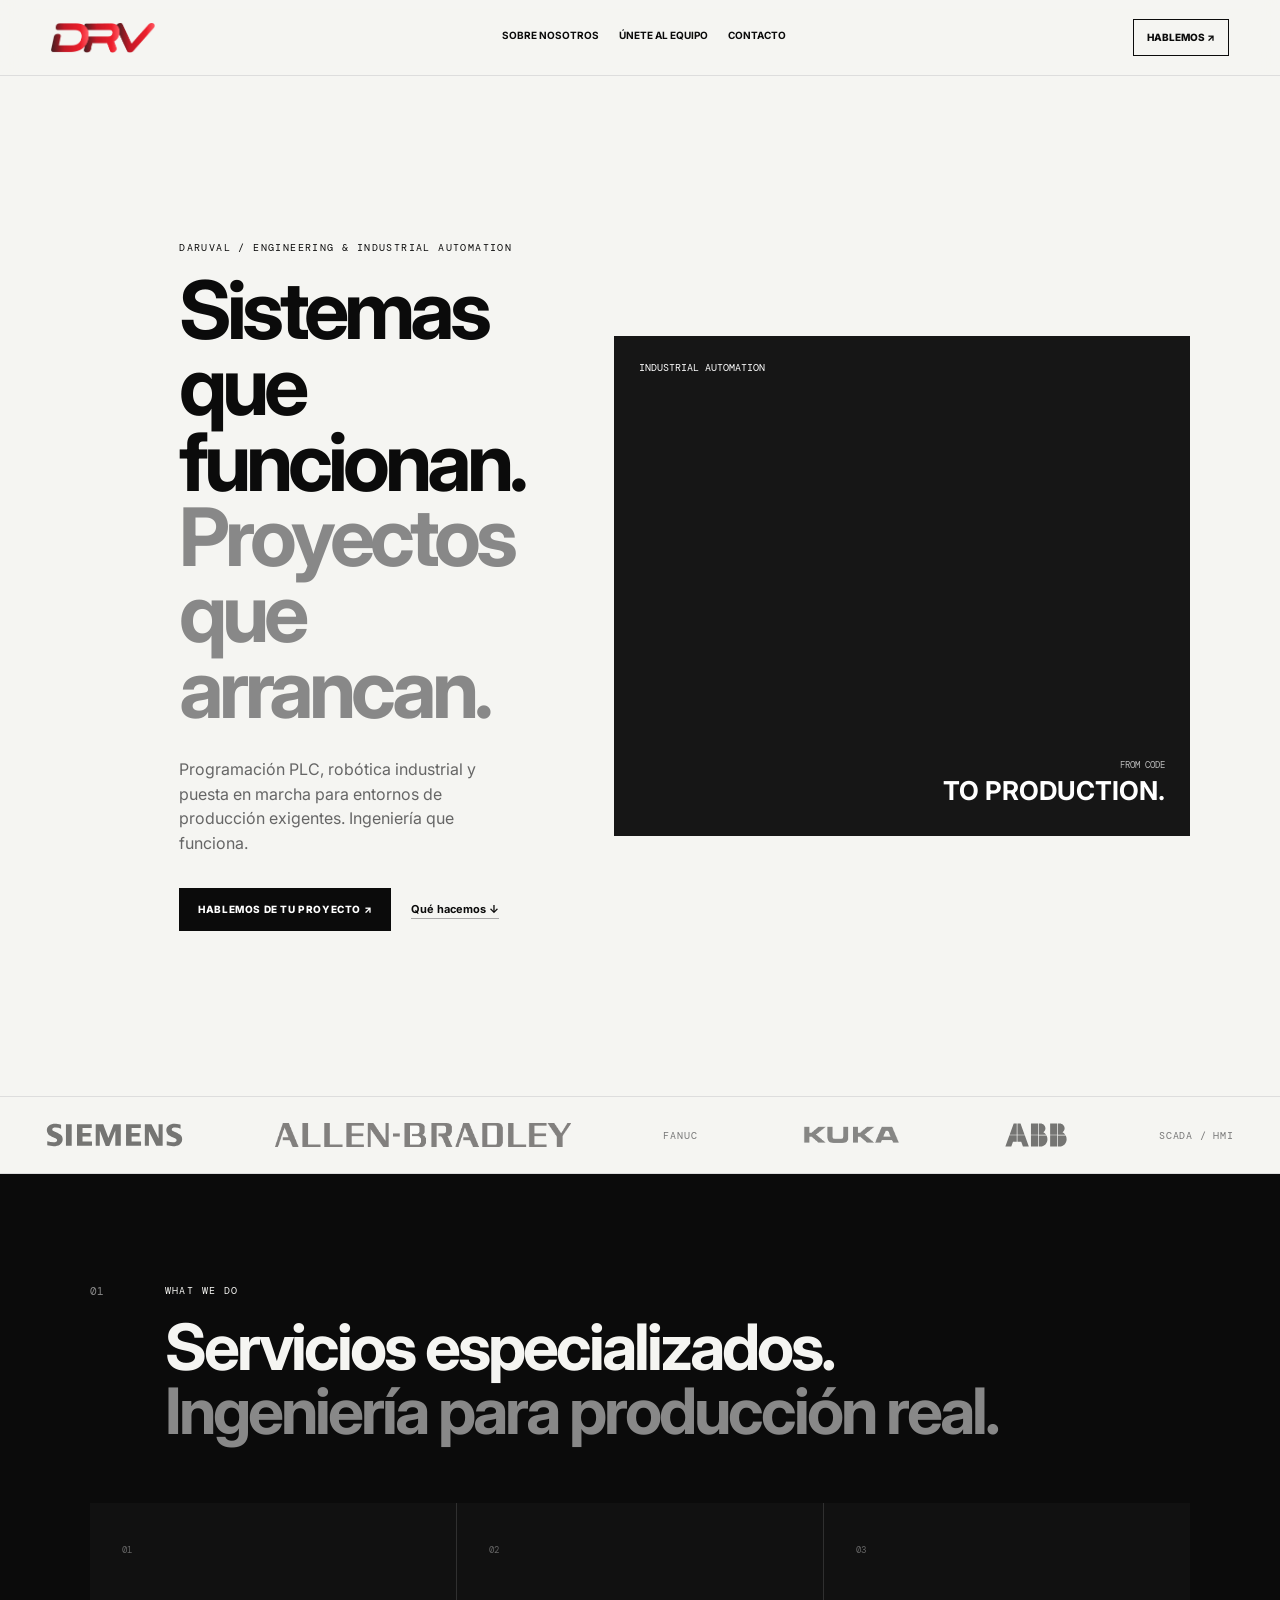
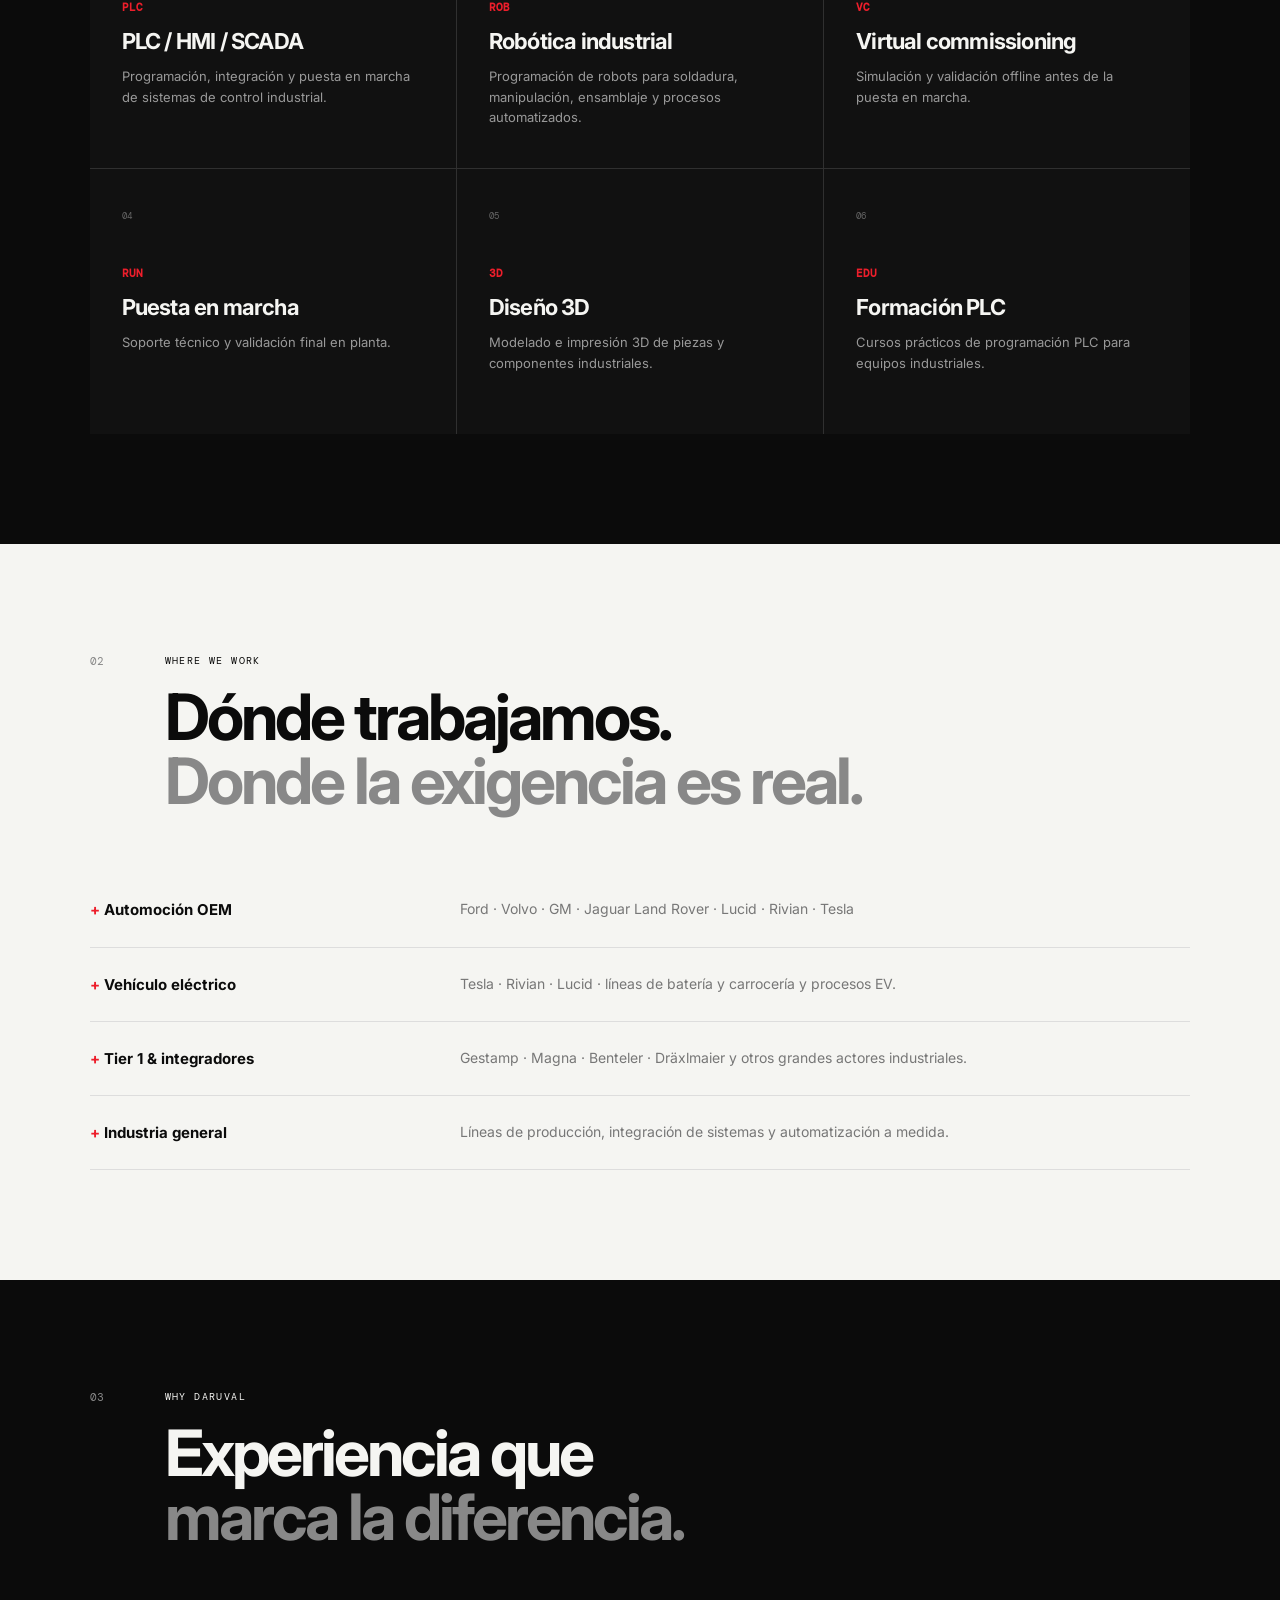
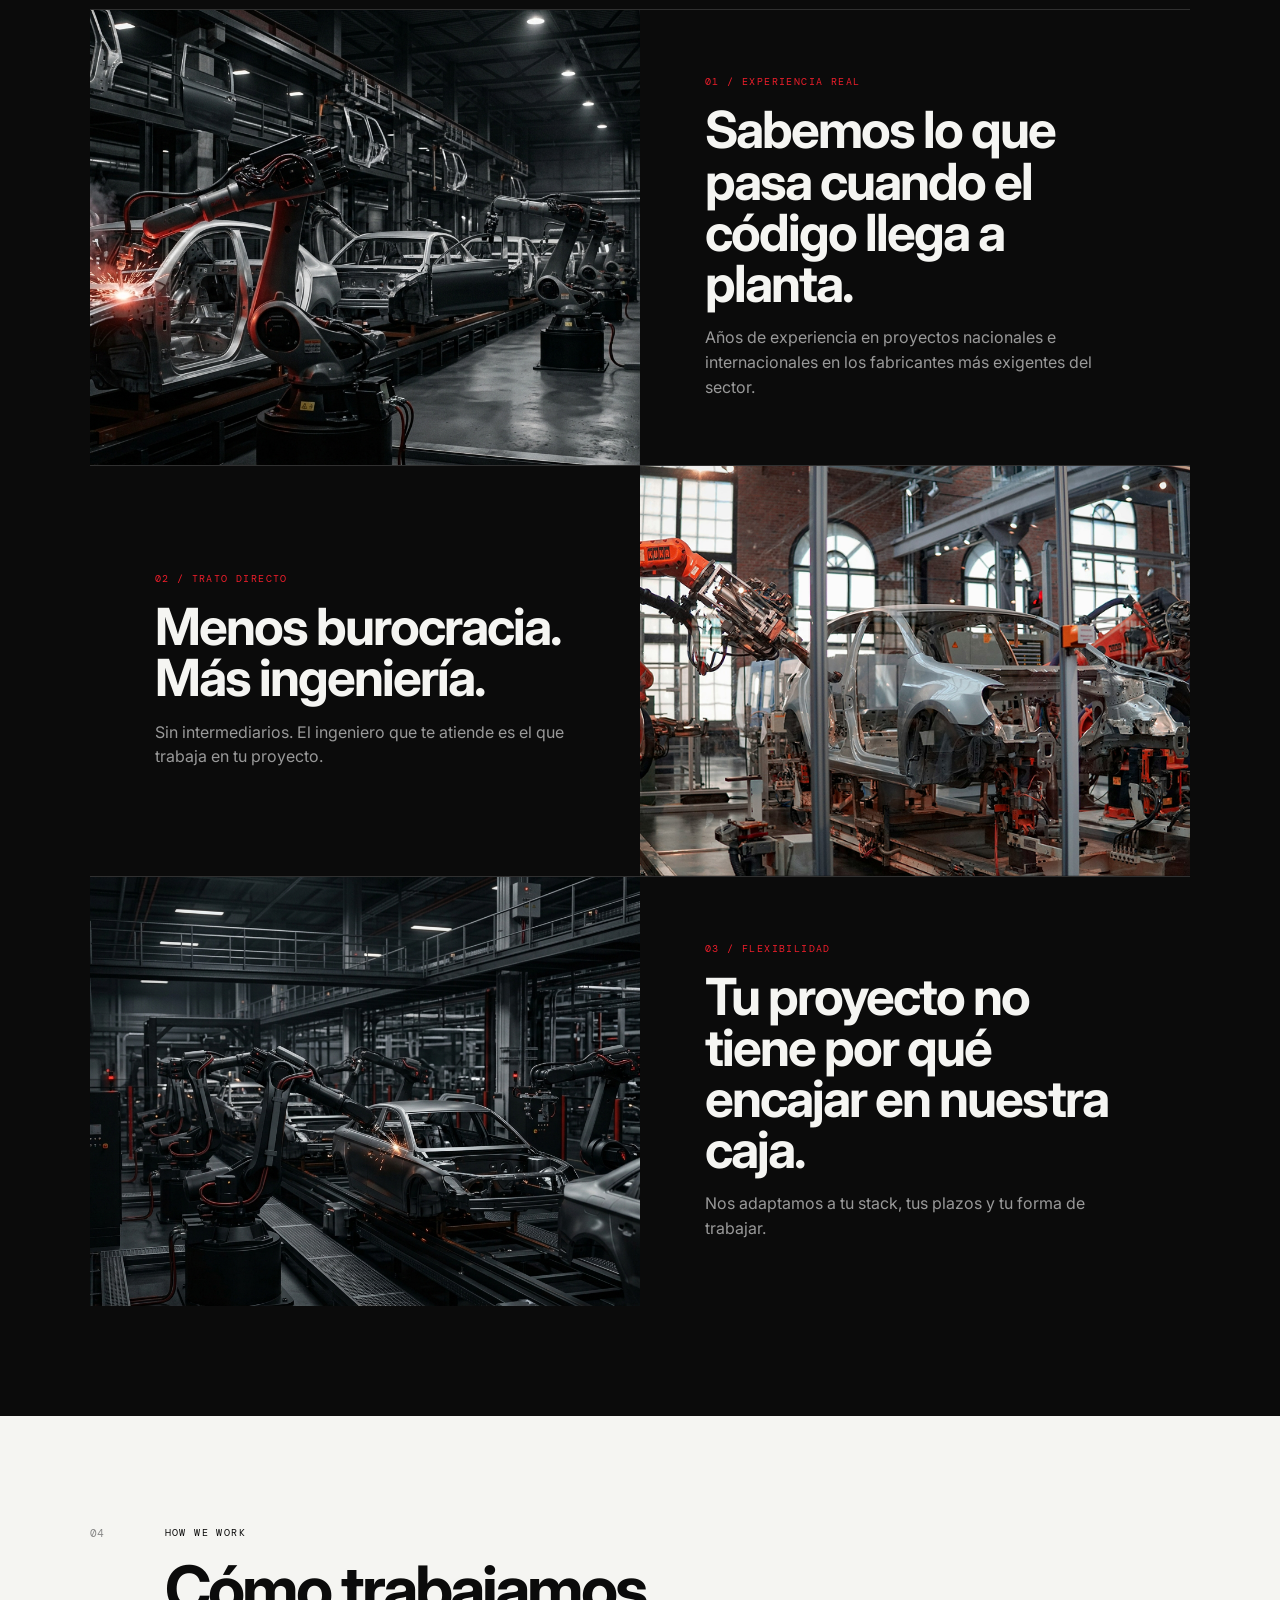
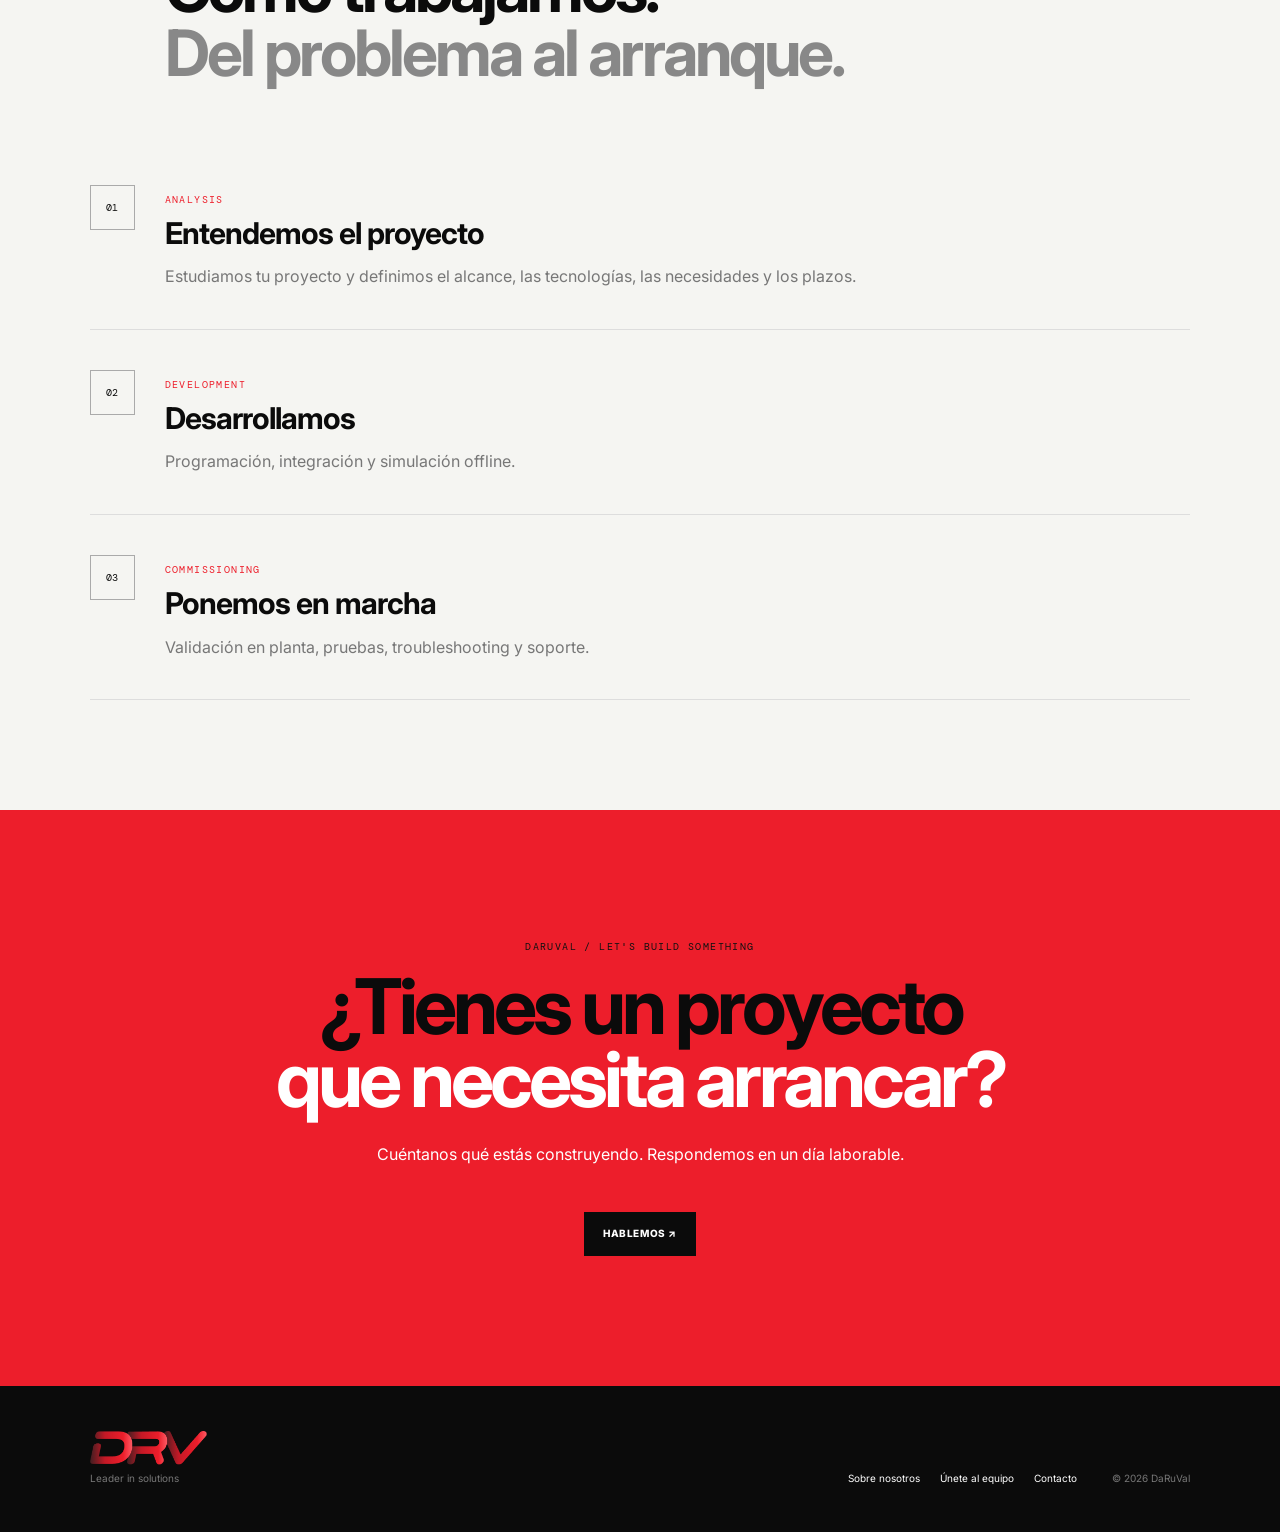
==== commit da3d002e: "logos" ====
--- a/index.html
+++ b/index.html
@@ -105,9 +105,9 @@
                         onerror="this.replaceWith(Object.assign(document.createElement('span'),{className:'tech-name',textContent:this.alt}))">
                     <img src="images/logos/allenbradley.png" alt="ALLEN-BRADLEY"
                         onerror="this.replaceWith(Object.assign(document.createElement('span'),{className:'tech-name',textContent:this.alt}))">
-                    <img src="images/logos/fanuc.webp" alt="FANUC"
-                        onerror="this.replaceWith(Object.assign(document.createElement('span'),{className:'tech-name',textContent:this.alt}))">
-                    <img src="images/logos/kuka.webp" alt="KUKA"
+                    <img src="images/logos/fanuc.png" alt="FANUC"
+                        onerror="this.replaceWith(Object.assign(document.createElement('span'),{className:'tech-name',textContent:this.alt}))">
+                    <img src="images/logos/kuka.png" alt="KUKA"
                         onerror="this.replaceWith(Object.assign(document.createElement('span'),{className:'tech-name',textContent:this.alt}))">
                     <img src="images/logos/abb.svg" alt="ABB"
                         onerror="this.replaceWith(Object.assign(document.createElement('span'),{className:'tech-name',textContent:this.alt}))">
@@ -119,9 +119,9 @@
                         onerror="this.replaceWith(Object.assign(document.createElement('span'),{className:'tech-name',textContent:'SIEMENS'}))">
                     <img src="images/logos/allenbradley.png" alt=""
                         onerror="this.replaceWith(Object.assign(document.createElement('span'),{className:'tech-name',textContent:'ALLEN-BRADLEY'}))">
-                    <img src="images/logos/fanuc.webp" alt=""
+                    <img src="images/logos/fanuc.png" alt=""
                         onerror="this.replaceWith(Object.assign(document.createElement('span'),{className:'tech-name',textContent:'FANUC'}))">
-                    <img src="images/logos/kuka.webp" alt=""
+                    <img src="images/logos/kuka.png" alt=""
                         onerror="this.replaceWith(Object.assign(document.createElement('span'),{className:'tech-name',textContent:'KUKA'}))">
                     <img src="images/logos/abb.svg" alt=""
                         onerror="this.replaceWith(Object.assign(document.createElement('span'),{className:'tech-name',textContent:'ABB'}))">
